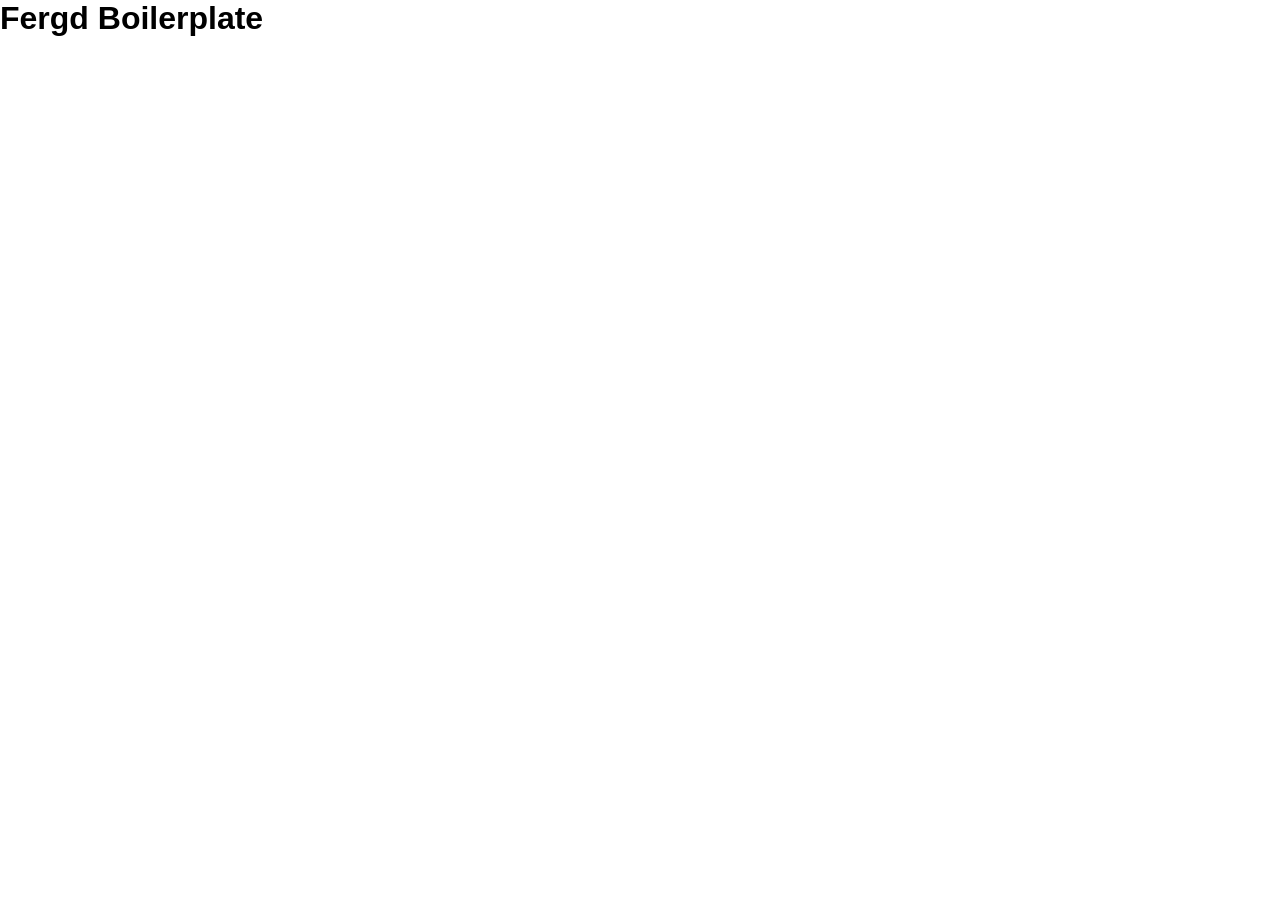
==== index.html @ c705deff "pushing the updated boilerplate code" ====
<!DOCTYPE html>
<html class="no-js">
<head>
	<meta charset="utf-8">
	<meta http-equiv="X-UA-Compatible" content="IE=edge">
	<meta name="viewport" content="width=device-width, initial-scale=1">
	<meta name="description" content="">
	<title>Fergd Boilerplate</title>
	<link rel="stylesheet" href="styles/css/main.css">

	<script src="scripts/vendors/modernizr-3.3.1.min.js"></script>
</head>
<body>
	<!--[if lte IE 9]>
	    <p class="chromeframe">You are using an outdated browser. Please <a href="http://browsehappy.com/">upgrade your browser</a> or <a href="http://www.google.com/chromeframe/?redirect=true">activate Google Chrome Frame</a> to improve your experience.</p>
	<![endif]-->
	<h1 class="toggle">Fergd Boilerplate</h1>


	<script src="https://code.jquery.com/jquery-3.0.0.min.js" integrity="sha256-JmvOoLtYsmqlsWxa7mDSLMwa6dZ9rrIdtrrVYRnDRH0=" crossorigin="anonymous"></script>
	<script src="dest/output.min.js"></script>
</body>
</html>
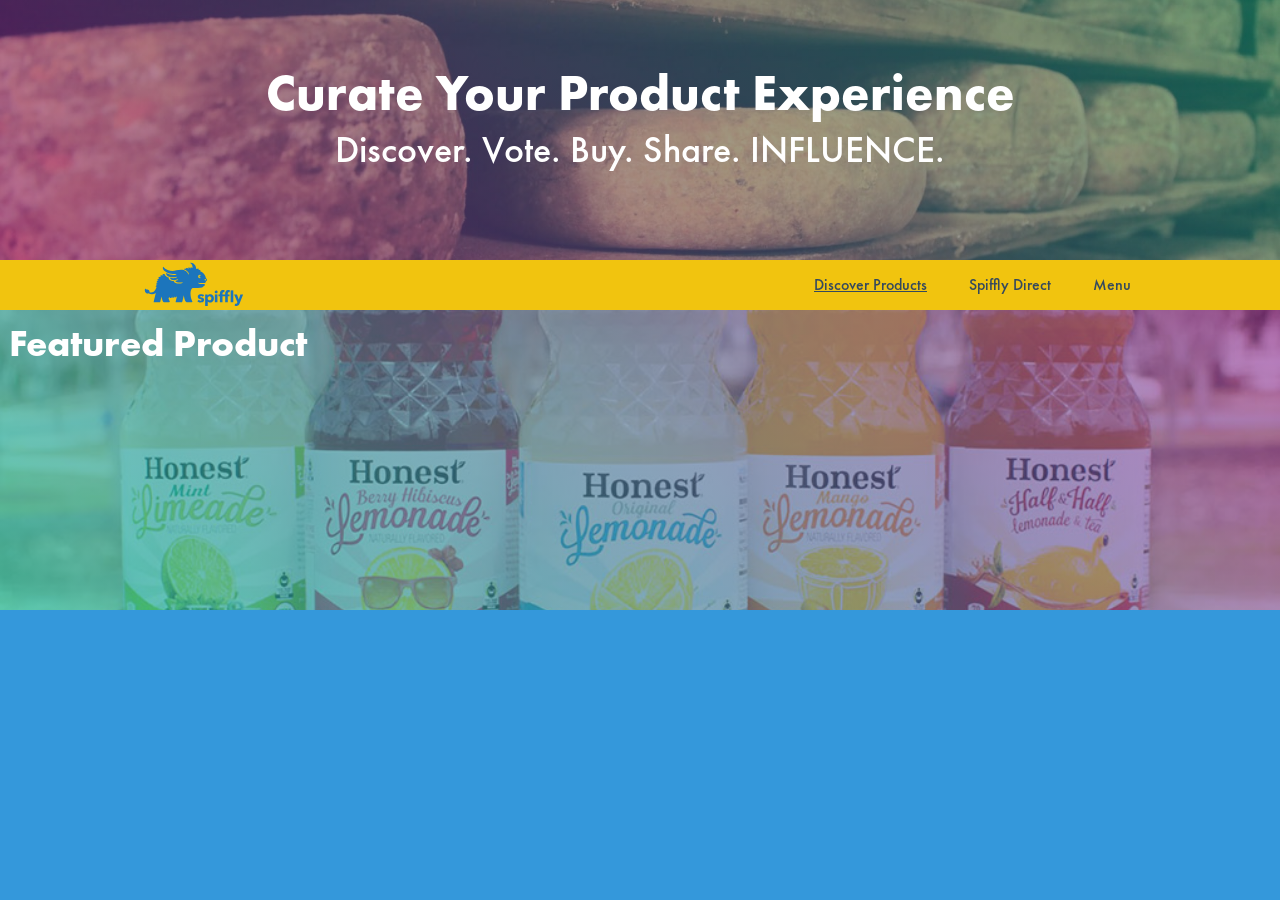
==== commit 85956874: "initial coding of site and design" ====
--- a/index.html
+++ b/index.html
@@ -1,5 +1,6 @@
 <!DOCTYPE html>
 <html class="no-js">
+
 <head>
 	<meta charset="utf-8">
 	<meta http-equiv="X-UA-Compatible" content="IE=edge">
@@ -7,17 +8,39 @@
 	<meta name="description" content="">
 	<title>Fergd Boilerplate</title>
 	<link rel="stylesheet" href="styles/css/main.css">
-
 	<script src="scripts/vendors/modernizr-3.3.1.min.js"></script>
 </head>
+
 <body>
 	<!--[if lte IE 9]>
-	    <p class="chromeframe">You are using an outdated browser. Please <a href="http://browsehappy.com/">upgrade your browser</a> or <a href="http://www.google.com/chromeframe/?redirect=true">activate Google Chrome Frame</a> to improve your experience.</p>
+		<p class="chromeframe">You are using an outdated browser. Please <a href="http://browsehappy.com/">upgrade your browser</a> or <a href="http://www.google.com/chromeframe/?redirect=true">activate Google Chrome Frame</a> to improve your experience.</p>
 	<![endif]-->
-	<h1 class="toggle">Fergd Boilerplate</h1>
+	<div id="skip"><a href="#content" class="is-visually-hidden focusable">Skip to Main Content</a></div>
+	<div id="content" class="content-wrapper" role="content">
+		<div class="hero-wrapper">
+			<h2>Curate Your Product Experience</h2>
+			<p>Discover. Vote. Buy. Share. INFLUENCE.</p>
+		</div>
+		<header id="waypoint" class="header-wrapper">
+			<div class="constrained centered-block">
+				<h1 class="">Spiffly</h1>
+				<nav class="navigation-wrapper">
+					<a href="#">Menu</a>
+					<a href="#" class="responsive-item">Spiffly Direct</a>
+					<a href="#" class="active responsive-item">Discover Products</a>
+				</nav>
+			</div>
+		</header>
+		<div class="featured-product-wrapper">
+		    <h2>Featured Product</h2>
+		    <!-- Prod item goes here -->
+		</div>
 
-
+	</div>
 	<script src="https://code.jquery.com/jquery-3.0.0.min.js" integrity="sha256-JmvOoLtYsmqlsWxa7mDSLMwa6dZ9rrIdtrrVYRnDRH0=" crossorigin="anonymous"></script>
+	<script src="scripts/vendors/jquery.waypoints.min.js"></script>
+	<script src="scripts/vendors/sticky.js"></script>
 	<script src="dest/output.min.js"></script>
 </body>
-</html>+
+</html>
--- a/styles/css/main.css
+++ b/styles/css/main.css
@@ -0,0 +1,2411 @@
+/* Uncomment and set these variables to customize the grid. */
+.container-fluid {
+  margin-right: auto;
+  margin-left: auto;
+  padding-right: 2rem;
+  padding-left: 2rem;
+}
+
+.row {
+  display: -webkit-flex;
+  display: -ms-flexbox;
+  display: -webkit-box;
+  display: flex;
+  -webkit-flex: 0 1 auto;
+  -ms-flex: 0 1 auto;
+  -webkit-box-flex: 0;
+  flex: 0 1 auto;
+  -webkit-flex-direction: row;
+  -ms-flex-direction: row;
+  -webkit-box-orient: horizontal;
+  -webkit-box-direction: normal;
+  flex-direction: row;
+  -webkit-flex-wrap: wrap;
+  -ms-flex-wrap: wrap;
+  flex-wrap: wrap;
+  margin-right: -1rem;
+  margin-left: -1rem;
+}
+
+.row.reverse {
+  -webkit-flex-direction: row-reverse;
+  -ms-flex-direction: row-reverse;
+  -webkit-box-orient: horizontal;
+  -webkit-box-direction: reverse;
+  flex-direction: row-reverse;
+}
+
+.col.reverse {
+  -webkit-flex-direction: column-reverse;
+  -ms-flex-direction: column-reverse;
+  -webkit-box-orient: vertical;
+  -webkit-box-direction: reverse;
+  flex-direction: column-reverse;
+}
+
+.col-xs,
+.col-xs-1,
+.col-xs-2,
+.col-xs-3,
+.col-xs-4,
+.col-xs-5,
+.col-xs-6,
+.col-xs-7,
+.col-xs-8,
+.col-xs-9,
+.col-xs-10,
+.col-xs-11,
+.col-xs-12 {
+  box-sizing: border-box;
+  -webkit-flex: 0 0 auto;
+  -ms-flex: 0 0 auto;
+  -webkit-box-flex: 0;
+  flex: 0 0 auto;
+  padding-right: 1rem;
+  padding-left: 1rem;
+}
+
+.col-xs {
+  -webkit-flex-grow: 1;
+  -ms-flex-positive: 1;
+  -webkit-box-flex: 1;
+  flex-grow: 1;
+  -ms-flex-preferred-size: 0;
+  -webkit-flex-basis: 0;
+  flex-basis: 0;
+  max-width: 100%;
+}
+
+.col-xs-1 {
+  -ms-flex-preferred-size: 8.333%;
+  -webkit-flex-basis: 8.333%;
+  flex-basis: 8.333%;
+  max-width: 8.333%;
+}
+
+.col-xs-2 {
+  -ms-flex-preferred-size: 16.667%;
+  -webkit-flex-basis: 16.667%;
+  flex-basis: 16.667%;
+  max-width: 16.667%;
+}
+
+.col-xs-3 {
+  -ms-flex-preferred-size: 25%;
+  -webkit-flex-basis: 25%;
+  flex-basis: 25%;
+  max-width: 25%;
+}
+
+.col-xs-4 {
+  -ms-flex-preferred-size: 33.333%;
+  -webkit-flex-basis: 33.333%;
+  flex-basis: 33.333%;
+  max-width: 33.333%;
+}
+
+.col-xs-5 {
+  -ms-flex-preferred-size: 41.667%;
+  -webkit-flex-basis: 41.667%;
+  flex-basis: 41.667%;
+  max-width: 41.667%;
+}
+
+.col-xs-6 {
+  -ms-flex-preferred-size: 50%;
+  -webkit-flex-basis: 50%;
+  flex-basis: 50%;
+  max-width: 50%;
+}
+
+.col-xs-7 {
+  -ms-flex-preferred-size: 58.333%;
+  -webkit-flex-basis: 58.333%;
+  flex-basis: 58.333%;
+  max-width: 58.333%;
+}
+
+.col-xs-8 {
+  -ms-flex-preferred-size: 66.667%;
+  -webkit-flex-basis: 66.667%;
+  flex-basis: 66.667%;
+  max-width: 66.667%;
+}
+
+.col-xs-9 {
+  -ms-flex-preferred-size: 75%;
+  -webkit-flex-basis: 75%;
+  flex-basis: 75%;
+  max-width: 75%;
+}
+
+.col-xs-10 {
+  -ms-flex-preferred-size: 83.333%;
+  -webkit-flex-basis: 83.333%;
+  flex-basis: 83.333%;
+  max-width: 83.333%;
+}
+
+.col-xs-11 {
+  -ms-flex-preferred-size: 91.667%;
+  -webkit-flex-basis: 91.667%;
+  flex-basis: 91.667%;
+  max-width: 91.667%;
+}
+
+.col-xs-12 {
+  -ms-flex-preferred-size: 100%;
+  -webkit-flex-basis: 100%;
+  flex-basis: 100%;
+  max-width: 100%;
+}
+
+.col-xs-offset-1 {
+  margin-left: 8.333%;
+}
+
+.col-xs-offset-2 {
+  margin-left: 16.667%;
+}
+
+.col-xs-offset-3 {
+  margin-left: 25%;
+}
+
+.col-xs-offset-4 {
+  margin-left: 33.333%;
+}
+
+.col-xs-offset-5 {
+  margin-left: 41.667%;
+}
+
+.col-xs-offset-6 {
+  margin-left: 50%;
+}
+
+.col-xs-offset-7 {
+  margin-left: 58.333%;
+}
+
+.col-xs-offset-8 {
+  margin-left: 66.667%;
+}
+
+.col-xs-offset-9 {
+  margin-left: 75%;
+}
+
+.col-xs-offset-10 {
+  margin-left: 83.333%;
+}
+
+.col-xs-offset-11 {
+  margin-left: 91.667%;
+}
+
+.start-xs {
+  -webkit-justify-content: flex-start;
+  -ms-flex-pack: start;
+  -webkit-box-pack: start;
+  justify-content: flex-start;
+  text-align: start;
+}
+
+.center-xs {
+  -webkit-justify-content: center;
+  -ms-flex-pack: center;
+  -webkit-box-pack: center;
+  justify-content: center;
+  text-align: center;
+}
+
+.end-xs {
+  -webkit-justify-content: flex-end;
+  -ms-flex-pack: end;
+  -webkit-box-pack: end;
+  justify-content: flex-end;
+  text-align: end;
+}
+
+.top-xs {
+  -webkit-align-items: flex-start;
+  -ms-flex-align: start;
+  -webkit-box-align: start;
+  align-items: flex-start;
+}
+
+.middle-xs {
+  -webkit-align-items: center;
+  -ms-flex-align: center;
+  -webkit-box-align: center;
+  align-items: center;
+}
+
+.bottom-xs {
+  -webkit-align-items: flex-end;
+  -ms-flex-align: end;
+  -webkit-box-align: end;
+  align-items: flex-end;
+}
+
+.around-xs {
+  -webkit-justify-content: space-around;
+  -ms-flex-pack: distribute;
+  justify-content: space-around;
+}
+
+.between-xs {
+  -webkit-justify-content: space-between;
+  -ms-flex-pack: justify;
+  -webkit-box-pack: justify;
+  justify-content: space-between;
+}
+
+.first-xs {
+  -webkit-order: -1;
+  -ms-flex-order: -1;
+  -webkit-box-ordinal-group: 0;
+  order: -1;
+}
+
+.last-xs {
+  -webkit-order: 1;
+  -ms-flex-order: 1;
+  -webkit-box-ordinal-group: 2;
+  order: 1;
+}
+
+@media only screen and (min-width: 48em) {
+  .container {
+    width: 46rem;
+  }
+  .col-sm,
+  .col-sm-1,
+  .col-sm-2,
+  .col-sm-3,
+  .col-sm-4,
+  .col-sm-5,
+  .col-sm-6,
+  .col-sm-7,
+  .col-sm-8,
+  .col-sm-9,
+  .col-sm-10,
+  .col-sm-11,
+  .col-sm-12 {
+    box-sizing: border-box;
+    -webkit-flex: 0 0 auto;
+    -ms-flex: 0 0 auto;
+    -webkit-box-flex: 0;
+    flex: 0 0 auto;
+    padding-right: 1rem;
+    padding-left: 1rem;
+  }
+  .col-sm {
+    -webkit-flex-grow: 1;
+    -ms-flex-positive: 1;
+    -webkit-box-flex: 1;
+    flex-grow: 1;
+    -ms-flex-preferred-size: 0;
+    -webkit-flex-basis: 0;
+    flex-basis: 0;
+    max-width: 100%;
+  }
+  .col-sm-1 {
+    -ms-flex-preferred-size: 8.333%;
+    -webkit-flex-basis: 8.333%;
+    flex-basis: 8.333%;
+    max-width: 8.333%;
+  }
+  .col-sm-2 {
+    -ms-flex-preferred-size: 16.667%;
+    -webkit-flex-basis: 16.667%;
+    flex-basis: 16.667%;
+    max-width: 16.667%;
+  }
+  .col-sm-3 {
+    -ms-flex-preferred-size: 25%;
+    -webkit-flex-basis: 25%;
+    flex-basis: 25%;
+    max-width: 25%;
+  }
+  .col-sm-4 {
+    -ms-flex-preferred-size: 33.333%;
+    -webkit-flex-basis: 33.333%;
+    flex-basis: 33.333%;
+    max-width: 33.333%;
+  }
+  .col-sm-5 {
+    -ms-flex-preferred-size: 41.667%;
+    -webkit-flex-basis: 41.667%;
+    flex-basis: 41.667%;
+    max-width: 41.667%;
+  }
+  .col-sm-6 {
+    -ms-flex-preferred-size: 50%;
+    -webkit-flex-basis: 50%;
+    flex-basis: 50%;
+    max-width: 50%;
+  }
+  .col-sm-7 {
+    -ms-flex-preferred-size: 58.333%;
+    -webkit-flex-basis: 58.333%;
+    flex-basis: 58.333%;
+    max-width: 58.333%;
+  }
+  .col-sm-8 {
+    -ms-flex-preferred-size: 66.667%;
+    -webkit-flex-basis: 66.667%;
+    flex-basis: 66.667%;
+    max-width: 66.667%;
+  }
+  .col-sm-9 {
+    -ms-flex-preferred-size: 75%;
+    -webkit-flex-basis: 75%;
+    flex-basis: 75%;
+    max-width: 75%;
+  }
+  .col-sm-10 {
+    -ms-flex-preferred-size: 83.333%;
+    -webkit-flex-basis: 83.333%;
+    flex-basis: 83.333%;
+    max-width: 83.333%;
+  }
+  .col-sm-11 {
+    -ms-flex-preferred-size: 91.667%;
+    -webkit-flex-basis: 91.667%;
+    flex-basis: 91.667%;
+    max-width: 91.667%;
+  }
+  .col-sm-12 {
+    -ms-flex-preferred-size: 100%;
+    -webkit-flex-basis: 100%;
+    flex-basis: 100%;
+    max-width: 100%;
+  }
+  .col-sm-offset-1 {
+    margin-left: 8.333%;
+  }
+  .col-sm-offset-2 {
+    margin-left: 16.667%;
+  }
+  .col-sm-offset-3 {
+    margin-left: 25%;
+  }
+  .col-sm-offset-4 {
+    margin-left: 33.333%;
+  }
+  .col-sm-offset-5 {
+    margin-left: 41.667%;
+  }
+  .col-sm-offset-6 {
+    margin-left: 50%;
+  }
+  .col-sm-offset-7 {
+    margin-left: 58.333%;
+  }
+  .col-sm-offset-8 {
+    margin-left: 66.667%;
+  }
+  .col-sm-offset-9 {
+    margin-left: 75%;
+  }
+  .col-sm-offset-10 {
+    margin-left: 83.333%;
+  }
+  .col-sm-offset-11 {
+    margin-left: 91.667%;
+  }
+  .start-sm {
+    -webkit-justify-content: flex-start;
+    -ms-flex-pack: start;
+    -webkit-box-pack: start;
+    justify-content: flex-start;
+    text-align: start;
+  }
+  .center-sm {
+    -webkit-justify-content: center;
+    -ms-flex-pack: center;
+    -webkit-box-pack: center;
+    justify-content: center;
+    text-align: center;
+  }
+  .end-sm {
+    -webkit-justify-content: flex-end;
+    -ms-flex-pack: end;
+    -webkit-box-pack: end;
+    justify-content: flex-end;
+    text-align: end;
+  }
+  .top-sm {
+    -webkit-align-items: flex-start;
+    -ms-flex-align: start;
+    -webkit-box-align: start;
+    align-items: flex-start;
+  }
+  .middle-sm {
+    -webkit-align-items: center;
+    -ms-flex-align: center;
+    -webkit-box-align: center;
+    align-items: center;
+  }
+  .bottom-sm {
+    -webkit-align-items: flex-end;
+    -ms-flex-align: end;
+    -webkit-box-align: end;
+    align-items: flex-end;
+  }
+  .around-sm {
+    -webkit-justify-content: space-around;
+    -ms-flex-pack: distribute;
+    justify-content: space-around;
+  }
+  .between-sm {
+    -webkit-justify-content: space-between;
+    -ms-flex-pack: justify;
+    -webkit-box-pack: justify;
+    justify-content: space-between;
+  }
+  .first-sm {
+    -webkit-order: -1;
+    -ms-flex-order: -1;
+    -webkit-box-ordinal-group: 0;
+    order: -1;
+  }
+  .last-sm {
+    -webkit-order: 1;
+    -ms-flex-order: 1;
+    -webkit-box-ordinal-group: 2;
+    order: 1;
+  }
+}
+
+@media only screen and (min-width: 62em) {
+  .container {
+    width: 61rem;
+  }
+  .col-md,
+  .col-md-1,
+  .col-md-2,
+  .col-md-3,
+  .col-md-4,
+  .col-md-5,
+  .col-md-6,
+  .col-md-7,
+  .col-md-8,
+  .col-md-9,
+  .col-md-10,
+  .col-md-11,
+  .col-md-12 {
+    box-sizing: border-box;
+    -webkit-flex: 0 0 auto;
+    -ms-flex: 0 0 auto;
+    -webkit-box-flex: 0;
+    flex: 0 0 auto;
+    padding-right: 1rem;
+    padding-left: 1rem;
+  }
+  .col-md {
+    -webkit-flex-grow: 1;
+    -ms-flex-positive: 1;
+    -webkit-box-flex: 1;
+    flex-grow: 1;
+    -ms-flex-preferred-size: 0;
+    -webkit-flex-basis: 0;
+    flex-basis: 0;
+    max-width: 100%;
+  }
+  .col-md-1 {
+    -ms-flex-preferred-size: 8.333%;
+    -webkit-flex-basis: 8.333%;
+    flex-basis: 8.333%;
+    max-width: 8.333%;
+  }
+  .col-md-2 {
+    -ms-flex-preferred-size: 16.667%;
+    -webkit-flex-basis: 16.667%;
+    flex-basis: 16.667%;
+    max-width: 16.667%;
+  }
+  .col-md-3 {
+    -ms-flex-preferred-size: 25%;
+    -webkit-flex-basis: 25%;
+    flex-basis: 25%;
+    max-width: 25%;
+  }
+  .col-md-4 {
+    -ms-flex-preferred-size: 33.333%;
+    -webkit-flex-basis: 33.333%;
+    flex-basis: 33.333%;
+    max-width: 33.333%;
+  }
+  .col-md-5 {
+    -ms-flex-preferred-size: 41.667%;
+    -webkit-flex-basis: 41.667%;
+    flex-basis: 41.667%;
+    max-width: 41.667%;
+  }
+  .col-md-6 {
+    -ms-flex-preferred-size: 50%;
+    -webkit-flex-basis: 50%;
+    flex-basis: 50%;
+    max-width: 50%;
+  }
+  .col-md-7 {
+    -ms-flex-preferred-size: 58.333%;
+    -webkit-flex-basis: 58.333%;
+    flex-basis: 58.333%;
+    max-width: 58.333%;
+  }
+  .col-md-8 {
+    -ms-flex-preferred-size: 66.667%;
+    -webkit-flex-basis: 66.667%;
+    flex-basis: 66.667%;
+    max-width: 66.667%;
+  }
+  .col-md-9 {
+    -ms-flex-preferred-size: 75%;
+    -webkit-flex-basis: 75%;
+    flex-basis: 75%;
+    max-width: 75%;
+  }
+  .col-md-10 {
+    -ms-flex-preferred-size: 83.333%;
+    -webkit-flex-basis: 83.333%;
+    flex-basis: 83.333%;
+    max-width: 83.333%;
+  }
+  .col-md-11 {
+    -ms-flex-preferred-size: 91.667%;
+    -webkit-flex-basis: 91.667%;
+    flex-basis: 91.667%;
+    max-width: 91.667%;
+  }
+  .col-md-12 {
+    -ms-flex-preferred-size: 100%;
+    -webkit-flex-basis: 100%;
+    flex-basis: 100%;
+    max-width: 100%;
+  }
+  .col-md-offset-1 {
+    margin-left: 8.333%;
+  }
+  .col-md-offset-2 {
+    margin-left: 16.667%;
+  }
+  .col-md-offset-3 {
+    margin-left: 25%;
+  }
+  .col-md-offset-4 {
+    margin-left: 33.333%;
+  }
+  .col-md-offset-5 {
+    margin-left: 41.667%;
+  }
+  .col-md-offset-6 {
+    margin-left: 50%;
+  }
+  .col-md-offset-7 {
+    margin-left: 58.333%;
+  }
+  .col-md-offset-8 {
+    margin-left: 66.667%;
+  }
+  .col-md-offset-9 {
+    margin-left: 75%;
+  }
+  .col-md-offset-10 {
+    margin-left: 83.333%;
+  }
+  .col-md-offset-11 {
+    margin-left: 91.667%;
+  }
+  .start-md {
+    -webkit-justify-content: flex-start;
+    -ms-flex-pack: start;
+    -webkit-box-pack: start;
+    justify-content: flex-start;
+    text-align: start;
+  }
+  .center-md {
+    -webkit-justify-content: center;
+    -ms-flex-pack: center;
+    -webkit-box-pack: center;
+    justify-content: center;
+    text-align: center;
+  }
+  .end-md {
+    -webkit-justify-content: flex-end;
+    -ms-flex-pack: end;
+    -webkit-box-pack: end;
+    justify-content: flex-end;
+    text-align: end;
+  }
+  .top-md {
+    -webkit-align-items: flex-start;
+    -ms-flex-align: start;
+    -webkit-box-align: start;
+    align-items: flex-start;
+  }
+  .middle-md {
+    -webkit-align-items: center;
+    -ms-flex-align: center;
+    -webkit-box-align: center;
+    align-items: center;
+  }
+  .bottom-md {
+    -webkit-align-items: flex-end;
+    -ms-flex-align: end;
+    -webkit-box-align: end;
+    align-items: flex-end;
+  }
+  .around-md {
+    -webkit-justify-content: space-around;
+    -ms-flex-pack: distribute;
+    justify-content: space-around;
+  }
+  .between-md {
+    -webkit-justify-content: space-between;
+    -ms-flex-pack: justify;
+    -webkit-box-pack: justify;
+    justify-content: space-between;
+  }
+  .first-md {
+    -webkit-order: -1;
+    -ms-flex-order: -1;
+    -webkit-box-ordinal-group: 0;
+    order: -1;
+  }
+  .last-md {
+    -webkit-order: 1;
+    -ms-flex-order: 1;
+    -webkit-box-ordinal-group: 2;
+    order: 1;
+  }
+}
+
+@media only screen and (min-width: 75em) {
+  .container {
+    width: 71rem;
+  }
+  .col-lg,
+  .col-lg-1,
+  .col-lg-2,
+  .col-lg-3,
+  .col-lg-4,
+  .col-lg-5,
+  .col-lg-6,
+  .col-lg-7,
+  .col-lg-8,
+  .col-lg-9,
+  .col-lg-10,
+  .col-lg-11,
+  .col-lg-12 {
+    box-sizing: border-box;
+    -webkit-flex: 0 0 auto;
+    -ms-flex: 0 0 auto;
+    -webkit-box-flex: 0;
+    flex: 0 0 auto;
+    padding-right: 1rem;
+    padding-left: 1rem;
+  }
+  .col-lg {
+    -webkit-flex-grow: 1;
+    -ms-flex-positive: 1;
+    -webkit-box-flex: 1;
+    flex-grow: 1;
+    -ms-flex-preferred-size: 0;
+    -webkit-flex-basis: 0;
+    flex-basis: 0;
+    max-width: 100%;
+  }
+  .col-lg-1 {
+    -ms-flex-preferred-size: 8.333%;
+    -webkit-flex-basis: 8.333%;
+    flex-basis: 8.333%;
+    max-width: 8.333%;
+  }
+  .col-lg-2 {
+    -ms-flex-preferred-size: 16.667%;
+    -webkit-flex-basis: 16.667%;
+    flex-basis: 16.667%;
+    max-width: 16.667%;
+  }
+  .col-lg-3 {
+    -ms-flex-preferred-size: 25%;
+    -webkit-flex-basis: 25%;
+    flex-basis: 25%;
+    max-width: 25%;
+  }
+  .col-lg-4 {
+    -ms-flex-preferred-size: 33.333%;
+    -webkit-flex-basis: 33.333%;
+    flex-basis: 33.333%;
+    max-width: 33.333%;
+  }
+  .col-lg-5 {
+    -ms-flex-preferred-size: 41.667%;
+    -webkit-flex-basis: 41.667%;
+    flex-basis: 41.667%;
+    max-width: 41.667%;
+  }
+  .col-lg-6 {
+    -ms-flex-preferred-size: 50%;
+    -webkit-flex-basis: 50%;
+    flex-basis: 50%;
+    max-width: 50%;
+  }
+  .col-lg-7 {
+    -ms-flex-preferred-size: 58.333%;
+    -webkit-flex-basis: 58.333%;
+    flex-basis: 58.333%;
+    max-width: 58.333%;
+  }
+  .col-lg-8 {
+    -ms-flex-preferred-size: 66.667%;
+    -webkit-flex-basis: 66.667%;
+    flex-basis: 66.667%;
+    max-width: 66.667%;
+  }
+  .col-lg-9 {
+    -ms-flex-preferred-size: 75%;
+    -webkit-flex-basis: 75%;
+    flex-basis: 75%;
+    max-width: 75%;
+  }
+  .col-lg-10 {
+    -ms-flex-preferred-size: 83.333%;
+    -webkit-flex-basis: 83.333%;
+    flex-basis: 83.333%;
+    max-width: 83.333%;
+  }
+  .col-lg-11 {
+    -ms-flex-preferred-size: 91.667%;
+    -webkit-flex-basis: 91.667%;
+    flex-basis: 91.667%;
+    max-width: 91.667%;
+  }
+  .col-lg-12 {
+    -ms-flex-preferred-size: 100%;
+    -webkit-flex-basis: 100%;
+    flex-basis: 100%;
+    max-width: 100%;
+  }
+  .col-lg-offset-1 {
+    margin-left: 8.333%;
+  }
+  .col-lg-offset-2 {
+    margin-left: 16.667%;
+  }
+  .col-lg-offset-3 {
+    margin-left: 25%;
+  }
+  .col-lg-offset-4 {
+    margin-left: 33.333%;
+  }
+  .col-lg-offset-5 {
+    margin-left: 41.667%;
+  }
+  .col-lg-offset-6 {
+    margin-left: 50%;
+  }
+  .col-lg-offset-7 {
+    margin-left: 58.333%;
+  }
+  .col-lg-offset-8 {
+    margin-left: 66.667%;
+  }
+  .col-lg-offset-9 {
+    margin-left: 75%;
+  }
+  .col-lg-offset-10 {
+    margin-left: 83.333%;
+  }
+  .col-lg-offset-11 {
+    margin-left: 91.667%;
+  }
+  .start-lg {
+    -webkit-justify-content: flex-start;
+    -ms-flex-pack: start;
+    -webkit-box-pack: start;
+    justify-content: flex-start;
+    text-align: start;
+  }
+  .center-lg {
+    -webkit-justify-content: center;
+    -ms-flex-pack: center;
+    -webkit-box-pack: center;
+    justify-content: center;
+    text-align: center;
+  }
+  .end-lg {
+    -webkit-justify-content: flex-end;
+    -ms-flex-pack: end;
+    -webkit-box-pack: end;
+    justify-content: flex-end;
+    text-align: end;
+  }
+  .top-lg {
+    -webkit-align-items: flex-start;
+    -ms-flex-align: start;
+    -webkit-box-align: start;
+    align-items: flex-start;
+  }
+  .middle-lg {
+    -webkit-align-items: center;
+    -ms-flex-align: center;
+    -webkit-box-align: center;
+    align-items: center;
+  }
+  .bottom-lg {
+    -webkit-align-items: flex-end;
+    -ms-flex-align: end;
+    -webkit-box-align: end;
+    align-items: flex-end;
+  }
+  .around-lg {
+    -webkit-justify-content: space-around;
+    -ms-flex-pack: distribute;
+    justify-content: space-around;
+  }
+  .between-lg {
+    -webkit-justify-content: space-between;
+    -ms-flex-pack: justify;
+    -webkit-box-pack: justify;
+    justify-content: space-between;
+  }
+  .first-lg {
+    -webkit-order: -1;
+    -ms-flex-order: -1;
+    -webkit-box-ordinal-group: 0;
+    order: -1;
+  }
+  .last-lg {
+    -webkit-order: 1;
+    -ms-flex-order: 1;
+    -webkit-box-ordinal-group: 2;
+    order: 1;
+  }
+}
+
+/*! normalize.css v4.1.1 | MIT License | github.com/necolas/normalize.css */
+* {
+  box-sizing: border-box;
+}
+
+/**
+ * 1. Change the default font family in all browsers (opinionated).
+ * 2. Prevent adjustments of font size after orientation changes in IE and iOS.
+ */
+html {
+  font-family: sans-serif;
+  /* 1 */
+  -ms-text-size-adjust: 100%;
+  /* 2 */
+  -webkit-text-size-adjust: 100%;
+  /* 2 */
+  -webkit-font-smoothing: antialiased;
+  -moz-osx-font-smoothing: grayscale;
+}
+
+/**
+ * Remove the margin in all browsers (opinionated).
+ */
+body {
+  margin: 0;
+}
+
+/* HTML5 display definitions
+   ========================================================================== */
+/**
+ * Add the correct display in IE 9-.
+ * 1. Add the correct display in Edge, IE, and Firefox.
+ * 2. Add the correct display in IE.
+ */
+article,
+aside,
+details,
+figcaption,
+figure,
+footer,
+header,
+main,
+menu,
+nav,
+section,
+summary {
+  /* 1 */
+  display: block;
+}
+
+/**
+ * Add the correct display in IE 9-.
+ */
+audio,
+canvas,
+progress,
+video {
+  display: inline-block;
+}
+
+/**
+ * Add the correct display in iOS 4-7.
+ */
+audio:not([controls]) {
+  display: none;
+  height: 0;
+}
+
+/**
+ * Add the correct vertical alignment in Chrome, Firefox, and Opera.
+ */
+progress {
+  vertical-align: baseline;
+}
+
+/**
+ * Add the correct display in IE 10-.
+ * 1. Add the correct display in IE.
+ */
+template,
+[hidden] {
+  display: none;
+}
+
+/* Links
+   ========================================================================== */
+/**
+ * 1. Remove the gray background on active links in IE 10.
+ * 2. Remove gaps in links underline in iOS 8+ and Safari 8+.
+ */
+a {
+  background-color: transparent;
+  /* 1 */
+  -webkit-text-decoration-skip: objects;
+  /* 2 */
+}
+
+/**
+ * Remove the outline on focused links when they are also active or hovered
+ * in all browsers (opinionated).
+ */
+a:active,
+a:hover {
+  outline-width: 0;
+}
+
+/* Text-level semantics
+   ========================================================================== */
+/**
+ * 1. Remove the bottom border in Firefox 39-.
+ * 2. Add the correct text decoration in Chrome, Edge, IE, Opera, and Safari.
+ */
+abbr[title] {
+  border-bottom: none;
+  /* 1 */
+  text-decoration: underline;
+  /* 2 */
+  text-decoration: underline dotted;
+  /* 2 */
+}
+
+/**
+ * Prevent the duplicate application of `bolder` by the next rule in Safari 6.
+ */
+b,
+strong {
+  font-weight: inherit;
+}
+
+/**
+ * Add the correct font weight in Chrome, Edge, and Safari.
+ */
+b,
+strong {
+  font-weight: bolder;
+}
+
+/**
+ * Add the correct font style in Android 4.3-.
+ */
+dfn {
+  font-style: italic;
+}
+
+/**
+ * Correct the font size and margin on `h1` elements within `section` and
+ * `article` contexts in Chrome, Firefox, and Safari.
+ */
+h1 {
+  font-size: 2em;
+  margin: 0.67em 0;
+}
+
+/**
+ * Add the correct background and color in IE 9-.
+ */
+mark {
+  background-color: #ff0;
+  color: #000;
+}
+
+/**
+ * Add the correct font size in all browsers.
+ */
+small {
+  font-size: 80%;
+}
+
+/**
+ * Prevent `sub` and `sup` elements from affecting the line height in
+ * all browsers.
+ */
+sub,
+sup {
+  font-size: 75%;
+  line-height: 0;
+  position: relative;
+  vertical-align: baseline;
+}
+
+sub {
+  bottom: -0.25em;
+}
+
+sup {
+  top: -0.5em;
+}
+
+/* Embedded content
+   ========================================================================== */
+/**
+ * Remove the border on images inside links in IE 10-.
+ */
+img {
+  border-style: none;
+}
+
+/**
+ * Hide the overflow in IE.
+ */
+svg:not(:root) {
+  overflow: hidden;
+}
+
+/* Grouping content
+   ========================================================================== */
+/**
+ * 1. Correct the inheritance and scaling of font size in all browsers.
+ * 2. Correct the odd `em` font sizing in all browsers.
+ */
+code,
+kbd,
+pre,
+samp {
+  font-family: monospace, monospace;
+  /* 1 */
+  font-size: 1em;
+  /* 2 */
+}
+
+/**
+ * Add the correct margin in IE 8.
+ */
+figure {
+  margin: 1em 40px;
+}
+
+/**
+ * 1. Add the correct box sizing in Firefox.
+ * 2. Show the overflow in Edge and IE.
+ */
+hr {
+  box-sizing: content-box;
+  /* 1 */
+  height: 0;
+  /* 1 */
+  overflow: visible;
+  /* 2 */
+}
+
+/* Forms
+   ========================================================================== */
+/**
+ * 1. Change font properties to `inherit` in all browsers (opinionated).
+ * 2. Remove the margin in Firefox and Safari.
+ */
+button,
+input,
+select,
+textarea {
+  font: inherit;
+  /* 1 */
+  margin: 0;
+  /* 2 */
+}
+
+/**
+ * Restore the font weight unset by the previous rule.
+ */
+optgroup {
+  font-weight: bold;
+}
+
+/**
+ * Show the overflow in IE.
+ * 1. Show the overflow in Edge.
+ */
+button,
+input {
+  /* 1 */
+  overflow: visible;
+}
+
+/**
+ * Remove the inheritance of text transform in Edge, Firefox, and IE.
+ * 1. Remove the inheritance of text transform in Firefox.
+ */
+button,
+select {
+  /* 1 */
+  text-transform: none;
+}
+
+/**
+ * 1. Prevent a WebKit bug where (2) destroys native `audio` and `video`
+ *    controls in Android 4.
+ * 2. Correct the inability to style clickable types in iOS and Safari.
+ */
+button,
+html [type="button"],
+[type="reset"],
+[type="submit"] {
+  -webkit-appearance: button;
+  /* 2 */
+}
+
+/**
+ * Remove the inner border and padding in Firefox.
+ */
+button::-moz-focus-inner,
+[type="button"]::-moz-focus-inner,
+[type="reset"]::-moz-focus-inner,
+[type="submit"]::-moz-focus-inner {
+  border-style: none;
+  padding: 0;
+}
+
+/**
+ * Restore the focus styles unset by the previous rule.
+ */
+button:-moz-focusring,
+[type="button"]:-moz-focusring,
+[type="reset"]:-moz-focusring,
+[type="submit"]:-moz-focusring {
+  outline: 1px dotted ButtonText;
+}
+
+/**
+ * Change the border, margin, and padding in all browsers (opinionated).
+ */
+fieldset {
+  border: 1px solid #c0c0c0;
+  margin: 0 2px;
+  padding: 0.35em 0.625em 0.75em;
+}
+
+/**
+ * 1. Correct the text wrapping in Edge and IE.
+ * 2. Correct the color inheritance from `fieldset` elements in IE.
+ * 3. Remove the padding so developers are not caught out when they zero out
+ *    `fieldset` elements in all browsers.
+ */
+legend {
+  box-sizing: border-box;
+  /* 1 */
+  color: inherit;
+  /* 2 */
+  display: table;
+  /* 1 */
+  max-width: 100%;
+  /* 1 */
+  padding: 0;
+  /* 3 */
+  white-space: normal;
+  /* 1 */
+}
+
+/**
+ * Remove the default vertical scrollbar in IE.
+ */
+textarea {
+  overflow: auto;
+}
+
+/**
+ * 1. Add the correct box sizing in IE 10-.
+ * 2. Remove the padding in IE 10-.
+ */
+[type="checkbox"],
+[type="radio"] {
+  box-sizing: border-box;
+  /* 1 */
+  padding: 0;
+  /* 2 */
+}
+
+/**
+ * Correct the cursor style of increment and decrement buttons in Chrome.
+ */
+[type="number"]::-webkit-inner-spin-button,
+[type="number"]::-webkit-outer-spin-button {
+  height: auto;
+}
+
+/**
+ * 1. Correct the odd appearance in Chrome and Safari.
+ * 2. Correct the outline style in Safari.
+ */
+[type="search"] {
+  -webkit-appearance: textfield;
+  /* 1 */
+  outline-offset: -2px;
+  /* 2 */
+}
+
+/**
+ * Remove the inner padding and cancel buttons in Chrome and Safari on OS X.
+ */
+[type="search"]::-webkit-search-cancel-button,
+[type="search"]::-webkit-search-decoration {
+  -webkit-appearance: none;
+}
+
+/**
+ * Correct the text style of placeholders in Chrome, Edge, and Safari.
+ */
+::-webkit-input-placeholder {
+  color: inherit;
+  opacity: 0.54;
+}
+
+/**
+ * 1. Correct the inability to style clickable types in iOS and Safari.
+ * 2. Change font properties to `inherit` in Safari.
+ */
+::-webkit-file-upload-button {
+  -webkit-appearance: button;
+  /* 1 */
+  font: inherit;
+  /* 2 */
+}
+
+@font-face {
+  font-family: 'f-bold';
+  src: url("../../fonts/ParaType - Futura PT Bold.eot");
+  src: url("../../fonts/ParaType - Futura PT Bold.woff") format("woff"), url("../../fonts/ParaType - Futura PT Bold.ttf") format("truetype"), url("../../fonts/ParaType - Futura PT Bold.svg") format("svg");
+  font-weight: normal;
+  font-style: normal;
+}
+
+@font-face {
+  font-family: 'f-book';
+  src: url("../../fonts/ParaType - Futura PT Book.eot");
+  src: url("../../fonts/ParaType - Futura PT Book.woff") format("woff"), url("../../fonts/ParaType - Futura PT Book.ttf") format("truetype"), url("../../fonts/ParaType - Futura PT Book.svg") format("svg");
+  font-weight: normal;
+  font-style: normal;
+}
+
+@font-face {
+  font-family: 'f-medium';
+  src: url("../../fonts/ParaType - Futura PT Medium.eot");
+  src: url("../../fonts/ParaType - Futura PT Medium.woff") format("woff"), url("../../fonts/ParaType - Futura PT Medium.ttf") format("truetype"), url("../../fonts/ParaType - Futura PT Medium.svg") format("svg");
+  font-weight: normal;
+  font-style: normal;
+}
+
+.is-hidden-text, html.svg .header-wrapper h1 {
+  overflow: hidden;
+  text-indent: 100%;
+  white-space: nowrap;
+  float: none;
+}
+
+.is-visually-hidden {
+  border: 0;
+  clip: rect(0 0 0 0);
+  height: 1px;
+  margin: -1px;
+  overflow: hidden;
+  padding: 0;
+  position: absolute;
+  width: 1px;
+}
+
+.is-visually-hidden.focusable:active,
+.is-visually-hidden.focusable:focus {
+  clip: auto;
+  height: auto;
+  margin: 0;
+  overflow: visible;
+  position: static;
+  width: auto;
+}
+
+.stuck {
+  position: fixed;
+  top: 0;
+}
+
+.centered-block, .centered-containing-block, .hero-wrapper, .header-wrapper, .featured-product-wrapper {
+  margin: 0 auto;
+}
+
+.centered-containing-block {
+  overflow: hidden;
+}
+
+.content-wrapper {
+  height: 100vh;
+  background: #3498DB;
+}
+
+.constrained {
+  max-width: 1024px;
+}
+
+.icon-Light_Blue_Primary_Logo, html.svg .header-wrapper h1::after {
+  background-image: url("data:image/svg+xml;charset=US-ASCII,%3C%3Fxml%20version%3D%221.0%22%20encoding%3D%22UTF-8%22%20standalone%3D%22no%22%3F%3E%0A%3Csvg%0A%20%20%20xmlns%3Adc%3D%22http%3A//purl.org/dc/elements/1.1/%22%0A%20%20%20xmlns%3Acc%3D%22http%3A//creativecommons.org/ns%23%22%0A%20%20%20xmlns%3Ardf%3D%22http%3A//www.w3.org/1999/02/22-rdf-syntax-ns%23%22%0A%20%20%20xmlns%3Asvg%3D%22http%3A//www.w3.org/2000/svg%22%0A%20%20%20xmlns%3D%22http%3A//www.w3.org/2000/svg%22%0A%20%20%20viewBox%3D%220%200%20421.07068%20190.36932%22%0A%20%20%20height%3D%22190.36932%22%0A%20%20%20width%3D%22421.07068%22%0A%20%20%20xml%3Aspace%3D%22preserve%22%0A%20%20%20id%3D%22svg2%22%0A%20%20%20version%3D%221.1%22%3E%3Cmetadata%0A%20%20%20%20%20id%3D%22metadata8%22%3E%3Crdf%3ARDF%3E%3Ccc%3AWork%0A%20%20%20%20%20%20%20%20%20rdf%3Aabout%3D%22%22%3E%3Cdc%3Aformat%3Eimage/svg+xml%3C/dc%3Aformat%3E%3Cdc%3Atype%0A%20%20%20%20%20%20%20%20%20%20%20rdf%3Aresource%3D%22http%3A//purl.org/dc/dcmitype/StillImage%22%20/%3E%3C/cc%3AWork%3E%3C/rdf%3ARDF%3E%3C/metadata%3E%3Cdefs%0A%20%20%20%20%20id%3D%22defs6%22%3E%3CclipPath%0A%20%20%20%20%20%20%20id%3D%22clipPath18%22%0A%20%20%20%20%20%20%20clipPathUnits%3D%22userSpaceOnUse%22%3E%3Cpath%0A%20%20%20%20%20%20%20%20%20id%3D%22path16%22%0A%20%20%20%20%20%20%20%20%20d%3D%22M%200%2C142.777%20H%20315.803%20V%200%20H%200%20Z%22%20/%3E%3C/clipPath%3E%3C/defs%3E%3Cg%0A%20%20%20%20%20transform%3D%22matrix%281.3333333%2C0%2C0%2C-1.3333333%2C0%2C190.36933%29%22%0A%20%20%20%20%20id%3D%22g10%22%3E%3Cg%0A%20%20%20%20%20%20%20id%3D%22g12%22%3E%3Cg%0A%20%20%20%20%20%20%20%20%20clip-path%3D%22url%28%23clipPath18%29%22%0A%20%20%20%20%20%20%20%20%20id%3D%22g14%22%3E%3Cg%0A%20%20%20%20%20%20%20%20%20%20%20transform%3D%22translate%28193.6582%2C83.846%29%22%0A%20%20%20%20%20%20%20%20%20%20%20id%3D%22g20%22%3E%3Cpath%0A%20%20%20%20%20%20%20%20%20%20%20%20%20id%3D%22path22%22%0A%20%20%20%20%20%20%20%20%20%20%20%20%20style%3D%22fill%3A%231c75bc%3Bfill-opacity%3A1%3Bfill-rule%3Anonzero%3Bstroke%3Anone%22%0A%20%20%20%20%20%20%20%20%20%20%20%20%20d%3D%22m%200%2C0%20c%20-1.314%2C0%20-2.38%2C1.065%20-2.38%2C2.379%200%2C1.315%201.066%2C2.38%202.38%2C2.38%201.314%2C0%202.38%2C-1.065%202.38%2C-2.38%20C%202.38%2C1.065%201.314%2C0%200%2C0%20m%20-14.791%2C9.078%20c%200.743%2C0%201.432%2C0.223%202.009%2C0.603%20-0.976%2C-1.428%20-2.616%2C-2.366%20-4.477%2C-2.366%20-2.993%2C0%20-5.42%2C2.427%20-5.42%2C5.421%200%2C2.994%202.427%2C5.421%205.42%2C5.421%201.861%2C0%203.501%2C-0.938%204.477%2C-2.366%20-0.577%2C0.38%20-1.266%2C0.603%20-2.009%2C0.603%20-2.02%2C0%20-3.658%2C-1.638%20-3.658%2C-3.658%200%2C-2.02%201.638%2C-3.658%203.658%2C-3.658%20M%202.044%2C7.413%20c%20-1.698%2C9.114%20-7.87%2C18.898%20-19.428%2C22.613%200.906%2C0.737%201.951%2C1.229%203.092%2C1.496%20-2.52%2C2.28%20-5.375%2C2.983%20-8.13%2C2.593%200.694%2C1.07%201.635%2C1.899%202.751%2C2.509%20-3.23%2C1.618%20-6.347%2C1.416%20-9.004%2C0.096%20-0.171%2C9.584%20-7.074%2C19.453%20-16.822%2C19.453%20-0.917%2C0%20-1.723%2C-0.196%20-2.307%2C-0.511%206.408%2C-3.673%208.177%2C-10.058%207.302%2C-16.018%20-1.672%2C1.568%20-3.905%2C2.565%20-6.71%2C2.623%200.766%2C-1.156%201.219%2C-2.448%201.279%2C-3.853%20-2.073%2C2.011%20-4.898%2C3.143%20-8.388%2C2.674%200.852%2C-0.934%201.472%2C-2.015%201.784%2C-3.243%20-2.61%2C1.894%20-5.915%2C2.612%20-9.567%2C1.23%200.913%2C-0.629%201.67%2C-1.414%202.237%2C-2.357%20-2.505%2C0.993%20-5.352%2C1.005%20-8.274%2C-0.492%209.258%2C-2.74%2014.491%2C-9.008%2015.769%2C-13.178%200.232%2C-1.859%20-0.455%2C-3.598%20-1.314%2C-4.515%20-2.046%2C10.04%20-12.039%2C15.577%20-22.352%2C15.577%20-13.353%2C0%20-18.465%2C-3.482%20-27.72%2C-3.482%20-8.594%2C0%20-21.859%2C3.482%20-29.395%2C13.133%20-1.454%2C-2.027%20-1.61%2C-6.385%201.19%2C-10.18%205.95%2C-8.064%2023.666%2C-14.278%2040.488%2C-12.717%201.098%2C-4.59%20-20.857%2C-4.191%20-32.234%2C2.895%20-0.599%2C-3.294%200.92%2C-5.458%202.594%2C-7.286%203.433%2C-3.748%2015.968%2C-8.482%2031.636%2C-4.291%200.899%2C-3.094%20-8.981%2C-6.187%20-21.656%2C-3.393%20-0.519%2C-2.818%202.395%2C-5.189%204.192%2C-5.888%205.206%2C-2.025%2013.472%2C-2.495%2020.957%2C0.998%200.799%2C-2.096%20-2.876%2C-4.56%20-9.134%2C-5.089%202.291%2C-3.966%207.46%2C-5.29%2014.224%2C-5.29%203.605%2C0%206.82%2C0.438%209.668%2C1.202%200.061%2C-2.566%20-4.81%2C-4.373%20-11.993%2C-4.373%20-7.037%2C0%20-15.601%2C1.586%20-16.747%2C8.285%20-8.814%2C0.088%20-16.963%2C4.22%20-15.336%2C11.194%20-4.623%2C1.019%20-11.598%2C4.714%20-13.095%2C10.475%20-2.299%2C0.632%20-4.828%2C0.446%20-7.4%2C-0.935%201.593%2C-0.813%202.853%2C-2.068%203.581%2C-3.836%20-3.448%2C1.899%20-7.55%2C2.123%20-11.29%2C-0.689%201.456%2C-0.483%202.719%2C-1.325%203.672%2C-2.587%20-3.519%2C0.494%20-7.075%2C-0.577%20-9.638%2C-3.99%201.437%2C-0.055%202.797%2C-0.467%204.006%2C-1.298%20-3.036%2C-0.626%20-5.708%2C-2.486%20-7.204%2C-5.94%201.586%2C0.316%203.182%2C0.173%204.707%2C-0.547%20-2.869%2C-0.7%20-5.373%2C-2.543%20-6.806%2C-5.84%201.539%2C0.305%203.086%2C0.18%204.568%2C-0.486%20-2.722%2C-1.125%20-4.915%2C-3.32%20-5.835%2C-6.787%201.57%2C0.566%203.223%2C0.65%204.89%2C0.111%20-0.007%2C-0.019%20-0.014%2C-0.037%20-0.021%2C-0.055%20-2.965%2C-1.426%20-5.197%2C-4.052%20-5.662%2C-8.003%200.963%2C0.512%201.991%2C0.821%203.068%2C0.896%20-3.69%2C-10.194%20-7.12%2C-18.173%20-17.334%2C-18.173%20-1.787%2C0%20-3.693%2C0.426%20-5.372%2C0.995%201.004%2C2.573%20-0.147%2C5.258%20-2.59%2C7.181%20-3.793%2C2.985%20-7.57%2C0.322%20-10.868%2C4.683%20-2.064%2C-4.012%20-1.92%2C-10.35%202.808%2C-14.07%202.695%2C-2.121%205.364%2C-2.649%207.676%2C-1.261%206.525%2C-4.138%2016.078%2C-4.29%2022.907%2C0.612%20l%20-6.584%2C-27.182%20c%20-0.309%2C-1.279%200.088%2C-1.939%201.278%2C-1.939%20h%2016.636%20c%201.587%2C0%202.633%2C0.343%203.041%2C1.939%200.97%2C3.79%203.812%2C16.109%203.988%2C16.35%201.565%2C-9.542%203.636%2C-18.289%207.272%2C-18.289%20l%2016.328%2C0.022%20c%201.983%2C0%203.041%2C0.925%201.653%2C3.701%20-1.505%2C3.009%20-2.67%2C6.305%20-3.53%2C9.632%202.147%2C0.823%203.885%2C2.392%205.148%2C4.366%20-0.02%2C-1.687%20-0.589%2C-3.186%20-1.569%2C-4.474%204.417%2C-0.197%207.569%2C2.025%209.399%2C5.236%200.058%2C-1.647%20-0.422%2C-3.144%20-1.306%2C-4.462%204.114%2C0.061%207.008%2C2.15%208.709%2C5.109%200.036%2C-1.522%20-0.398%2C-2.924%20-1.186%2C-4.182%203.424%2C0.157%205.959%2C1.694%207.641%2C3.943%20l%20-4.104%2C-16.996%20c%20-0.229%2C-0.914%20-0.048%2C-1.895%201.341%2C-1.895%20h%2017.17%20c%201.657%2C0%202.098%2C0.418%202.462%2C1.905%20l%204.952%2C20.262%20c%200.882%2C-10.753%205.113%2C-22.167%208.814%2C-22.167%20l%2015.865%2C0.022%20c%201.984%2C0%203.041%2C0.925%201.653%2C3.701%20-3.658%2C7.317%20-5.354%2C16.321%20-5.354%2C23.38%200%2C7.15%201.512%2C12.6%204.032%2C15.49%202.247%2C2.578%204.826%2C2.358%206.412%2C2.358%20h%2012.648%20c%2012.473%2C0%2017.269%2C2.079%2018.905%2C6.32%201.923%2C0.515%203.009%2C1.783%203.347%2C3.331%200.481%2C2.204%20-0.93%2C3.648%20-3.173%2C3.648%20h%20-11.491%20c%20-3.869%2C0.131%20-6.189%2C1.806%20-6.189%2C3.646%200%2C0%201.951%2C-0.676%204.681%2C-0.676%20h%2015.338%20c%202.312%2C0%203.605%2C2.293%204.264%2C4.921%201.952%2C0.859%203.316%2C2.806%203.316%2C5.075%200%2C2.234%20-1.323%2C4.155%20-3.227%2C5.034%22%20/%3E%3C/g%3E%3Cg%0A%20%20%20%20%20%20%20%20%20%20%20transform%3D%22translate%28178.4146%2C34.3636%29%22%0A%20%20%20%20%20%20%20%20%20%20%20id%3D%22g24%22%3E%3Cpath%0A%20%20%20%20%20%20%20%20%20%20%20%20%20id%3D%22path26%22%0A%20%20%20%20%20%20%20%20%20%20%20%20%20style%3D%22fill%3A%231c75bc%3Bfill-opacity%3A1%3Bfill-rule%3Anonzero%3Bstroke%3Anone%22%0A%20%20%20%20%20%20%20%20%20%20%20%20%20d%3D%22m%200%2C0%20c%200.648%2C0.299%201.354%2C0.449%202.119%2C0.449%200.997%2C0%201.945%2C-0.217%202.842%2C-0.649%200.897%2C-0.432%201.678%2C-0.964%202.343%2C-1.595%20l%204.488%2C4.637%20C%2010.562%2C4.005%209.057%2C4.877%207.279%2C5.459%205.501%2C6.04%203.681%2C6.331%201.82%2C6.331%200.624%2C6.331%20-0.582%2C6.174%20-1.795%2C5.858%20-3.008%2C5.542%20-4.113%2C5.052%20-5.11%2C4.387%20-6.107%2C3.722%20-6.922%2C2.867%20-7.554%2C1.82%20-8.185%2C0.772%20-8.5%2C-0.499%20-8.5%2C-1.995%20c%200%2C-1.163%200.215%2C-2.16%200.648%2C-2.991%200.431%2C-0.831%200.988%2C-1.529%201.669%2C-2.094%200.682%2C-0.566%201.454%2C-1.014%202.319%2C-1.346%200.864%2C-0.333%201.728%2C-0.598%202.593%2C-0.798%201.695%2C-0.399%202.941%2C-0.781%203.739%2C-1.147%200.798%2C-0.366%201.197%2C-0.931%201.197%2C-1.695%200%2C-0.798%20-0.324%2C-1.355%20-0.973%2C-1.67%20-0.648%2C-0.316%20-1.304%2C-0.474%20-1.969%2C-0.474%20-1.197%2C0%20-2.327%2C0.266%20-3.39%2C0.798%20-1.064%2C0.531%20-1.962%2C1.196%20-2.692%2C1.995%20l%20-4.587%2C-4.837%20c%201.296%2C-1.264%202.916%2C-2.219%204.861%2C-2.867%201.944%2C-0.648%203.93%2C-0.972%205.958%2C-0.972%201.262%2C0%202.525%2C0.149%203.789%2C0.448%201.263%2C0.3%202.401%2C0.781%203.415%2C1.446%201.014%2C0.665%201.837%2C1.537%202.468%2C2.618%200.631%2C1.08%200.948%2C2.401%200.948%2C3.964%200%2C1.197%20-0.233%2C2.226%20-0.699%2C3.091%20-0.465%2C0.864%20-1.08%2C1.595%20-1.844%2C2.194%20-0.765%2C0.598%20-1.621%2C1.079%20-2.568%2C1.446%20-0.947%2C0.365%20-1.887%2C0.648%20-2.817%2C0.847%20-1.595%2C0.366%20-2.751%2C0.698%20-3.465%2C0.997%20-0.715%2C0.299%20-1.072%2C0.798%20-1.072%2C1.496%200%2C0.731%200.324%2C1.247%200.972%2C1.546%22%20/%3E%3C/g%3E%3Cg%0A%20%20%20%20%20%20%20%20%20%20%20transform%3D%22translate%28212.4673%2C25.2147%29%22%0A%20%20%20%20%20%20%20%20%20%20%20id%3D%22g28%22%3E%3Cpath%0A%20%20%20%20%20%20%20%20%20%20%20%20%20id%3D%22path30%22%0A%20%20%20%20%20%20%20%20%20%20%20%20%20style%3D%22fill%3A%231c75bc%3Bfill-opacity%3A1%3Bfill-rule%3Anonzero%3Bstroke%3Anone%22%0A%20%20%20%20%20%20%20%20%20%20%20%20%20d%3D%22m%200%2C0%20c%20-0.249%2C-0.782%20-0.616%2C-1.471%20-1.097%2C-2.069%20-0.482%2C-0.598%20-1.089%2C-1.081%20-1.82%2C-1.446%20-0.731%2C-0.366%20-1.579%2C-0.549%20-2.542%2C-0.549%20-0.932%2C0%20-1.763%2C0.183%20-2.494%2C0.549%20-0.731%2C0.365%20-1.354%2C0.848%20-1.869%2C1.446%20-0.516%2C0.598%20-0.914%2C1.279%20-1.196%2C2.044%20-0.283%2C0.764%20-0.424%2C1.545%20-0.424%2C2.343%200%2C0.798%200.141%2C1.578%200.424%2C2.344%200.282%2C0.764%200.68%2C1.445%201.196%2C2.044%200.515%2C0.598%201.138%2C1.079%201.869%2C1.445%200.731%2C0.366%201.562%2C0.549%202.494%2C0.549%200.963%2C0%201.811%2C-0.183%202.542%2C-0.549%200.731%2C-0.366%201.338%2C-0.839%201.82%2C-1.42%20C%20-0.616%2C6.149%20-0.249%2C5.476%200%2C4.711%200.249%2C3.946%200.374%2C3.166%200.374%2C2.368%200.374%2C1.57%200.249%2C0.78%200%2C0%20m%205.135%2C11.492%20c%20-1.014%2C1.197%20-2.252%2C2.144%20-3.714%2C2.842%20-1.463%2C0.698%20-3.091%2C1.047%20-4.886%2C1.047%20-1.828%2C0%20-3.415%2C-0.374%20-4.762%2C-1.122%20-1.346%2C-0.748%20-2.401%2C-1.62%20-3.166%2C-2.617%20h%20-0.149%20v%203.041%20h%20-7.778%20v%20-36.796%20h%208.177%20v%2014.709%20h%200.1%20c%200.764%2C-1.064%201.827%2C-1.903%203.19%2C-2.518%201.363%2C-0.615%202.809%2C-0.922%204.338%2C-0.922%201.861%2C0%203.523%2C0.366%204.986%2C1.096%201.462%2C0.731%202.7%2C1.704%203.715%2C2.917%201.013%2C1.213%201.786%2C2.618%202.318%2C4.213%200.531%2C1.596%200.798%2C3.257%200.798%2C4.986%200%2C1.728%20-0.275%2C3.382%20-0.823%2C4.961%20-0.548%2C1.578%20-1.33%2C2.966%20-2.344%2C4.163%22%20/%3E%3C/g%3E%3Cpath%0A%20%20%20%20%20%20%20%20%20%20%20id%3D%22path32%22%0A%20%20%20%20%20%20%20%20%20%20%20style%3D%22fill%3A%231c75bc%3Bfill-opacity%3A1%3Bfill-rule%3Anonzero%3Bstroke%3Anone%22%0A%20%20%20%20%20%20%20%20%20%20%20d%3D%22m%20223.76%2C15.068%20h%208.177%20v%2024.83%20h%20-8.177%20z%22%20/%3E%3Cg%0A%20%20%20%20%20%20%20%20%20%20%20transform%3D%22translate%28231.1641%2C51.0164%29%22%0A%20%20%20%20%20%20%20%20%20%20%20id%3D%22g34%22%3E%3Cpath%0A%20%20%20%20%20%20%20%20%20%20%20%20%20id%3D%22path36%22%0A%20%20%20%20%20%20%20%20%20%20%20%20%20style%3D%22fill%3A%231c75bc%3Bfill-opacity%3A1%3Bfill-rule%3Anonzero%3Bstroke%3Anone%22%0A%20%20%20%20%20%20%20%20%20%20%20%20%20d%3D%22m%200%2C0%20c%20-0.415%2C0.398%20-0.914%2C0.714%20-1.496%2C0.947%20-0.582%2C0.232%20-1.188%2C0.349%20-1.819%2C0.349%20-0.666%2C0%20-1.28%2C-0.125%20-1.845%2C-0.374%20-0.566%2C-0.249%20-1.065%2C-0.573%20-1.496%2C-0.972%20-0.432%2C-0.399%20-0.765%2C-0.872%20-0.997%2C-1.421%20-0.233%2C-0.549%20-0.349%2C-1.122%20-0.349%2C-1.72%200%2C-1.23%200.449%2C-2.286%201.346%2C-3.166%200.897%2C-0.881%202.011%2C-1.322%203.341%2C-1.322%200.631%2C0%201.237%2C0.117%201.819%2C0.349%200.582%2C0.233%201.081%2C0.549%201.496%2C0.948%200.416%2C0.399%200.748%2C0.873%200.997%2C1.421%200.25%2C0.548%200.374%2C1.138%200.374%2C1.77%200%2C0.631%20-0.124%2C1.221%20-0.374%2C1.77%20C%200.748%2C-0.872%200.416%2C-0.399%200%2C0%22%20/%3E%3C/g%3E%3Cg%0A%20%20%20%20%20%20%20%20%20%20%20transform%3D%22translate%28267.0865%2C53.7083%29%22%0A%20%20%20%20%20%20%20%20%20%20%20id%3D%22g38%22%3E%3Cpath%0A%20%20%20%20%20%20%20%20%20%20%20%20%20id%3D%22path40%22%0A%20%20%20%20%20%20%20%20%20%20%20%20%20style%3D%22fill%3A%231c75bc%3Bfill-opacity%3A1%3Bfill-rule%3Anonzero%3Bstroke%3Anone%22%0A%20%20%20%20%20%20%20%20%20%20%20%20%20d%3D%22m%200%2C0%20c%20-2.061%2C0%20-3.781%2C-0.308%20-5.16%2C-0.922%20-1.38%2C-0.616%20-2.477%2C-1.446%20-3.291%2C-2.493%20-0.815%2C-1.047%20-1.388%2C-2.261%20-1.72%2C-3.64%20-0.332%2C-1.38%20-0.498%2C-2.834%20-0.498%2C-4.362%20v%20-2.394%20h%20-8.477%20v%202.494%20c%200%2C0.564%200.051%2C1.129%200.15%2C1.694%200.1%2C0.565%200.283%2C1.073%200.549%2C1.521%200.265%2C0.449%200.631%2C0.806%201.097%2C1.072%200.465%2C0.266%201.079%2C0.399%201.845%2C0.399%200.398%2C0%200.797%2C-0.034%201.196%2C-0.099%200.399%2C-0.067%200.747%2C-0.15%201.047%2C-0.25%20l%200.548%2C6.481%20c%20-0.565%2C0.166%20-1.188%2C0.291%20-1.869%2C0.375%20-0.682%2C0.082%20-1.372%2C0.124%20-2.069%2C0.124%20-2.061%2C0%20-3.782%2C-0.308%20-5.161%2C-0.922%20-1.379%2C-0.616%20-2.476%2C-1.446%20-3.291%2C-2.493%20-0.815%2C-1.047%20-1.388%2C-2.261%20-1.719%2C-3.64%20-0.333%2C-1.38%20-0.499%2C-2.834%20-0.499%2C-4.362%20v%20-2.394%20h%20-4.537%20v%20-6.082%20h%204.537%20V%20-38.64%20h%208.176%20v%2018.747%20h%208.477%20V%20-38.64%20h%208.176%20v%2018.747%20h%205.535%20v%206.082%20h%20-5.535%20v%202.494%20c%200%2C0.564%200.05%2C1.129%200.15%2C1.694%200.099%2C0.565%200.282%2C1.073%200.548%2C1.521%200.266%2C0.449%200.631%2C0.806%201.097%2C1.072%200.465%2C0.266%201.08%2C0.399%201.845%2C0.399%200.399%2C0%200.797%2C-0.034%201.197%2C-0.099%200.399%2C-0.067%200.747%2C-0.15%201.047%2C-0.25%20l%200.548%2C6.481%20C%203.374%2C-0.333%202.75%2C-0.208%202.069%2C-0.124%201.388%2C-0.042%200.698%2C0%200%2C0%22%20/%3E%3C/g%3E%3Cpath%0A%20%20%20%20%20%20%20%20%20%20%20id%3D%22path42%22%0A%20%20%20%20%20%20%20%20%20%20%20style%3D%22fill%3A%231c75bc%3Bfill-opacity%3A1%3Bfill-rule%3Anonzero%3Bstroke%3Anone%22%0A%20%20%20%20%20%20%20%20%20%20%20d%3D%22m%20273.668%2C15.068%20h%208.326%20v%2037.693%20h%20-8.326%20z%22%20/%3E%3Cg%0A%20%20%20%20%20%20%20%20%20%20%20transform%3D%22translate%28304.3301%2C39.8978%29%22%0A%20%20%20%20%20%20%20%20%20%20%20id%3D%22g44%22%3E%3Cpath%0A%20%20%20%20%20%20%20%20%20%20%20%20%20id%3D%22path46%22%0A%20%20%20%20%20%20%20%20%20%20%20%20%20style%3D%22fill%3A%231c75bc%3Bfill-opacity%3A1%3Bfill-rule%3Anonzero%3Bstroke%3Anone%22%0A%20%20%20%20%20%20%20%20%20%20%20%20%20d%3D%22m%200%2C0%20-4.935%2C-15.955%20h%20-0.15%20L%20-10.62%2C0%20h%20-9.074%20l%2010.371%2C-24.431%20-0.798%2C-2.044%20c%20-0.399%2C-1.064%20-0.881%2C-1.886%20-1.446%2C-2.468%20-0.565%2C-0.581%20-1.479%2C-0.872%20-2.742%2C-0.872%20-0.399%2C0%20-0.84%2C0.042%20-1.321%2C0.124%20-0.483%2C0.084%20-0.923%2C0.192%20-1.322%2C0.324%20l%20-0.897%2C-6.88%20c%200.599%2C-0.166%201.304%2C-0.299%202.119%2C-0.399%200.814%2C-0.1%201.603%2C-0.15%202.368%2C-0.15%201.562%2C0%202.917%2C0.184%204.064%2C0.549%201.147%2C0.366%202.144%2C0.906%202.991%2C1.621%200.848%2C0.714%201.579%2C1.578%202.194%2C2.592%200.614%2C1.014%201.172%2C2.169%201.67%2C3.465%20L%208.676%2C0%20Z%22%20/%3E%3C/g%3E%3C/g%3E%3C/g%3E%3C/g%3E%3C/svg%3E");
+  background-repeat: no-repeat;
+}
+
+.hero-wrapper {
+  background: linear-gradient(45deg, rgba(140, 37, 149, 0.6), rgba(26, 188, 156, 0.5)), url(../../../../images/hero-img.jpg) left no-repeat;
+  background-size: cover;
+  height: 260px;
+  padding: 0.5625000003em;
+  text-align: center;
+}
+
+.hero-wrapper h2,
+.hero-wrapper p {
+  color: #FFFFFF;
+}
+
+.hero-wrapper h2 {
+  font-family: "f-bold", Frutiger, "Frutiger Linotype", Univers, Calibri, "Gill Sans", "Gill Sans MT", "Myriad Pro", Myriad, "DejaVu Sans Condensed", "Liberation Sans", "Nimbus Sans L", Tahoma, Geneva, "Helvetica Neue", Helvetica, Arial, sans-serif;
+  font-size: 2.3703703686em;
+}
+
+.hero-wrapper p {
+  font-family: "f-medium", Frutiger, "Frutiger Linotype", Univers, Calibri, "Gill Sans", "Gill Sans MT", "Myriad Pro", Myriad, "DejaVu Sans Condensed", "Liberation Sans", "Nimbus Sans L", Tahoma, Geneva, "Helvetica Neue", Helvetica, Arial, sans-serif;
+  font-size: 1.333333333em;
+}
+
+@media screen and (min-width: 375px) {
+  .hero-wrapper h2 {
+    margin-top: 1.333333333em;
+  }
+}
+
+@media screen and (min-width: 600px) {
+  .hero-wrapper h2 {
+    margin-top: 1.333333333em;
+  }
+}
+
+@media screen and (min-width: 769px) {
+  .hero-wrapper h2 {
+    margin-top: 1em;
+    font-size: 3.160493824em;
+  }
+  .hero-wrapper p {
+    font-size: 2.3703703686em;
+    margin: 0;
+  }
+}
+
+.header-wrapper {
+  height: 50px;
+  background: #F1C40F;
+  width: 100%;
+}
+
+.header-wrapper h1 {
+  font-family: "f-bold", Frutiger, "Frutiger Linotype", Univers, Calibri, "Gill Sans", "Gill Sans MT", "Myriad Pro", Myriad, "DejaVu Sans Condensed", "Liberation Sans", "Nimbus Sans L", Tahoma, Geneva, "Helvetica Neue", Helvetica, Arial, sans-serif;
+  width: 40%;
+  display: inline-block;
+  line-height: 50px;
+  vertical-align: middle;
+}
+
+.header-wrapper h1 {
+  color: #34495E;
+  margin-left: 16px;
+}
+
+html.svg .header-wrapper h1 {
+  position: relative;
+  height: 50px;
+}
+
+html.svg .header-wrapper h1::after {
+  content: '';
+  height: 50px;
+  width: 100%;
+  display: block;
+  background-size: 100px;
+  position: absolute;
+  top: 0;
+  left: 0;
+  background-position: center left;
+}
+
+.header-wrapper nav {
+  width: 50%;
+  float: right;
+  height: 100%;
+  overflow: hidden;
+}
+
+.header-wrapper nav a {
+  line-height: 50px;
+  display: block;
+  vertical-align: middle;
+  font-family: "f-medium", Frutiger, "Frutiger Linotype", Univers, Calibri, "Gill Sans", "Gill Sans MT", "Myriad Pro", Myriad, "DejaVu Sans Condensed", "Liberation Sans", "Nimbus Sans L", Tahoma, Geneva, "Helvetica Neue", Helvetica, Arial, sans-serif;
+  font-size: 1em;
+  text-decoration: none;
+  padding: 0 21px;
+  float: right;
+  color: #34495E;
+  text-align: center;
+}
+
+.header-wrapper nav a:hover {
+  background-color: #f5d657;
+}
+
+.header-wrapper nav a.active {
+  text-decoration: underline;
+}
+
+@media screen and (max-width: 720px) {
+  .header-wrapper nav a.responsive-item {
+    display: none;
+  }
+}
+
+.featured-product-wrapper {
+  background: linear-gradient(45deg, rgba(26, 188, 156, 0.7), rgba(140, 37, 149, 0.6)), url(../../../../images/feature.jpg) left no-repeat;
+  background-size: cover;
+  height: 300px;
+  padding: 0.5625000003em;
+}
+
+.featured-product-wrapper h2 {
+  font-family: "f-bold", Frutiger, "Frutiger Linotype", Univers, Calibri, "Gill Sans", "Gill Sans MT", "Myriad Pro", Myriad, "DejaVu Sans Condensed", "Liberation Sans", "Nimbus Sans L", Tahoma, Geneva, "Helvetica Neue", Helvetica, Arial, sans-serif;
+  font-size: 2.3703703686em;
+  color: #FFFFFF;
+}
+
+h1, h2, h3, h4, h5, h6 {
+  margin: 0;
+}
+
+body {
+  font-family: "f-book", Frutiger, "Frutiger Linotype", Univers, Calibri, "Gill Sans", "Gill Sans MT", "Myriad Pro", Myriad, "DejaVu Sans Condensed", "Liberation Sans", "Nimbus Sans L", Tahoma, Geneva, "Helvetica Neue", Helvetica, Arial, sans-serif;
+  font-size: 100%;
+  min-width: 320px;
+}
+
+/* Uncomment and set these variables to customize the grid. */
+.container-fluid {
+  margin-right: auto;
+  margin-left: auto;
+  padding-right: 2rem;
+  padding-left: 2rem;
+}
+
+.row {
+  display: -webkit-flex;
+  display: -ms-flexbox;
+  display: -webkit-box;
+  display: flex;
+  -webkit-flex: 0 1 auto;
+  -ms-flex: 0 1 auto;
+  -webkit-box-flex: 0;
+  flex: 0 1 auto;
+  -webkit-flex-direction: row;
+  -ms-flex-direction: row;
+  -webkit-box-orient: horizontal;
+  -webkit-box-direction: normal;
+  flex-direction: row;
+  -webkit-flex-wrap: wrap;
+  -ms-flex-wrap: wrap;
+  flex-wrap: wrap;
+  margin-right: -1rem;
+  margin-left: -1rem;
+}
+
+.row.reverse {
+  -webkit-flex-direction: row-reverse;
+  -ms-flex-direction: row-reverse;
+  -webkit-box-orient: horizontal;
+  -webkit-box-direction: reverse;
+  flex-direction: row-reverse;
+}
+
+.col.reverse {
+  -webkit-flex-direction: column-reverse;
+  -ms-flex-direction: column-reverse;
+  -webkit-box-orient: vertical;
+  -webkit-box-direction: reverse;
+  flex-direction: column-reverse;
+}
+
+.col-xs,
+.col-xs-1,
+.col-xs-2,
+.col-xs-3,
+.col-xs-4,
+.col-xs-5,
+.col-xs-6,
+.col-xs-7,
+.col-xs-8,
+.col-xs-9,
+.col-xs-10,
+.col-xs-11,
+.col-xs-12 {
+  box-sizing: border-box;
+  -webkit-flex: 0 0 auto;
+  -ms-flex: 0 0 auto;
+  -webkit-box-flex: 0;
+  flex: 0 0 auto;
+  padding-right: 1rem;
+  padding-left: 1rem;
+}
+
+.col-xs {
+  -webkit-flex-grow: 1;
+  -ms-flex-positive: 1;
+  -webkit-box-flex: 1;
+  flex-grow: 1;
+  -ms-flex-preferred-size: 0;
+  -webkit-flex-basis: 0;
+  flex-basis: 0;
+  max-width: 100%;
+}
+
+.col-xs-1 {
+  -ms-flex-preferred-size: 8.333%;
+  -webkit-flex-basis: 8.333%;
+  flex-basis: 8.333%;
+  max-width: 8.333%;
+}
+
+.col-xs-2 {
+  -ms-flex-preferred-size: 16.667%;
+  -webkit-flex-basis: 16.667%;
+  flex-basis: 16.667%;
+  max-width: 16.667%;
+}
+
+.col-xs-3 {
+  -ms-flex-preferred-size: 25%;
+  -webkit-flex-basis: 25%;
+  flex-basis: 25%;
+  max-width: 25%;
+}
+
+.col-xs-4 {
+  -ms-flex-preferred-size: 33.333%;
+  -webkit-flex-basis: 33.333%;
+  flex-basis: 33.333%;
+  max-width: 33.333%;
+}
+
+.col-xs-5 {
+  -ms-flex-preferred-size: 41.667%;
+  -webkit-flex-basis: 41.667%;
+  flex-basis: 41.667%;
+  max-width: 41.667%;
+}
+
+.col-xs-6 {
+  -ms-flex-preferred-size: 50%;
+  -webkit-flex-basis: 50%;
+  flex-basis: 50%;
+  max-width: 50%;
+}
+
+.col-xs-7 {
+  -ms-flex-preferred-size: 58.333%;
+  -webkit-flex-basis: 58.333%;
+  flex-basis: 58.333%;
+  max-width: 58.333%;
+}
+
+.col-xs-8 {
+  -ms-flex-preferred-size: 66.667%;
+  -webkit-flex-basis: 66.667%;
+  flex-basis: 66.667%;
+  max-width: 66.667%;
+}
+
+.col-xs-9 {
+  -ms-flex-preferred-size: 75%;
+  -webkit-flex-basis: 75%;
+  flex-basis: 75%;
+  max-width: 75%;
+}
+
+.col-xs-10 {
+  -ms-flex-preferred-size: 83.333%;
+  -webkit-flex-basis: 83.333%;
+  flex-basis: 83.333%;
+  max-width: 83.333%;
+}
+
+.col-xs-11 {
+  -ms-flex-preferred-size: 91.667%;
+  -webkit-flex-basis: 91.667%;
+  flex-basis: 91.667%;
+  max-width: 91.667%;
+}
+
+.col-xs-12 {
+  -ms-flex-preferred-size: 100%;
+  -webkit-flex-basis: 100%;
+  flex-basis: 100%;
+  max-width: 100%;
+}
+
+.col-xs-offset-1 {
+  margin-left: 8.333%;
+}
+
+.col-xs-offset-2 {
+  margin-left: 16.667%;
+}
+
+.col-xs-offset-3 {
+  margin-left: 25%;
+}
+
+.col-xs-offset-4 {
+  margin-left: 33.333%;
+}
+
+.col-xs-offset-5 {
+  margin-left: 41.667%;
+}
+
+.col-xs-offset-6 {
+  margin-left: 50%;
+}
+
+.col-xs-offset-7 {
+  margin-left: 58.333%;
+}
+
+.col-xs-offset-8 {
+  margin-left: 66.667%;
+}
+
+.col-xs-offset-9 {
+  margin-left: 75%;
+}
+
+.col-xs-offset-10 {
+  margin-left: 83.333%;
+}
+
+.col-xs-offset-11 {
+  margin-left: 91.667%;
+}
+
+.start-xs {
+  -webkit-justify-content: flex-start;
+  -ms-flex-pack: start;
+  -webkit-box-pack: start;
+  justify-content: flex-start;
+  text-align: start;
+}
+
+.center-xs {
+  -webkit-justify-content: center;
+  -ms-flex-pack: center;
+  -webkit-box-pack: center;
+  justify-content: center;
+  text-align: center;
+}
+
+.end-xs {
+  -webkit-justify-content: flex-end;
+  -ms-flex-pack: end;
+  -webkit-box-pack: end;
+  justify-content: flex-end;
+  text-align: end;
+}
+
+.top-xs {
+  -webkit-align-items: flex-start;
+  -ms-flex-align: start;
+  -webkit-box-align: start;
+  align-items: flex-start;
+}
+
+.middle-xs {
+  -webkit-align-items: center;
+  -ms-flex-align: center;
+  -webkit-box-align: center;
+  align-items: center;
+}
+
+.bottom-xs {
+  -webkit-align-items: flex-end;
+  -ms-flex-align: end;
+  -webkit-box-align: end;
+  align-items: flex-end;
+}
+
+.around-xs {
+  -webkit-justify-content: space-around;
+  -ms-flex-pack: distribute;
+  justify-content: space-around;
+}
+
+.between-xs {
+  -webkit-justify-content: space-between;
+  -ms-flex-pack: justify;
+  -webkit-box-pack: justify;
+  justify-content: space-between;
+}
+
+.first-xs {
+  -webkit-order: -1;
+  -ms-flex-order: -1;
+  -webkit-box-ordinal-group: 0;
+  order: -1;
+}
+
+.last-xs {
+  -webkit-order: 1;
+  -ms-flex-order: 1;
+  -webkit-box-ordinal-group: 2;
+  order: 1;
+}
+
+@media only screen and (min-width: 48em) {
+  .container {
+    width: 46rem;
+  }
+  .col-sm,
+  .col-sm-1,
+  .col-sm-2,
+  .col-sm-3,
+  .col-sm-4,
+  .col-sm-5,
+  .col-sm-6,
+  .col-sm-7,
+  .col-sm-8,
+  .col-sm-9,
+  .col-sm-10,
+  .col-sm-11,
+  .col-sm-12 {
+    box-sizing: border-box;
+    -webkit-flex: 0 0 auto;
+    -ms-flex: 0 0 auto;
+    -webkit-box-flex: 0;
+    flex: 0 0 auto;
+    padding-right: 1rem;
+    padding-left: 1rem;
+  }
+  .col-sm {
+    -webkit-flex-grow: 1;
+    -ms-flex-positive: 1;
+    -webkit-box-flex: 1;
+    flex-grow: 1;
+    -ms-flex-preferred-size: 0;
+    -webkit-flex-basis: 0;
+    flex-basis: 0;
+    max-width: 100%;
+  }
+  .col-sm-1 {
+    -ms-flex-preferred-size: 8.333%;
+    -webkit-flex-basis: 8.333%;
+    flex-basis: 8.333%;
+    max-width: 8.333%;
+  }
+  .col-sm-2 {
+    -ms-flex-preferred-size: 16.667%;
+    -webkit-flex-basis: 16.667%;
+    flex-basis: 16.667%;
+    max-width: 16.667%;
+  }
+  .col-sm-3 {
+    -ms-flex-preferred-size: 25%;
+    -webkit-flex-basis: 25%;
+    flex-basis: 25%;
+    max-width: 25%;
+  }
+  .col-sm-4 {
+    -ms-flex-preferred-size: 33.333%;
+    -webkit-flex-basis: 33.333%;
+    flex-basis: 33.333%;
+    max-width: 33.333%;
+  }
+  .col-sm-5 {
+    -ms-flex-preferred-size: 41.667%;
+    -webkit-flex-basis: 41.667%;
+    flex-basis: 41.667%;
+    max-width: 41.667%;
+  }
+  .col-sm-6 {
+    -ms-flex-preferred-size: 50%;
+    -webkit-flex-basis: 50%;
+    flex-basis: 50%;
+    max-width: 50%;
+  }
+  .col-sm-7 {
+    -ms-flex-preferred-size: 58.333%;
+    -webkit-flex-basis: 58.333%;
+    flex-basis: 58.333%;
+    max-width: 58.333%;
+  }
+  .col-sm-8 {
+    -ms-flex-preferred-size: 66.667%;
+    -webkit-flex-basis: 66.667%;
+    flex-basis: 66.667%;
+    max-width: 66.667%;
+  }
+  .col-sm-9 {
+    -ms-flex-preferred-size: 75%;
+    -webkit-flex-basis: 75%;
+    flex-basis: 75%;
+    max-width: 75%;
+  }
+  .col-sm-10 {
+    -ms-flex-preferred-size: 83.333%;
+    -webkit-flex-basis: 83.333%;
+    flex-basis: 83.333%;
+    max-width: 83.333%;
+  }
+  .col-sm-11 {
+    -ms-flex-preferred-size: 91.667%;
+    -webkit-flex-basis: 91.667%;
+    flex-basis: 91.667%;
+    max-width: 91.667%;
+  }
+  .col-sm-12 {
+    -ms-flex-preferred-size: 100%;
+    -webkit-flex-basis: 100%;
+    flex-basis: 100%;
+    max-width: 100%;
+  }
+  .col-sm-offset-1 {
+    margin-left: 8.333%;
+  }
+  .col-sm-offset-2 {
+    margin-left: 16.667%;
+  }
+  .col-sm-offset-3 {
+    margin-left: 25%;
+  }
+  .col-sm-offset-4 {
+    margin-left: 33.333%;
+  }
+  .col-sm-offset-5 {
+    margin-left: 41.667%;
+  }
+  .col-sm-offset-6 {
+    margin-left: 50%;
+  }
+  .col-sm-offset-7 {
+    margin-left: 58.333%;
+  }
+  .col-sm-offset-8 {
+    margin-left: 66.667%;
+  }
+  .col-sm-offset-9 {
+    margin-left: 75%;
+  }
+  .col-sm-offset-10 {
+    margin-left: 83.333%;
+  }
+  .col-sm-offset-11 {
+    margin-left: 91.667%;
+  }
+  .start-sm {
+    -webkit-justify-content: flex-start;
+    -ms-flex-pack: start;
+    -webkit-box-pack: start;
+    justify-content: flex-start;
+    text-align: start;
+  }
+  .center-sm {
+    -webkit-justify-content: center;
+    -ms-flex-pack: center;
+    -webkit-box-pack: center;
+    justify-content: center;
+    text-align: center;
+  }
+  .end-sm {
+    -webkit-justify-content: flex-end;
+    -ms-flex-pack: end;
+    -webkit-box-pack: end;
+    justify-content: flex-end;
+    text-align: end;
+  }
+  .top-sm {
+    -webkit-align-items: flex-start;
+    -ms-flex-align: start;
+    -webkit-box-align: start;
+    align-items: flex-start;
+  }
+  .middle-sm {
+    -webkit-align-items: center;
+    -ms-flex-align: center;
+    -webkit-box-align: center;
+    align-items: center;
+  }
+  .bottom-sm {
+    -webkit-align-items: flex-end;
+    -ms-flex-align: end;
+    -webkit-box-align: end;
+    align-items: flex-end;
+  }
+  .around-sm {
+    -webkit-justify-content: space-around;
+    -ms-flex-pack: distribute;
+    justify-content: space-around;
+  }
+  .between-sm {
+    -webkit-justify-content: space-between;
+    -ms-flex-pack: justify;
+    -webkit-box-pack: justify;
+    justify-content: space-between;
+  }
+  .first-sm {
+    -webkit-order: -1;
+    -ms-flex-order: -1;
+    -webkit-box-ordinal-group: 0;
+    order: -1;
+  }
+  .last-sm {
+    -webkit-order: 1;
+    -ms-flex-order: 1;
+    -webkit-box-ordinal-group: 2;
+    order: 1;
+  }
+}
+
+@media only screen and (min-width: 62em) {
+  .container {
+    width: 61rem;
+  }
+  .col-md,
+  .col-md-1,
+  .col-md-2,
+  .col-md-3,
+  .col-md-4,
+  .col-md-5,
+  .col-md-6,
+  .col-md-7,
+  .col-md-8,
+  .col-md-9,
+  .col-md-10,
+  .col-md-11,
+  .col-md-12 {
+    box-sizing: border-box;
+    -webkit-flex: 0 0 auto;
+    -ms-flex: 0 0 auto;
+    -webkit-box-flex: 0;
+    flex: 0 0 auto;
+    padding-right: 1rem;
+    padding-left: 1rem;
+  }
+  .col-md {
+    -webkit-flex-grow: 1;
+    -ms-flex-positive: 1;
+    -webkit-box-flex: 1;
+    flex-grow: 1;
+    -ms-flex-preferred-size: 0;
+    -webkit-flex-basis: 0;
+    flex-basis: 0;
+    max-width: 100%;
+  }
+  .col-md-1 {
+    -ms-flex-preferred-size: 8.333%;
+    -webkit-flex-basis: 8.333%;
+    flex-basis: 8.333%;
+    max-width: 8.333%;
+  }
+  .col-md-2 {
+    -ms-flex-preferred-size: 16.667%;
+    -webkit-flex-basis: 16.667%;
+    flex-basis: 16.667%;
+    max-width: 16.667%;
+  }
+  .col-md-3 {
+    -ms-flex-preferred-size: 25%;
+    -webkit-flex-basis: 25%;
+    flex-basis: 25%;
+    max-width: 25%;
+  }
+  .col-md-4 {
+    -ms-flex-preferred-size: 33.333%;
+    -webkit-flex-basis: 33.333%;
+    flex-basis: 33.333%;
+    max-width: 33.333%;
+  }
+  .col-md-5 {
+    -ms-flex-preferred-size: 41.667%;
+    -webkit-flex-basis: 41.667%;
+    flex-basis: 41.667%;
+    max-width: 41.667%;
+  }
+  .col-md-6 {
+    -ms-flex-preferred-size: 50%;
+    -webkit-flex-basis: 50%;
+    flex-basis: 50%;
+    max-width: 50%;
+  }
+  .col-md-7 {
+    -ms-flex-preferred-size: 58.333%;
+    -webkit-flex-basis: 58.333%;
+    flex-basis: 58.333%;
+    max-width: 58.333%;
+  }
+  .col-md-8 {
+    -ms-flex-preferred-size: 66.667%;
+    -webkit-flex-basis: 66.667%;
+    flex-basis: 66.667%;
+    max-width: 66.667%;
+  }
+  .col-md-9 {
+    -ms-flex-preferred-size: 75%;
+    -webkit-flex-basis: 75%;
+    flex-basis: 75%;
+    max-width: 75%;
+  }
+  .col-md-10 {
+    -ms-flex-preferred-size: 83.333%;
+    -webkit-flex-basis: 83.333%;
+    flex-basis: 83.333%;
+    max-width: 83.333%;
+  }
+  .col-md-11 {
+    -ms-flex-preferred-size: 91.667%;
+    -webkit-flex-basis: 91.667%;
+    flex-basis: 91.667%;
+    max-width: 91.667%;
+  }
+  .col-md-12 {
+    -ms-flex-preferred-size: 100%;
+    -webkit-flex-basis: 100%;
+    flex-basis: 100%;
+    max-width: 100%;
+  }
+  .col-md-offset-1 {
+    margin-left: 8.333%;
+  }
+  .col-md-offset-2 {
+    margin-left: 16.667%;
+  }
+  .col-md-offset-3 {
+    margin-left: 25%;
+  }
+  .col-md-offset-4 {
+    margin-left: 33.333%;
+  }
+  .col-md-offset-5 {
+    margin-left: 41.667%;
+  }
+  .col-md-offset-6 {
+    margin-left: 50%;
+  }
+  .col-md-offset-7 {
+    margin-left: 58.333%;
+  }
+  .col-md-offset-8 {
+    margin-left: 66.667%;
+  }
+  .col-md-offset-9 {
+    margin-left: 75%;
+  }
+  .col-md-offset-10 {
+    margin-left: 83.333%;
+  }
+  .col-md-offset-11 {
+    margin-left: 91.667%;
+  }
+  .start-md {
+    -webkit-justify-content: flex-start;
+    -ms-flex-pack: start;
+    -webkit-box-pack: start;
+    justify-content: flex-start;
+    text-align: start;
+  }
+  .center-md {
+    -webkit-justify-content: center;
+    -ms-flex-pack: center;
+    -webkit-box-pack: center;
+    justify-content: center;
+    text-align: center;
+  }
+  .end-md {
+    -webkit-justify-content: flex-end;
+    -ms-flex-pack: end;
+    -webkit-box-pack: end;
+    justify-content: flex-end;
+    text-align: end;
+  }
+  .top-md {
+    -webkit-align-items: flex-start;
+    -ms-flex-align: start;
+    -webkit-box-align: start;
+    align-items: flex-start;
+  }
+  .middle-md {
+    -webkit-align-items: center;
+    -ms-flex-align: center;
+    -webkit-box-align: center;
+    align-items: center;
+  }
+  .bottom-md {
+    -webkit-align-items: flex-end;
+    -ms-flex-align: end;
+    -webkit-box-align: end;
+    align-items: flex-end;
+  }
+  .around-md {
+    -webkit-justify-content: space-around;
+    -ms-flex-pack: distribute;
+    justify-content: space-around;
+  }
+  .between-md {
+    -webkit-justify-content: space-between;
+    -ms-flex-pack: justify;
+    -webkit-box-pack: justify;
+    justify-content: space-between;
+  }
+  .first-md {
+    -webkit-order: -1;
+    -ms-flex-order: -1;
+    -webkit-box-ordinal-group: 0;
+    order: -1;
+  }
+  .last-md {
+    -webkit-order: 1;
+    -ms-flex-order: 1;
+    -webkit-box-ordinal-group: 2;
+    order: 1;
+  }
+}
+
+@media only screen and (min-width: 75em) {
+  .container {
+    width: 71rem;
+  }
+  .col-lg,
+  .col-lg-1,
+  .col-lg-2,
+  .col-lg-3,
+  .col-lg-4,
+  .col-lg-5,
+  .col-lg-6,
+  .col-lg-7,
+  .col-lg-8,
+  .col-lg-9,
+  .col-lg-10,
+  .col-lg-11,
+  .col-lg-12 {
+    box-sizing: border-box;
+    -webkit-flex: 0 0 auto;
+    -ms-flex: 0 0 auto;
+    -webkit-box-flex: 0;
+    flex: 0 0 auto;
+    padding-right: 1rem;
+    padding-left: 1rem;
+  }
+  .col-lg {
+    -webkit-flex-grow: 1;
+    -ms-flex-positive: 1;
+    -webkit-box-flex: 1;
+    flex-grow: 1;
+    -ms-flex-preferred-size: 0;
+    -webkit-flex-basis: 0;
+    flex-basis: 0;
+    max-width: 100%;
+  }
+  .col-lg-1 {
+    -ms-flex-preferred-size: 8.333%;
+    -webkit-flex-basis: 8.333%;
+    flex-basis: 8.333%;
+    max-width: 8.333%;
+  }
+  .col-lg-2 {
+    -ms-flex-preferred-size: 16.667%;
+    -webkit-flex-basis: 16.667%;
+    flex-basis: 16.667%;
+    max-width: 16.667%;
+  }
+  .col-lg-3 {
+    -ms-flex-preferred-size: 25%;
+    -webkit-flex-basis: 25%;
+    flex-basis: 25%;
+    max-width: 25%;
+  }
+  .col-lg-4 {
+    -ms-flex-preferred-size: 33.333%;
+    -webkit-flex-basis: 33.333%;
+    flex-basis: 33.333%;
+    max-width: 33.333%;
+  }
+  .col-lg-5 {
+    -ms-flex-preferred-size: 41.667%;
+    -webkit-flex-basis: 41.667%;
+    flex-basis: 41.667%;
+    max-width: 41.667%;
+  }
+  .col-lg-6 {
+    -ms-flex-preferred-size: 50%;
+    -webkit-flex-basis: 50%;
+    flex-basis: 50%;
+    max-width: 50%;
+  }
+  .col-lg-7 {
+    -ms-flex-preferred-size: 58.333%;
+    -webkit-flex-basis: 58.333%;
+    flex-basis: 58.333%;
+    max-width: 58.333%;
+  }
+  .col-lg-8 {
+    -ms-flex-preferred-size: 66.667%;
+    -webkit-flex-basis: 66.667%;
+    flex-basis: 66.667%;
+    max-width: 66.667%;
+  }
+  .col-lg-9 {
+    -ms-flex-preferred-size: 75%;
+    -webkit-flex-basis: 75%;
+    flex-basis: 75%;
+    max-width: 75%;
+  }
+  .col-lg-10 {
+    -ms-flex-preferred-size: 83.333%;
+    -webkit-flex-basis: 83.333%;
+    flex-basis: 83.333%;
+    max-width: 83.333%;
+  }
+  .col-lg-11 {
+    -ms-flex-preferred-size: 91.667%;
+    -webkit-flex-basis: 91.667%;
+    flex-basis: 91.667%;
+    max-width: 91.667%;
+  }
+  .col-lg-12 {
+    -ms-flex-preferred-size: 100%;
+    -webkit-flex-basis: 100%;
+    flex-basis: 100%;
+    max-width: 100%;
+  }
+  .col-lg-offset-1 {
+    margin-left: 8.333%;
+  }
+  .col-lg-offset-2 {
+    margin-left: 16.667%;
+  }
+  .col-lg-offset-3 {
+    margin-left: 25%;
+  }
+  .col-lg-offset-4 {
+    margin-left: 33.333%;
+  }
+  .col-lg-offset-5 {
+    margin-left: 41.667%;
+  }
+  .col-lg-offset-6 {
+    margin-left: 50%;
+  }
+  .col-lg-offset-7 {
+    margin-left: 58.333%;
+  }
+  .col-lg-offset-8 {
+    margin-left: 66.667%;
+  }
+  .col-lg-offset-9 {
+    margin-left: 75%;
+  }
+  .col-lg-offset-10 {
+    margin-left: 83.333%;
+  }
+  .col-lg-offset-11 {
+    margin-left: 91.667%;
+  }
+  .start-lg {
+    -webkit-justify-content: flex-start;
+    -ms-flex-pack: start;
+    -webkit-box-pack: start;
+    justify-content: flex-start;
+    text-align: start;
+  }
+  .center-lg {
+    -webkit-justify-content: center;
+    -ms-flex-pack: center;
+    -webkit-box-pack: center;
+    justify-content: center;
+    text-align: center;
+  }
+  .end-lg {
+    -webkit-justify-content: flex-end;
+    -ms-flex-pack: end;
+    -webkit-box-pack: end;
+    justify-content: flex-end;
+    text-align: end;
+  }
+  .top-lg {
+    -webkit-align-items: flex-start;
+    -ms-flex-align: start;
+    -webkit-box-align: start;
+    align-items: flex-start;
+  }
+  .middle-lg {
+    -webkit-align-items: center;
+    -ms-flex-align: center;
+    -webkit-box-align: center;
+    align-items: center;
+  }
+  .bottom-lg {
+    -webkit-align-items: flex-end;
+    -ms-flex-align: end;
+    -webkit-box-align: end;
+    align-items: flex-end;
+  }
+  .around-lg {
+    -webkit-justify-content: space-around;
+    -ms-flex-pack: distribute;
+    justify-content: space-around;
+  }
+  .between-lg {
+    -webkit-justify-content: space-between;
+    -ms-flex-pack: justify;
+    -webkit-box-pack: justify;
+    justify-content: space-between;
+  }
+  .first-lg {
+    -webkit-order: -1;
+    -ms-flex-order: -1;
+    -webkit-box-ordinal-group: 0;
+    order: -1;
+  }
+  .last-lg {
+    -webkit-order: 1;
+    -ms-flex-order: 1;
+    -webkit-box-ordinal-group: 2;
+    order: 1;
+  }
+}
+
+/*# sourceMappingURL=main.css.map */
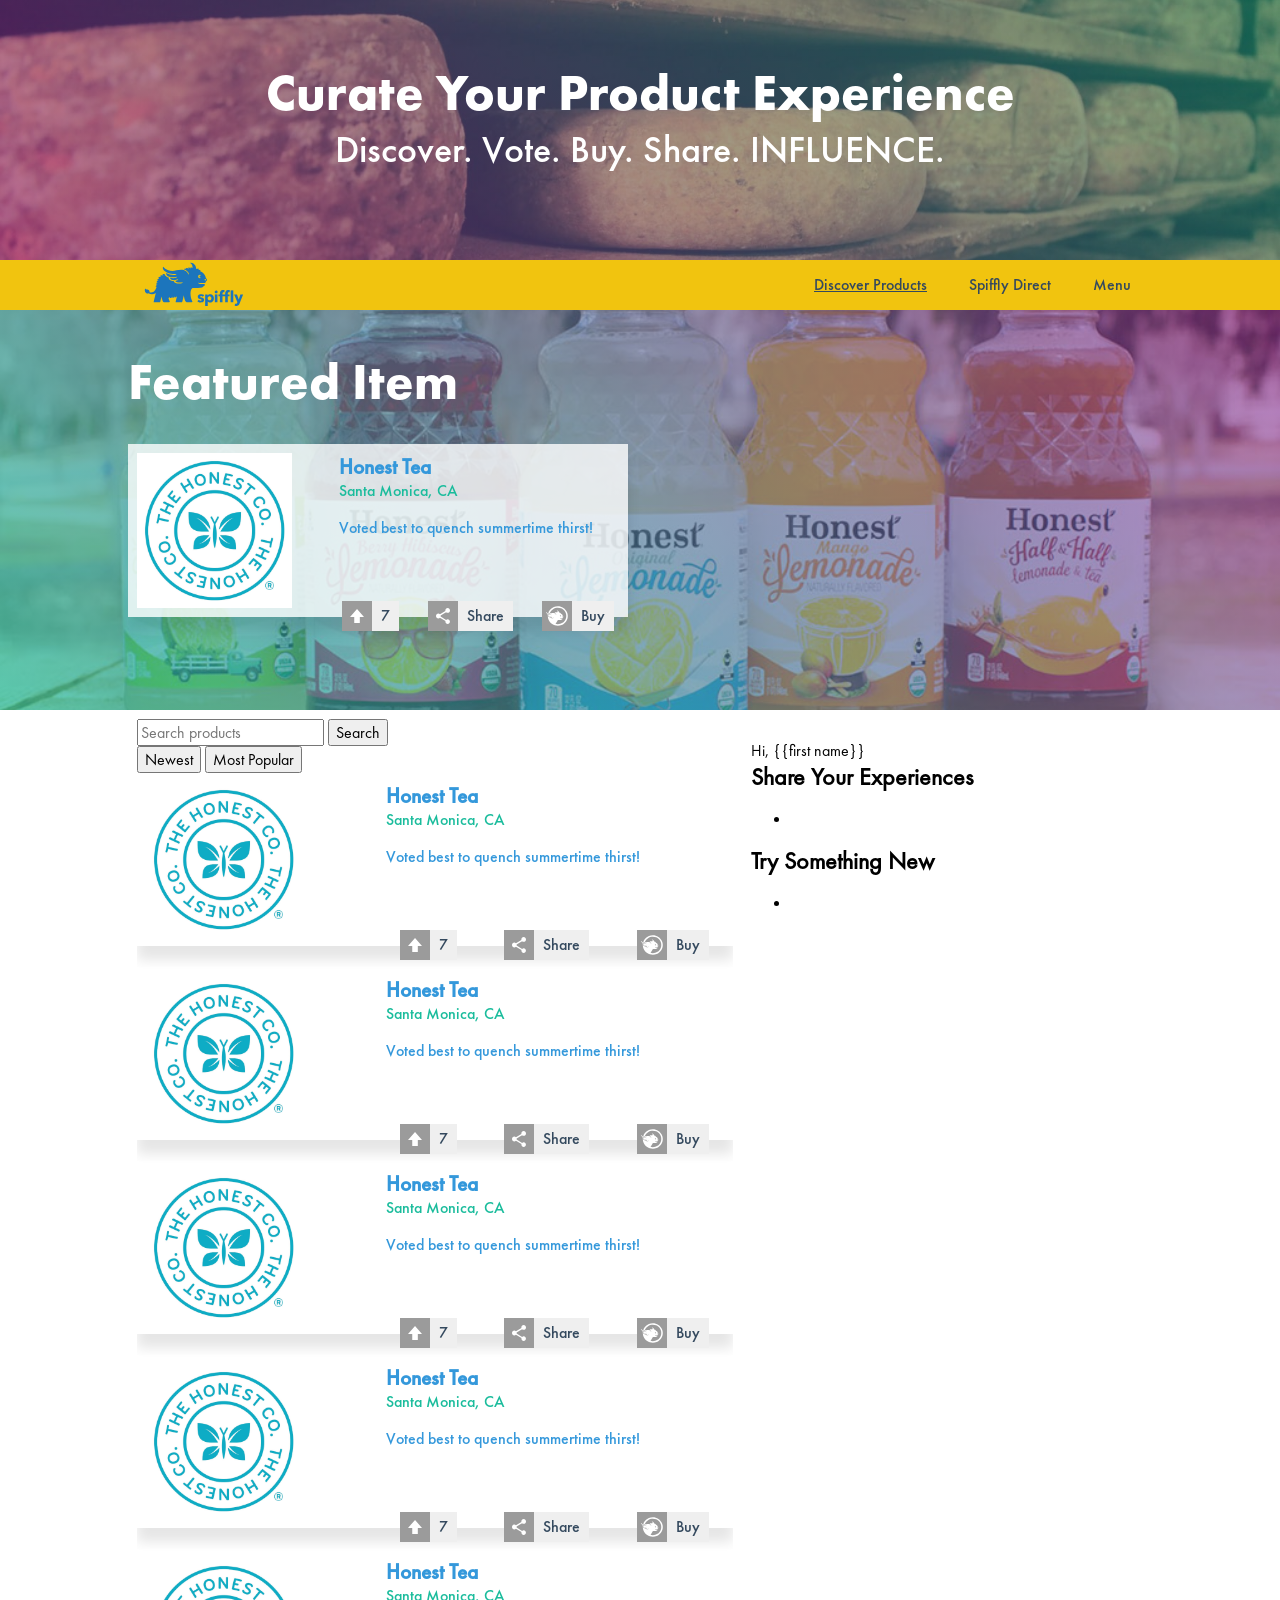
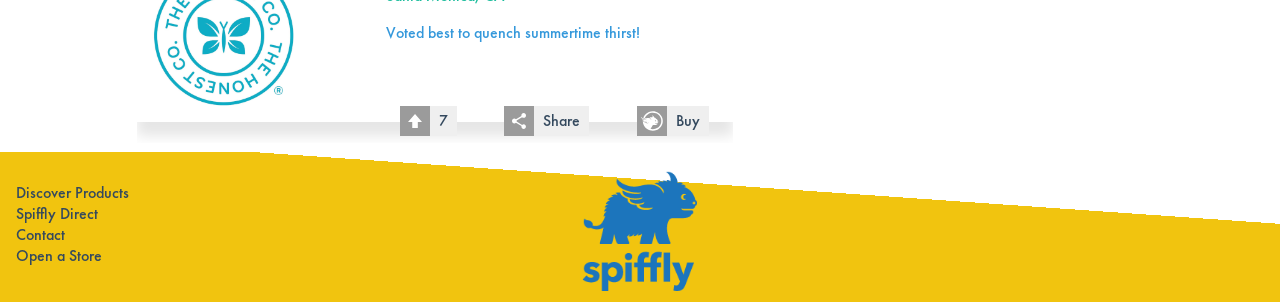
==== commit c55775a5: "Major work done to the page for styling and layout" ====
--- a/index.html
+++ b/index.html
@@ -2,45 +2,194 @@
 <html class="no-js">
 
 <head>
-	<meta charset="utf-8">
-	<meta http-equiv="X-UA-Compatible" content="IE=edge">
-	<meta name="viewport" content="width=device-width, initial-scale=1">
-	<meta name="description" content="">
-	<title>Fergd Boilerplate</title>
-	<link rel="stylesheet" href="styles/css/main.css">
-	<script src="scripts/vendors/modernizr-3.3.1.min.js"></script>
+    <meta charset="utf-8">
+    <meta http-equiv="X-UA-Compatible" content="IE=edge">
+    <meta name="viewport" content="width=device-width, initial-scale=1">
+    <meta name="description" content="">
+    <title>Fergd Boilerplate</title>
+    <link rel="stylesheet" href="styles/css/main.css">
+    <script src="scripts/vendors/modernizr-3.3.1.min.js"></script>
 </head>
 
 <body>
-	<!--[if lte IE 9]>
+    <!--[if lte IE 9]>
 		<p class="chromeframe">You are using an outdated browser. Please <a href="http://browsehappy.com/">upgrade your browser</a> or <a href="http://www.google.com/chromeframe/?redirect=true">activate Google Chrome Frame</a> to improve your experience.</p>
 	<![endif]-->
-	<div id="skip"><a href="#content" class="is-visually-hidden focusable">Skip to Main Content</a></div>
-	<div id="content" class="content-wrapper" role="content">
-		<div class="hero-wrapper">
-			<h2>Curate Your Product Experience</h2>
-			<p>Discover. Vote. Buy. Share. INFLUENCE.</p>
-		</div>
-		<header id="waypoint" class="header-wrapper">
-			<div class="constrained centered-block">
-				<h1 class="">Spiffly</h1>
-				<nav class="navigation-wrapper">
-					<a href="#">Menu</a>
-					<a href="#" class="responsive-item">Spiffly Direct</a>
-					<a href="#" class="active responsive-item">Discover Products</a>
-				</nav>
+    <div id="skip"><a href="#content" class="is-visually-hidden focusable">Skip to Main Content</a></div>
+    <div id="content" class="content-wrapper" role="content">
+        <div class="hero-wrapper">
+            <h2>Curate Your Product Experience</h2>
+            <p>Discover. Vote. Buy. Share. INFLUENCE.</p>
+        </div>
+
+        <header id="waypoint" class="header-wrapper">
+            <div class="constrained centered-block">
+                <h1 class="">Spiffly</h1>
+                <nav class="navigation-wrapper">
+                    <a href="#">Menu</a>
+                    <a href="#" class="responsive-item">Spiffly Direct</a>
+                    <a href="#" class="active responsive-item">Discover Products</a>
+                </nav>
+            </div>
+        </header>
+
+        <div class="featured-item-wrapper">
+        	<div class="inner-wrapper">
+	            <h2>Featured Item</h2>
+	            <!-- Prod item goes here -->
+	            <div class="item-wrapper">
+	                <div class="item-inner-wrapper">
+	                    <img class="thumb" src="images/item-thumbs/honesttea.png" alt="">
+	                    <div class="info-wrapper">
+	                        <h2 class="item-title">Honest Tea</h2>
+	                        <p class="item-home">Santa Monica, CA</p>
+	                        <p class="item-description">Voted best to quench summertime thirst!</p>
+	                    </div>
+	                </div>
+	                <div class="item-actions-wrapper">
+	                    <button class="action-button upvote"><i class="icon-arrow"></i><span>7</span></button>
+	                    <button class="action-button share"><i class="icon-share"></i><span>Share</span></button>
+	                    <button class="action-button buy"><i class="icon-beast-head"></i><span>Buy</span></button>
+	                </div>
+	            </div>
+	        </div>
+        </div>
+		
+        <div class="primary-content">
+        	<div class="right">
+				<div class="profile-content">
+		        	<div class="profile-wrapper">
+					    <div class="profile-header">
+					        <img src="" class="profile-image" alt="">
+					        <p>Hi, {{first name}}</p>
+					    </div>
+					    <section class="share-items-wrapper">
+					        <h2>Share Your Experiences</h2>
+					        <ul>
+					            <li>
+					            </li>
+					        </ul>
+					    </section>
+					    <section class="curated-items-wrapper">
+					        <h2>Try Something New</h2>
+					        <ul>
+					            <li>
+					            </li>
+					        </ul>
+					    </section>
+					</div>
+				</div>
 			</div>
-		</header>
-		<div class="featured-product-wrapper">
-		    <h2>Featured Product</h2>
-		    <!-- Prod item goes here -->
-		</div>
+        	<div class="left">
+	        	<div class="search-sort-wrapper">
+				    <div class="search-wrap">
+					    <input type="text" placeholder="Search products">
+					    <button class="search-button hidden-text">Search</button>
+					</div>
+				    <div class="sort-wrapper">
+				        <button>Newest</button>
+				        <button>Most Popular</button>
+				    </div>
+				</div>
+				<div class="item-primary-wrapper">
+					<div class="item-wrapper">
+		                <div class="item-inner-wrapper">
+		                    <img class="thumb" src="images/item-thumbs/honesttea.png" alt="">
+		                    <div class="info-wrapper">
+		                        <h2 class="item-title">Honest Tea</h2>
+		                        <p class="item-home">Santa Monica, CA</p>
+		                        <p class="item-description">Voted best to quench summertime thirst!</p>
+		                    </div>
+		                </div>
+		                <div class="item-actions-wrapper">
+		                    <button class="action-button upvote"><i class="icon-arrow"></i><span>7</span></button>
+		                    <button class="action-button share"><i class="icon-share"></i><span>Share</span></button>
+		                    <button class="action-button buy"><i class="icon-beast-head"></i><span>Buy</span></button>
+		                </div>
+		            </div>
+		            <div class="item-wrapper">
+		                <div class="item-inner-wrapper">
+		                    <img class="thumb" src="images/item-thumbs/honesttea.png" alt="">
+		                    <div class="info-wrapper">
+		                        <h2 class="item-title">Honest Tea</h2>
+		                        <p class="item-home">Santa Monica, CA</p>
+		                        <p class="item-description">Voted best to quench summertime thirst!</p>
+		                    </div>
+		                </div>
+		                <div class="item-actions-wrapper">
+		                    <button class="action-button upvote"><i class="icon-arrow"></i><span>7</span></button>
+		                    <button class="action-button share"><i class="icon-share"></i><span>Share</span></button>
+		                    <button class="action-button buy"><i class="icon-beast-head"></i><span>Buy</span></button>
+		                </div>
+		            </div>
+		            <div class="item-wrapper">
+		                <div class="item-inner-wrapper">
+		                    <img class="thumb" src="images/item-thumbs/honesttea.png" alt="">
+		                    <div class="info-wrapper">
+		                        <h2 class="item-title">Honest Tea</h2>
+		                        <p class="item-home">Santa Monica, CA</p>
+		                        <p class="item-description">Voted best to quench summertime thirst!</p>
+		                    </div>
+		                </div>
+		                <div class="item-actions-wrapper">
+		                    <button class="action-button upvote"><i class="icon-arrow"></i><span>7</span></button>
+		                    <button class="action-button share"><i class="icon-share"></i><span>Share</span></button>
+		                    <button class="action-button buy"><i class="icon-beast-head"></i><span>Buy</span></button>
+		                </div>
+		            </div>
+		            <div class="item-wrapper">
+		                <div class="item-inner-wrapper">
+		                    <img class="thumb" src="images/item-thumbs/honesttea.png" alt="">
+		                    <div class="info-wrapper">
+		                        <h2 class="item-title">Honest Tea</h2>
+		                        <p class="item-home">Santa Monica, CA</p>
+		                        <p class="item-description">Voted best to quench summertime thirst!</p>
+		                    </div>
+		                </div>
+		                <div class="item-actions-wrapper">
+		                    <button class="action-button upvote"><i class="icon-arrow"></i><span>7</span></button>
+		                    <button class="action-button share"><i class="icon-share"></i><span>Share</span></button>
+		                    <button class="action-button buy"><i class="icon-beast-head"></i><span>Buy</span></button>
+		                </div>
+		            </div>
+		            <div class="item-wrapper">
+		                <div class="item-inner-wrapper">
+		                    <img class="thumb" src="images/item-thumbs/honesttea.png" alt="">
+		                    <div class="info-wrapper">
+		                        <h2 class="item-title">Honest Tea</h2>
+		                        <p class="item-home">Santa Monica, CA</p>
+		                        <p class="item-description">Voted best to quench summertime thirst!</p>
+		                    </div>
+		                </div>
+		                <div class="item-actions-wrapper">
+		                    <button class="action-button upvote"><i class="icon-arrow"></i><span>7</span></button>
+		                    <button class="action-button share"><i class="icon-share"></i><span>Share</span></button>
+		                    <button class="action-button buy"><i class="icon-beast-head"></i><span>Buy</span></button>
+		                </div>
+		            </div>
+				</div>
+			</div>
+        </div>
+		
+		<footer>
+	    	<ul class="naked-list links">
+	    		<li><a href="#">Discover Products</a></li>
+	    		<li><a href="#">Spiffly Direct</a></li>
+	    		<li><a href="#">Contact</a></li>
+	    		<li><a href="#">Open a Store</a></li>
+	    	</ul>
+			<div class="logo-wrapper">
+				<img src="images/Light_Blue_Vertical_Logo.png" alt="">
+			</div>
+   		</footer>
 
-	</div>
-	<script src="https://code.jquery.com/jquery-3.0.0.min.js" integrity="sha256-JmvOoLtYsmqlsWxa7mDSLMwa6dZ9rrIdtrrVYRnDRH0=" crossorigin="anonymous"></script>
-	<script src="scripts/vendors/jquery.waypoints.min.js"></script>
-	<script src="scripts/vendors/sticky.js"></script>
-	<script src="dest/output.min.js"></script>
+    </div>
+
+    
+    <script src="https://code.jquery.com/jquery-3.0.0.min.js" integrity="sha256-JmvOoLtYsmqlsWxa7mDSLMwa6dZ9rrIdtrrVYRnDRH0=" crossorigin="anonymous"></script>
+    <script src="scripts/vendors/jquery.waypoints.min.js"></script>
+    <script src="scripts/vendors/sticky.js"></script>
+    <script src="dest/output.min.js"></script>
 </body>
 
 </html>
--- a/styles/css/main.css
+++ b/styles/css/main.css
@@ -1300,6 +1300,10 @@
   /* 2 */
 }
 
+h1, h2, h3, h4, h5, h6, p {
+  margin: 0;
+}
+
 @font-face {
   font-family: 'f-bold';
   src: url("../../fonts/ParaType - Futura PT Bold.eot");
@@ -1357,7 +1361,12 @@
   top: 0;
 }
 
-.centered-block, .centered-containing-block, .hero-wrapper, .header-wrapper, .featured-product-wrapper {
+.naked-list {
+  list-style-type: none;
+  list-style-position: outside;
+}
+
+.centered-block, .centered-containing-block, .hero-wrapper, .header-wrapper, .featured-item-wrapper, .featured-item-wrapper .inner-wrapper {
   margin: 0 auto;
 }
 
@@ -1365,17 +1374,58 @@
   overflow: hidden;
 }
 
-.content-wrapper {
-  height: 100vh;
-  background: #3498DB;
-}
-
-.constrained {
+.constrained, .primary-content, .featured-item-wrapper .inner-wrapper {
   max-width: 1024px;
+}
+
+.primary-content {
+  width: 100%;
+  overflow: hidden;
+  margin: 0 auto;
+}
+
+.left, .right {
+  float: right;
+  width: 100%;
+  padding: 9px;
+}
+
+.item-primary-wrapper {
+  width: 100%;
+  overflow: hidden;
+}
+
+@media screen and (min-width: 768px) {
+  .left {
+    width: 60%;
+  }
+  .right {
+    width: 40%;
+  }
 }
 
 .icon-Light_Blue_Primary_Logo, html.svg .header-wrapper h1::after {
   background-image: url("data:image/svg+xml;charset=US-ASCII,%3C%3Fxml%20version%3D%221.0%22%20encoding%3D%22UTF-8%22%20standalone%3D%22no%22%3F%3E%0A%3Csvg%0A%20%20%20xmlns%3Adc%3D%22http%3A//purl.org/dc/elements/1.1/%22%0A%20%20%20xmlns%3Acc%3D%22http%3A//creativecommons.org/ns%23%22%0A%20%20%20xmlns%3Ardf%3D%22http%3A//www.w3.org/1999/02/22-rdf-syntax-ns%23%22%0A%20%20%20xmlns%3Asvg%3D%22http%3A//www.w3.org/2000/svg%22%0A%20%20%20xmlns%3D%22http%3A//www.w3.org/2000/svg%22%0A%20%20%20viewBox%3D%220%200%20421.07068%20190.36932%22%0A%20%20%20height%3D%22190.36932%22%0A%20%20%20width%3D%22421.07068%22%0A%20%20%20xml%3Aspace%3D%22preserve%22%0A%20%20%20id%3D%22svg2%22%0A%20%20%20version%3D%221.1%22%3E%3Cmetadata%0A%20%20%20%20%20id%3D%22metadata8%22%3E%3Crdf%3ARDF%3E%3Ccc%3AWork%0A%20%20%20%20%20%20%20%20%20rdf%3Aabout%3D%22%22%3E%3Cdc%3Aformat%3Eimage/svg+xml%3C/dc%3Aformat%3E%3Cdc%3Atype%0A%20%20%20%20%20%20%20%20%20%20%20rdf%3Aresource%3D%22http%3A//purl.org/dc/dcmitype/StillImage%22%20/%3E%3C/cc%3AWork%3E%3C/rdf%3ARDF%3E%3C/metadata%3E%3Cdefs%0A%20%20%20%20%20id%3D%22defs6%22%3E%3CclipPath%0A%20%20%20%20%20%20%20id%3D%22clipPath18%22%0A%20%20%20%20%20%20%20clipPathUnits%3D%22userSpaceOnUse%22%3E%3Cpath%0A%20%20%20%20%20%20%20%20%20id%3D%22path16%22%0A%20%20%20%20%20%20%20%20%20d%3D%22M%200%2C142.777%20H%20315.803%20V%200%20H%200%20Z%22%20/%3E%3C/clipPath%3E%3C/defs%3E%3Cg%0A%20%20%20%20%20transform%3D%22matrix%281.3333333%2C0%2C0%2C-1.3333333%2C0%2C190.36933%29%22%0A%20%20%20%20%20id%3D%22g10%22%3E%3Cg%0A%20%20%20%20%20%20%20id%3D%22g12%22%3E%3Cg%0A%20%20%20%20%20%20%20%20%20clip-path%3D%22url%28%23clipPath18%29%22%0A%20%20%20%20%20%20%20%20%20id%3D%22g14%22%3E%3Cg%0A%20%20%20%20%20%20%20%20%20%20%20transform%3D%22translate%28193.6582%2C83.846%29%22%0A%20%20%20%20%20%20%20%20%20%20%20id%3D%22g20%22%3E%3Cpath%0A%20%20%20%20%20%20%20%20%20%20%20%20%20id%3D%22path22%22%0A%20%20%20%20%20%20%20%20%20%20%20%20%20style%3D%22fill%3A%231c75bc%3Bfill-opacity%3A1%3Bfill-rule%3Anonzero%3Bstroke%3Anone%22%0A%20%20%20%20%20%20%20%20%20%20%20%20%20d%3D%22m%200%2C0%20c%20-1.314%2C0%20-2.38%2C1.065%20-2.38%2C2.379%200%2C1.315%201.066%2C2.38%202.38%2C2.38%201.314%2C0%202.38%2C-1.065%202.38%2C-2.38%20C%202.38%2C1.065%201.314%2C0%200%2C0%20m%20-14.791%2C9.078%20c%200.743%2C0%201.432%2C0.223%202.009%2C0.603%20-0.976%2C-1.428%20-2.616%2C-2.366%20-4.477%2C-2.366%20-2.993%2C0%20-5.42%2C2.427%20-5.42%2C5.421%200%2C2.994%202.427%2C5.421%205.42%2C5.421%201.861%2C0%203.501%2C-0.938%204.477%2C-2.366%20-0.577%2C0.38%20-1.266%2C0.603%20-2.009%2C0.603%20-2.02%2C0%20-3.658%2C-1.638%20-3.658%2C-3.658%200%2C-2.02%201.638%2C-3.658%203.658%2C-3.658%20M%202.044%2C7.413%20c%20-1.698%2C9.114%20-7.87%2C18.898%20-19.428%2C22.613%200.906%2C0.737%201.951%2C1.229%203.092%2C1.496%20-2.52%2C2.28%20-5.375%2C2.983%20-8.13%2C2.593%200.694%2C1.07%201.635%2C1.899%202.751%2C2.509%20-3.23%2C1.618%20-6.347%2C1.416%20-9.004%2C0.096%20-0.171%2C9.584%20-7.074%2C19.453%20-16.822%2C19.453%20-0.917%2C0%20-1.723%2C-0.196%20-2.307%2C-0.511%206.408%2C-3.673%208.177%2C-10.058%207.302%2C-16.018%20-1.672%2C1.568%20-3.905%2C2.565%20-6.71%2C2.623%200.766%2C-1.156%201.219%2C-2.448%201.279%2C-3.853%20-2.073%2C2.011%20-4.898%2C3.143%20-8.388%2C2.674%200.852%2C-0.934%201.472%2C-2.015%201.784%2C-3.243%20-2.61%2C1.894%20-5.915%2C2.612%20-9.567%2C1.23%200.913%2C-0.629%201.67%2C-1.414%202.237%2C-2.357%20-2.505%2C0.993%20-5.352%2C1.005%20-8.274%2C-0.492%209.258%2C-2.74%2014.491%2C-9.008%2015.769%2C-13.178%200.232%2C-1.859%20-0.455%2C-3.598%20-1.314%2C-4.515%20-2.046%2C10.04%20-12.039%2C15.577%20-22.352%2C15.577%20-13.353%2C0%20-18.465%2C-3.482%20-27.72%2C-3.482%20-8.594%2C0%20-21.859%2C3.482%20-29.395%2C13.133%20-1.454%2C-2.027%20-1.61%2C-6.385%201.19%2C-10.18%205.95%2C-8.064%2023.666%2C-14.278%2040.488%2C-12.717%201.098%2C-4.59%20-20.857%2C-4.191%20-32.234%2C2.895%20-0.599%2C-3.294%200.92%2C-5.458%202.594%2C-7.286%203.433%2C-3.748%2015.968%2C-8.482%2031.636%2C-4.291%200.899%2C-3.094%20-8.981%2C-6.187%20-21.656%2C-3.393%20-0.519%2C-2.818%202.395%2C-5.189%204.192%2C-5.888%205.206%2C-2.025%2013.472%2C-2.495%2020.957%2C0.998%200.799%2C-2.096%20-2.876%2C-4.56%20-9.134%2C-5.089%202.291%2C-3.966%207.46%2C-5.29%2014.224%2C-5.29%203.605%2C0%206.82%2C0.438%209.668%2C1.202%200.061%2C-2.566%20-4.81%2C-4.373%20-11.993%2C-4.373%20-7.037%2C0%20-15.601%2C1.586%20-16.747%2C8.285%20-8.814%2C0.088%20-16.963%2C4.22%20-15.336%2C11.194%20-4.623%2C1.019%20-11.598%2C4.714%20-13.095%2C10.475%20-2.299%2C0.632%20-4.828%2C0.446%20-7.4%2C-0.935%201.593%2C-0.813%202.853%2C-2.068%203.581%2C-3.836%20-3.448%2C1.899%20-7.55%2C2.123%20-11.29%2C-0.689%201.456%2C-0.483%202.719%2C-1.325%203.672%2C-2.587%20-3.519%2C0.494%20-7.075%2C-0.577%20-9.638%2C-3.99%201.437%2C-0.055%202.797%2C-0.467%204.006%2C-1.298%20-3.036%2C-0.626%20-5.708%2C-2.486%20-7.204%2C-5.94%201.586%2C0.316%203.182%2C0.173%204.707%2C-0.547%20-2.869%2C-0.7%20-5.373%2C-2.543%20-6.806%2C-5.84%201.539%2C0.305%203.086%2C0.18%204.568%2C-0.486%20-2.722%2C-1.125%20-4.915%2C-3.32%20-5.835%2C-6.787%201.57%2C0.566%203.223%2C0.65%204.89%2C0.111%20-0.007%2C-0.019%20-0.014%2C-0.037%20-0.021%2C-0.055%20-2.965%2C-1.426%20-5.197%2C-4.052%20-5.662%2C-8.003%200.963%2C0.512%201.991%2C0.821%203.068%2C0.896%20-3.69%2C-10.194%20-7.12%2C-18.173%20-17.334%2C-18.173%20-1.787%2C0%20-3.693%2C0.426%20-5.372%2C0.995%201.004%2C2.573%20-0.147%2C5.258%20-2.59%2C7.181%20-3.793%2C2.985%20-7.57%2C0.322%20-10.868%2C4.683%20-2.064%2C-4.012%20-1.92%2C-10.35%202.808%2C-14.07%202.695%2C-2.121%205.364%2C-2.649%207.676%2C-1.261%206.525%2C-4.138%2016.078%2C-4.29%2022.907%2C0.612%20l%20-6.584%2C-27.182%20c%20-0.309%2C-1.279%200.088%2C-1.939%201.278%2C-1.939%20h%2016.636%20c%201.587%2C0%202.633%2C0.343%203.041%2C1.939%200.97%2C3.79%203.812%2C16.109%203.988%2C16.35%201.565%2C-9.542%203.636%2C-18.289%207.272%2C-18.289%20l%2016.328%2C0.022%20c%201.983%2C0%203.041%2C0.925%201.653%2C3.701%20-1.505%2C3.009%20-2.67%2C6.305%20-3.53%2C9.632%202.147%2C0.823%203.885%2C2.392%205.148%2C4.366%20-0.02%2C-1.687%20-0.589%2C-3.186%20-1.569%2C-4.474%204.417%2C-0.197%207.569%2C2.025%209.399%2C5.236%200.058%2C-1.647%20-0.422%2C-3.144%20-1.306%2C-4.462%204.114%2C0.061%207.008%2C2.15%208.709%2C5.109%200.036%2C-1.522%20-0.398%2C-2.924%20-1.186%2C-4.182%203.424%2C0.157%205.959%2C1.694%207.641%2C3.943%20l%20-4.104%2C-16.996%20c%20-0.229%2C-0.914%20-0.048%2C-1.895%201.341%2C-1.895%20h%2017.17%20c%201.657%2C0%202.098%2C0.418%202.462%2C1.905%20l%204.952%2C20.262%20c%200.882%2C-10.753%205.113%2C-22.167%208.814%2C-22.167%20l%2015.865%2C0.022%20c%201.984%2C0%203.041%2C0.925%201.653%2C3.701%20-3.658%2C7.317%20-5.354%2C16.321%20-5.354%2C23.38%200%2C7.15%201.512%2C12.6%204.032%2C15.49%202.247%2C2.578%204.826%2C2.358%206.412%2C2.358%20h%2012.648%20c%2012.473%2C0%2017.269%2C2.079%2018.905%2C6.32%201.923%2C0.515%203.009%2C1.783%203.347%2C3.331%200.481%2C2.204%20-0.93%2C3.648%20-3.173%2C3.648%20h%20-11.491%20c%20-3.869%2C0.131%20-6.189%2C1.806%20-6.189%2C3.646%200%2C0%201.951%2C-0.676%204.681%2C-0.676%20h%2015.338%20c%202.312%2C0%203.605%2C2.293%204.264%2C4.921%201.952%2C0.859%203.316%2C2.806%203.316%2C5.075%200%2C2.234%20-1.323%2C4.155%20-3.227%2C5.034%22%20/%3E%3C/g%3E%3Cg%0A%20%20%20%20%20%20%20%20%20%20%20transform%3D%22translate%28178.4146%2C34.3636%29%22%0A%20%20%20%20%20%20%20%20%20%20%20id%3D%22g24%22%3E%3Cpath%0A%20%20%20%20%20%20%20%20%20%20%20%20%20id%3D%22path26%22%0A%20%20%20%20%20%20%20%20%20%20%20%20%20style%3D%22fill%3A%231c75bc%3Bfill-opacity%3A1%3Bfill-rule%3Anonzero%3Bstroke%3Anone%22%0A%20%20%20%20%20%20%20%20%20%20%20%20%20d%3D%22m%200%2C0%20c%200.648%2C0.299%201.354%2C0.449%202.119%2C0.449%200.997%2C0%201.945%2C-0.217%202.842%2C-0.649%200.897%2C-0.432%201.678%2C-0.964%202.343%2C-1.595%20l%204.488%2C4.637%20C%2010.562%2C4.005%209.057%2C4.877%207.279%2C5.459%205.501%2C6.04%203.681%2C6.331%201.82%2C6.331%200.624%2C6.331%20-0.582%2C6.174%20-1.795%2C5.858%20-3.008%2C5.542%20-4.113%2C5.052%20-5.11%2C4.387%20-6.107%2C3.722%20-6.922%2C2.867%20-7.554%2C1.82%20-8.185%2C0.772%20-8.5%2C-0.499%20-8.5%2C-1.995%20c%200%2C-1.163%200.215%2C-2.16%200.648%2C-2.991%200.431%2C-0.831%200.988%2C-1.529%201.669%2C-2.094%200.682%2C-0.566%201.454%2C-1.014%202.319%2C-1.346%200.864%2C-0.333%201.728%2C-0.598%202.593%2C-0.798%201.695%2C-0.399%202.941%2C-0.781%203.739%2C-1.147%200.798%2C-0.366%201.197%2C-0.931%201.197%2C-1.695%200%2C-0.798%20-0.324%2C-1.355%20-0.973%2C-1.67%20-0.648%2C-0.316%20-1.304%2C-0.474%20-1.969%2C-0.474%20-1.197%2C0%20-2.327%2C0.266%20-3.39%2C0.798%20-1.064%2C0.531%20-1.962%2C1.196%20-2.692%2C1.995%20l%20-4.587%2C-4.837%20c%201.296%2C-1.264%202.916%2C-2.219%204.861%2C-2.867%201.944%2C-0.648%203.93%2C-0.972%205.958%2C-0.972%201.262%2C0%202.525%2C0.149%203.789%2C0.448%201.263%2C0.3%202.401%2C0.781%203.415%2C1.446%201.014%2C0.665%201.837%2C1.537%202.468%2C2.618%200.631%2C1.08%200.948%2C2.401%200.948%2C3.964%200%2C1.197%20-0.233%2C2.226%20-0.699%2C3.091%20-0.465%2C0.864%20-1.08%2C1.595%20-1.844%2C2.194%20-0.765%2C0.598%20-1.621%2C1.079%20-2.568%2C1.446%20-0.947%2C0.365%20-1.887%2C0.648%20-2.817%2C0.847%20-1.595%2C0.366%20-2.751%2C0.698%20-3.465%2C0.997%20-0.715%2C0.299%20-1.072%2C0.798%20-1.072%2C1.496%200%2C0.731%200.324%2C1.247%200.972%2C1.546%22%20/%3E%3C/g%3E%3Cg%0A%20%20%20%20%20%20%20%20%20%20%20transform%3D%22translate%28212.4673%2C25.2147%29%22%0A%20%20%20%20%20%20%20%20%20%20%20id%3D%22g28%22%3E%3Cpath%0A%20%20%20%20%20%20%20%20%20%20%20%20%20id%3D%22path30%22%0A%20%20%20%20%20%20%20%20%20%20%20%20%20style%3D%22fill%3A%231c75bc%3Bfill-opacity%3A1%3Bfill-rule%3Anonzero%3Bstroke%3Anone%22%0A%20%20%20%20%20%20%20%20%20%20%20%20%20d%3D%22m%200%2C0%20c%20-0.249%2C-0.782%20-0.616%2C-1.471%20-1.097%2C-2.069%20-0.482%2C-0.598%20-1.089%2C-1.081%20-1.82%2C-1.446%20-0.731%2C-0.366%20-1.579%2C-0.549%20-2.542%2C-0.549%20-0.932%2C0%20-1.763%2C0.183%20-2.494%2C0.549%20-0.731%2C0.365%20-1.354%2C0.848%20-1.869%2C1.446%20-0.516%2C0.598%20-0.914%2C1.279%20-1.196%2C2.044%20-0.283%2C0.764%20-0.424%2C1.545%20-0.424%2C2.343%200%2C0.798%200.141%2C1.578%200.424%2C2.344%200.282%2C0.764%200.68%2C1.445%201.196%2C2.044%200.515%2C0.598%201.138%2C1.079%201.869%2C1.445%200.731%2C0.366%201.562%2C0.549%202.494%2C0.549%200.963%2C0%201.811%2C-0.183%202.542%2C-0.549%200.731%2C-0.366%201.338%2C-0.839%201.82%2C-1.42%20C%20-0.616%2C6.149%20-0.249%2C5.476%200%2C4.711%200.249%2C3.946%200.374%2C3.166%200.374%2C2.368%200.374%2C1.57%200.249%2C0.78%200%2C0%20m%205.135%2C11.492%20c%20-1.014%2C1.197%20-2.252%2C2.144%20-3.714%2C2.842%20-1.463%2C0.698%20-3.091%2C1.047%20-4.886%2C1.047%20-1.828%2C0%20-3.415%2C-0.374%20-4.762%2C-1.122%20-1.346%2C-0.748%20-2.401%2C-1.62%20-3.166%2C-2.617%20h%20-0.149%20v%203.041%20h%20-7.778%20v%20-36.796%20h%208.177%20v%2014.709%20h%200.1%20c%200.764%2C-1.064%201.827%2C-1.903%203.19%2C-2.518%201.363%2C-0.615%202.809%2C-0.922%204.338%2C-0.922%201.861%2C0%203.523%2C0.366%204.986%2C1.096%201.462%2C0.731%202.7%2C1.704%203.715%2C2.917%201.013%2C1.213%201.786%2C2.618%202.318%2C4.213%200.531%2C1.596%200.798%2C3.257%200.798%2C4.986%200%2C1.728%20-0.275%2C3.382%20-0.823%2C4.961%20-0.548%2C1.578%20-1.33%2C2.966%20-2.344%2C4.163%22%20/%3E%3C/g%3E%3Cpath%0A%20%20%20%20%20%20%20%20%20%20%20id%3D%22path32%22%0A%20%20%20%20%20%20%20%20%20%20%20style%3D%22fill%3A%231c75bc%3Bfill-opacity%3A1%3Bfill-rule%3Anonzero%3Bstroke%3Anone%22%0A%20%20%20%20%20%20%20%20%20%20%20d%3D%22m%20223.76%2C15.068%20h%208.177%20v%2024.83%20h%20-8.177%20z%22%20/%3E%3Cg%0A%20%20%20%20%20%20%20%20%20%20%20transform%3D%22translate%28231.1641%2C51.0164%29%22%0A%20%20%20%20%20%20%20%20%20%20%20id%3D%22g34%22%3E%3Cpath%0A%20%20%20%20%20%20%20%20%20%20%20%20%20id%3D%22path36%22%0A%20%20%20%20%20%20%20%20%20%20%20%20%20style%3D%22fill%3A%231c75bc%3Bfill-opacity%3A1%3Bfill-rule%3Anonzero%3Bstroke%3Anone%22%0A%20%20%20%20%20%20%20%20%20%20%20%20%20d%3D%22m%200%2C0%20c%20-0.415%2C0.398%20-0.914%2C0.714%20-1.496%2C0.947%20-0.582%2C0.232%20-1.188%2C0.349%20-1.819%2C0.349%20-0.666%2C0%20-1.28%2C-0.125%20-1.845%2C-0.374%20-0.566%2C-0.249%20-1.065%2C-0.573%20-1.496%2C-0.972%20-0.432%2C-0.399%20-0.765%2C-0.872%20-0.997%2C-1.421%20-0.233%2C-0.549%20-0.349%2C-1.122%20-0.349%2C-1.72%200%2C-1.23%200.449%2C-2.286%201.346%2C-3.166%200.897%2C-0.881%202.011%2C-1.322%203.341%2C-1.322%200.631%2C0%201.237%2C0.117%201.819%2C0.349%200.582%2C0.233%201.081%2C0.549%201.496%2C0.948%200.416%2C0.399%200.748%2C0.873%200.997%2C1.421%200.25%2C0.548%200.374%2C1.138%200.374%2C1.77%200%2C0.631%20-0.124%2C1.221%20-0.374%2C1.77%20C%200.748%2C-0.872%200.416%2C-0.399%200%2C0%22%20/%3E%3C/g%3E%3Cg%0A%20%20%20%20%20%20%20%20%20%20%20transform%3D%22translate%28267.0865%2C53.7083%29%22%0A%20%20%20%20%20%20%20%20%20%20%20id%3D%22g38%22%3E%3Cpath%0A%20%20%20%20%20%20%20%20%20%20%20%20%20id%3D%22path40%22%0A%20%20%20%20%20%20%20%20%20%20%20%20%20style%3D%22fill%3A%231c75bc%3Bfill-opacity%3A1%3Bfill-rule%3Anonzero%3Bstroke%3Anone%22%0A%20%20%20%20%20%20%20%20%20%20%20%20%20d%3D%22m%200%2C0%20c%20-2.061%2C0%20-3.781%2C-0.308%20-5.16%2C-0.922%20-1.38%2C-0.616%20-2.477%2C-1.446%20-3.291%2C-2.493%20-0.815%2C-1.047%20-1.388%2C-2.261%20-1.72%2C-3.64%20-0.332%2C-1.38%20-0.498%2C-2.834%20-0.498%2C-4.362%20v%20-2.394%20h%20-8.477%20v%202.494%20c%200%2C0.564%200.051%2C1.129%200.15%2C1.694%200.1%2C0.565%200.283%2C1.073%200.549%2C1.521%200.265%2C0.449%200.631%2C0.806%201.097%2C1.072%200.465%2C0.266%201.079%2C0.399%201.845%2C0.399%200.398%2C0%200.797%2C-0.034%201.196%2C-0.099%200.399%2C-0.067%200.747%2C-0.15%201.047%2C-0.25%20l%200.548%2C6.481%20c%20-0.565%2C0.166%20-1.188%2C0.291%20-1.869%2C0.375%20-0.682%2C0.082%20-1.372%2C0.124%20-2.069%2C0.124%20-2.061%2C0%20-3.782%2C-0.308%20-5.161%2C-0.922%20-1.379%2C-0.616%20-2.476%2C-1.446%20-3.291%2C-2.493%20-0.815%2C-1.047%20-1.388%2C-2.261%20-1.719%2C-3.64%20-0.333%2C-1.38%20-0.499%2C-2.834%20-0.499%2C-4.362%20v%20-2.394%20h%20-4.537%20v%20-6.082%20h%204.537%20V%20-38.64%20h%208.176%20v%2018.747%20h%208.477%20V%20-38.64%20h%208.176%20v%2018.747%20h%205.535%20v%206.082%20h%20-5.535%20v%202.494%20c%200%2C0.564%200.05%2C1.129%200.15%2C1.694%200.099%2C0.565%200.282%2C1.073%200.548%2C1.521%200.266%2C0.449%200.631%2C0.806%201.097%2C1.072%200.465%2C0.266%201.08%2C0.399%201.845%2C0.399%200.399%2C0%200.797%2C-0.034%201.197%2C-0.099%200.399%2C-0.067%200.747%2C-0.15%201.047%2C-0.25%20l%200.548%2C6.481%20C%203.374%2C-0.333%202.75%2C-0.208%202.069%2C-0.124%201.388%2C-0.042%200.698%2C0%200%2C0%22%20/%3E%3C/g%3E%3Cpath%0A%20%20%20%20%20%20%20%20%20%20%20id%3D%22path42%22%0A%20%20%20%20%20%20%20%20%20%20%20style%3D%22fill%3A%231c75bc%3Bfill-opacity%3A1%3Bfill-rule%3Anonzero%3Bstroke%3Anone%22%0A%20%20%20%20%20%20%20%20%20%20%20d%3D%22m%20273.668%2C15.068%20h%208.326%20v%2037.693%20h%20-8.326%20z%22%20/%3E%3Cg%0A%20%20%20%20%20%20%20%20%20%20%20transform%3D%22translate%28304.3301%2C39.8978%29%22%0A%20%20%20%20%20%20%20%20%20%20%20id%3D%22g44%22%3E%3Cpath%0A%20%20%20%20%20%20%20%20%20%20%20%20%20id%3D%22path46%22%0A%20%20%20%20%20%20%20%20%20%20%20%20%20style%3D%22fill%3A%231c75bc%3Bfill-opacity%3A1%3Bfill-rule%3Anonzero%3Bstroke%3Anone%22%0A%20%20%20%20%20%20%20%20%20%20%20%20%20d%3D%22m%200%2C0%20-4.935%2C-15.955%20h%20-0.15%20L%20-10.62%2C0%20h%20-9.074%20l%2010.371%2C-24.431%20-0.798%2C-2.044%20c%20-0.399%2C-1.064%20-0.881%2C-1.886%20-1.446%2C-2.468%20-0.565%2C-0.581%20-1.479%2C-0.872%20-2.742%2C-0.872%20-0.399%2C0%20-0.84%2C0.042%20-1.321%2C0.124%20-0.483%2C0.084%20-0.923%2C0.192%20-1.322%2C0.324%20l%20-0.897%2C-6.88%20c%200.599%2C-0.166%201.304%2C-0.299%202.119%2C-0.399%200.814%2C-0.1%201.603%2C-0.15%202.368%2C-0.15%201.562%2C0%202.917%2C0.184%204.064%2C0.549%201.147%2C0.366%202.144%2C0.906%202.991%2C1.621%200.848%2C0.714%201.579%2C1.578%202.194%2C2.592%200.614%2C1.014%201.172%2C2.169%201.67%2C3.465%20L%208.676%2C0%20Z%22%20/%3E%3C/g%3E%3C/g%3E%3C/g%3E%3C/g%3E%3C/svg%3E");
+  background-repeat: no-repeat;
+}
+
+.icon-share {
+  background-image: url("data:image/svg+xml;charset=US-ASCII,%3C%3Fxml%20version%3D%221.0%22%20encoding%3D%22UTF-8%22%20standalone%3D%22no%22%3F%3E%0A%3Csvg%20width%3D%2218px%22%20height%3D%2220px%22%20viewBox%3D%220%200%2018%2020%22%20version%3D%221.1%22%20xmlns%3D%22http%3A//www.w3.org/2000/svg%22%20xmlns%3Axlink%3D%22http%3A//www.w3.org/1999/xlink%22%3E%0A%20%20%20%20%3C%21--%20Generator%3A%20Sketch%203.8.3%20%2829802%29%20-%20http%3A//www.bohemiancoding.com/sketch%20--%3E%0A%20%20%20%20%3Ctitle%3ESlice%201%3C/title%3E%0A%20%20%20%20%3Cdesc%3ECreated%20with%20Sketch.%3C/desc%3E%0A%20%20%20%20%3Cdefs%3E%3C/defs%3E%0A%20%20%20%20%3Cg%20id%3D%22Page-1%22%20stroke%3D%22none%22%20stroke-width%3D%221%22%20fill%3D%22none%22%20fill-rule%3D%22evenodd%22%3E%0A%20%20%20%20%20%20%20%20%3Cg%20id%3D%22ic_share_black_24px%22%20transform%3D%22translate%28-3.000000%2C%20-2.000000%29%22%3E%0A%20%20%20%20%20%20%20%20%20%20%20%20%3Cpolygon%20id%3D%22Shape%22%20points%3D%220%200%2024%200%2024%2024%200%2024%22%3E%3C/polygon%3E%0A%20%20%20%20%20%20%20%20%20%20%20%20%3Cpath%20d%3D%22M18%2C16.08%20C17.24%2C16.08%2016.56%2C16.38%2016.04%2C16.85%20L8.91%2C12.7%20C8.96%2C12.47%209%2C12.24%209%2C12%20C9%2C11.76%208.96%2C11.53%208.91%2C11.3%20L15.96%2C7.19%20C16.5%2C7.69%2017.21%2C8%2018%2C8%20C19.66%2C8%2021%2C6.66%2021%2C5%20C21%2C3.34%2019.66%2C2%2018%2C2%20C16.34%2C2%2015%2C3.34%2015%2C5%20C15%2C5.24%2015.04%2C5.47%2015.09%2C5.7%20L8.04%2C9.81%20C7.5%2C9.31%206.79%2C9%206%2C9%20C4.34%2C9%203%2C10.34%203%2C12%20C3%2C13.66%204.34%2C15%206%2C15%20C6.79%2C15%207.5%2C14.69%208.04%2C14.19%20L15.16%2C18.35%20C15.11%2C18.56%2015.08%2C18.78%2015.08%2C19%20C15.08%2C20.61%2016.39%2C21.92%2018%2C21.92%20C19.61%2C21.92%2020.92%2C20.61%2020.92%2C19%20C20.92%2C17.39%2019.61%2C16.08%2018%2C16.08%20L18%2C16.08%20Z%22%20id%3D%22Shape%22%20fill%3D%22%23FFFFFF%22%3E%3C/path%3E%0A%20%20%20%20%20%20%20%20%3C/g%3E%0A%20%20%20%20%3C/g%3E%0A%3C/svg%3E");
+  background-repeat: no-repeat;
+}
+
+.icon-arrow {
+  background-image: url("data:image/svg+xml;charset=US-ASCII,%3C%3Fxml%20version%3D%221.0%22%20encoding%3D%22UTF-8%22%20standalone%3D%22no%22%3F%3E%0A%3Csvg%20width%3D%2220px%22%20height%3D%2220px%22%20viewBox%3D%220%200%2020%2020%22%20version%3D%221.1%22%20xmlns%3D%22http%3A//www.w3.org/2000/svg%22%20xmlns%3Axlink%3D%22http%3A//www.w3.org/1999/xlink%22%3E%0A%20%20%20%20%3C%21--%20Generator%3A%20Sketch%203.8.3%20%2829802%29%20-%20http%3A//www.bohemiancoding.com/sketch%20--%3E%0A%20%20%20%20%3Ctitle%3ESlice%201%3C/title%3E%0A%20%20%20%20%3Cdesc%3ECreated%20with%20Sketch.%3C/desc%3E%0A%20%20%20%20%3Cdefs%3E%3C/defs%3E%0A%20%20%20%20%3Cg%20id%3D%22Page-1%22%20stroke%3D%22none%22%20stroke-width%3D%221%22%20fill%3D%22none%22%20fill-rule%3D%22evenodd%22%3E%0A%20%20%20%20%20%20%20%20%3Cpolygon%20id%3D%22Path-26%22%20fill%3D%22%23FFFFFF%22%20points%3D%220%2011.2691337%2010.0420393%200%2020%2011.2691337%2014.0233767%2011.2691337%2014.0233767%2020%206.06070179%2020%206.06070179%2011.2691337%22%3E%3C/polygon%3E%0A%20%20%20%20%3C/g%3E%0A%3C/svg%3E");
+  background-repeat: no-repeat;
+}
+
+.icon-beast-head {
+  background-image: url("data:image/svg+xml;charset=US-ASCII,%3C%3Fxml%20version%3D%221.0%22%20encoding%3D%22UTF-8%22%20standalone%3D%22no%22%3F%3E%0A%3Csvg%20width%3D%2238px%22%20height%3D%2235px%22%20viewBox%3D%220%200%2038%2035%22%20version%3D%221.1%22%20xmlns%3D%22http%3A//www.w3.org/2000/svg%22%20xmlns%3Axlink%3D%22http%3A//www.w3.org/1999/xlink%22%3E%0A%20%20%20%20%3C%21--%20Generator%3A%20Sketch%203.8.3%20%2829802%29%20-%20http%3A//www.bohemiancoding.com/sketch%20--%3E%0A%20%20%20%20%3Ctitle%3ESlice%201%3C/title%3E%0A%20%20%20%20%3Cdesc%3ECreated%20with%20Sketch.%3C/desc%3E%0A%20%20%20%20%3Cdefs%3E%0A%20%20%20%20%20%20%20%20%3Cpolygon%20id%3D%22path-1%22%20points%3D%220%2033.6800763%2037.8117192%2033.6800763%2037.8117192%200%200%200%22%3E%3C/polygon%3E%0A%20%20%20%20%3C/defs%3E%0A%20%20%20%20%3Cg%20id%3D%22Page-1%22%20stroke%3D%22none%22%20stroke-width%3D%221%22%20fill%3D%22none%22%20fill-rule%3D%22evenodd%22%3E%0A%20%20%20%20%20%20%20%20%3Cg%20id%3D%22svg2%22%3E%0A%20%20%20%20%20%20%20%20%20%20%20%20%3Cg%20id%3D%22g10%22%20transform%3D%22translate%2819.000000%2C%2017.784103%29%20scale%281%2C%20-1%29%20translate%28-19.000000%2C%20-17.784103%29%20translate%280.000000%2C%200.784103%29%22%3E%0A%20%20%20%20%20%20%20%20%20%20%20%20%20%20%20%20%3Cg%20id%3D%22g12%22%3E%0A%20%20%20%20%20%20%20%20%20%20%20%20%20%20%20%20%20%20%20%20%3Cg%20id%3D%22g14-Clipped%22%3E%0A%20%20%20%20%20%20%20%20%20%20%20%20%20%20%20%20%20%20%20%20%20%20%20%20%3Cmask%20id%3D%22mask-2%22%20fill%3D%22white%22%3E%0A%20%20%20%20%20%20%20%20%20%20%20%20%20%20%20%20%20%20%20%20%20%20%20%20%20%20%20%20%3Cuse%20xlink%3Ahref%3D%22%23path-1%22%3E%3C/use%3E%0A%20%20%20%20%20%20%20%20%20%20%20%20%20%20%20%20%20%20%20%20%20%20%20%20%3C/mask%3E%0A%20%20%20%20%20%20%20%20%20%20%20%20%20%20%20%20%20%20%20%20%20%20%20%20%3Cg%20id%3D%22path16%22%3E%3C/g%3E%0A%20%20%20%20%20%20%20%20%20%20%20%20%20%20%20%20%20%20%20%20%20%20%20%20%3Cg%20id%3D%22g14%22%20mask%3D%22url%28%23mask-2%29%22%3E%0A%20%20%20%20%20%20%20%20%20%20%20%20%20%20%20%20%20%20%20%20%20%20%20%20%20%20%20%20%3Cg%20transform%3D%22translate%281.251029%2C%201.526846%29%22%20id%3D%22g20%22%3E%0A%20%20%20%20%20%20%20%20%20%20%20%20%20%20%20%20%20%20%20%20%20%20%20%20%20%20%20%20%20%20%20%20%3Cg%20transform%3D%22translate%280.247704%2C%200.288818%29%22%3E%0A%20%20%20%20%20%20%20%20%20%20%20%20%20%20%20%20%20%20%20%20%20%20%20%20%20%20%20%20%20%20%20%20%20%20%20%20%3Cpath%20d%3D%22M23.1440323%2C17.1006707%20C23.5096455%2C17.1006707%2023.8320982%2C16.9208083%2024.0238183%2C16.6465868%20C23.9106002%2C16.7195701%2023.7754891%2C16.7623217%2023.6294315%2C16.7623217%20C23.2322299%2C16.7623217%2022.91009%2C16.4480969%2022.91009%2C16.0602781%20C22.91009%2C15.6724593%2023.2322299%2C15.3582345%2023.6294315%2C15.3582345%20C23.7754891%2C15.3582345%2023.9106002%2C15.4009862%2024.0238183%2C15.473664%20C23.8320982%2C15.1997479%2023.5096455%2C15.0198855%2023.1440323%2C15.0198855%20C22.5554233%2C15.0198855%2022.0784686%2C15.4855734%2022.0784686%2C16.0602781%20C22.0784686%2C16.6349828%2022.5554233%2C17.1006707%2023.1440323%2C17.1006707%20M26.5368224%2C14.5291574%20C26.7951598%2C14.5291574%2027.0047071%2C14.3248654%2027.0047071%2C14.0723252%20C27.0047071%2C13.8200903%2026.7951598%2C13.6157983%2026.5368224%2C13.6157983%20C26.2781722%2C13.6157983%2026.0689376%2C13.8200903%2026.0689376%2C14.0723252%20C26.0689376%2C14.3248654%2026.2781722%2C14.5291574%2026.5368224%2C14.5291574%20M33.3618099%2C21.5590599%20C32.1586329%2C24.3360866%2030.1513573%2C26.6953685%2027.6239664%2C28.3626839%20C25.097201%2C30.0303046%2022.043127%2C31.0053482%2018.7663699%2C31.0050428%20C16.5823864%2C31.0050428%2014.4959832%2C30.5720294%2012.6003618%2C29.789063%20C9.75583515%2C28.614308%207.33978582%2C26.6547544%205.63181879%2C24.1867611%20C4.86306161%2C23.0761337%204.23973652%2C21.8607646%203.7846748%2C20.5687478%20C4.47711923%2C20.3220096%205.25651016%2C20.1671874%206.11065005%2C20.1839827%20C6.14911919%2C20.1839827%206.18602454%2C20.1848988%206.2235554%2C20.1852042%20C6.28235375%2C20.3366673%206.34302865%2C20.4869089%206.40745663%2C20.6356236%20C7.42454302%2C22.9842175%209.12719319%2C24.9862175%2011.2680162%2C26.3982443%20C13.410403%2C27.8105765%2015.9847074%2C28.6338516%2018.7663699%2C28.634157%20C20.6216456%2C28.6338516%2022.3827813%2C28.2677141%2023.986913%2C27.6053684%20C26.3923286%2C26.6123081%2028.442452%2C24.9504893%2029.888954%2C22.8596269%20C31.3351432%2C20.7681538%2032.1786494%2C18.2546606%2032.1789622%2C15.5387077%20C32.1789622%2C13.7275634%2031.8036535%2C12.0077245%2031.1255959%2C10.4414863%20C30.1081968%2C8.09289242%2028.4058594%2C6.09119783%2026.2650364%2C4.67886565%20C24.1226496%2C3.26683884%2021.5480324%2C2.4435637%2018.7663699%2C2.44325833%20C17.488444%2C2.44325833%2016.2552424%2C2.6176241%2015.0870943%2C2.94223147%20C15.0870943%2C2.94223147%2017.8815798%2C6.94287231%2018.6787979%2C8.64316757%20C18.8464357%2C9.00075481%2019.1053987%2C9.0245736%2019.3602958%2C9.02365749%20C19.3696785%2C9.02762729%2019.3787485%2C9.03129172%2019.3862547%2C9.03129172%20L21.8726744%2C9.03129172%20C24.324378%2C9.03129172%2025.2670282%2C9.43040916%2025.5888553%2C10.2442179%20C25.9669788%2C10.3431575%2026.1802792%2C10.5865366%2026.2468965%2C10.8836608%20C26.3413491%2C11.306597%2026.0642463%2C11.5838722%2025.6232586%2C11.5838722%20L23.3642134%2C11.5838722%20C22.6035879%2C11.6089125%2022.1475879%2C11.9304661%2022.1475879%2C12.2834728%20C22.1475879%2C12.2834728%2022.5310282%2C12.153691%2023.0677196%2C12.153691%20L26.0830117%2C12.153691%20C26.5374479%2C12.153691%2026.7917195%2C12.5940332%2026.921201%2C13.0981977%20C27.304954%2C13.263097%2027.572987%2C13.6368688%2027.572987%2C14.0723252%20C27.572987%2C14.5013688%2027.312773%2C14.8699493%2026.9387154%2C15.038513%20C26.6046907%2C16.7879727%2025.3915055%2C18.6656875%2023.1193245%2C19.3787243%20C23.2975961%2C19.5201103%2023.5027648%2C19.6147747%2023.7273245%2C19.6660767%20C23.2319171%2C20.1033653%2022.6708307%2C20.2383384%2022.1291352%2C20.163523%20C22.2654974%2C20.3690364%2022.4506496%2C20.5281337%2022.6698924%2C20.6450901%20C22.0349953%2C20.9556505%2021.422304%2C20.9168686%2020.8996867%2C20.6634122%20C20.8665345%2C22.5029558%2019.509481%2C24.3971605%2017.5932177%2C24.3971605%20C17.4127568%2C24.3971605%2017.2545016%2C24.3596001%2017.1397197%2C24.299137%20C18.399193%2C23.5940397%2018.7466662%2C22.3688988%2018.5752753%2C21.2246807%20C18.2465674%2C21.5257746%2017.8071436%2C21.7172411%2017.2560654%2C21.7282344%20C17.4065016%2C21.506231%2017.4953247%2C21.2582713%2017.5072094%2C20.9886303%20C17.0999996%2C21.3746169%2016.54423%2C21.5920397%2015.8586663%2C21.5019558%20C16.0259914%2C21.3227042%2016.1479667%2C21.1150532%2016.2089543%2C20.8793082%20C15.6960325%2C21.2430028%2015.0464358%2C21.3810297%2014.3283453%2C21.1156639%20C14.5081807%2C20.9947377%2014.6567404%2C20.8438854%2014.7683947%2C20.6634122%20C14.2758021%2C20.8536572%2013.7159667%2C20.8561001%2013.1420573%2C20.5687478%20C14.9616786%2C20.0429022%2015.990337%2C18.8397479%2016.2417938%2C18.0396808%20C16.2871436%2C17.6827043%2016.1523453%2C17.3489358%2015.9831436%2C17.1727378%20C15.5809379%2C19.0999223%2013.6168227%2C20.1626069%2011.5895306%2C20.1626069%20C8.96455945%2C20.1626069%207.95935783%2C19.4944592%206.14036199%2C19.4944592%20C4.45084763%2C19.4944592%201.8433909%2C20.1626069%200.361860073%2C22.014976%20C0.0759999981%2C21.6259357%200.0453497931%2C20.7895297%200.595802454%2C20.0612243%20C1.76551436%2C18.5133083%205.24775296%2C17.3205365%208.55516028%2C17.620409%20C8.77064999%2C16.7391137%204.45460071%2C16.8157613%202.21838678%2C18.1758754%20C2.10047731%2C17.5437613%202.39916043%2C17.1284593%202.72849376%2C16.7775902%20C3.40311103%2C16.0581405%205.86732496%2C15.149362%208.94704504%2C15.9540097%20C9.12375286%2C15.3600667%207.18153068%2C14.7664292%204.69010688%2C15.3026573%20C4.58814803%2C14.7618486%205.16080646%2C14.3065433%205.51390933%2C14.1724862%20C6.53725087%2C13.7840567%208.16265%2C13.6936674%209.63385984%2C14.364258%20C9.79086395%2C13.9617815%209.06839484%2C13.4887648%207.83800803%2C13.3873822%20C8.28869115%2C12.626097%209.30483927%2C12.3720299%2010.6343701%2C12.3720299%20C11.3430779%2C12.3720299%2011.9748474%2C12.4560064%2012.5349956%2C12.6025836%20C12.5465676%2C12.1103286%2011.5892178%2C11.787248%2010.1774318%2C11.7634292%20C8.9167076%2C11.7420534%207.43079817%2C12.2242312%206.98011505%2C13.3660064%20C5.15267477%2C13.3660064%203.57168715%2C14.1556909%203.87568715%2C15.5148889%20C3.59076534%2C15.5762681%203.26049375%2C15.6886439%202.93178593%2C15.8471305%20C2.92959663%2C15.7445265%202.92553079%2C15.6419224%202.92553079%2C15.5387077%20C2.92553079%2C13.4063151%203.36902049%2C11.3688923%204.17124269%2C9.5180501%20C5.37441962%2C6.74132869%207.38169529%2C4.38204687%209.90908617%2C2.71442611%20C12.4358515%2C1.04680534%2015.4896128%2C0.0717617432%2018.7663699%2C0.0723724814%20C20.9503534%2C0.0720671123%2023.0367566%2C0.505080524%2024.9326907%2C1.28835232%20C27.7769047%2C2.46310732%2030.1932667%2C4.42266096%2031.9012338%2C6.89034882%20C33.608888%2C9.35742594%2034.6075218%2C12.3393554%2034.6068963%2C15.5387077%20C34.607209%2C17.6711002%2034.1637193%2C19.7082176%2033.3618099%2C21.5590599%22%20id%3D%22path22%22%20fill%3D%22%23FFFFFF%22%3E%3C/path%3E%0A%20%20%20%20%20%20%20%20%20%20%20%20%20%20%20%20%20%20%20%20%20%20%20%20%20%20%20%20%20%20%20%20%3C/g%3E%0A%20%20%20%20%20%20%20%20%20%20%20%20%20%20%20%20%20%20%20%20%20%20%20%20%20%20%20%20%3C/g%3E%0A%20%20%20%20%20%20%20%20%20%20%20%20%20%20%20%20%20%20%20%20%20%20%20%20%3C/g%3E%0A%20%20%20%20%20%20%20%20%20%20%20%20%20%20%20%20%20%20%20%20%3C/g%3E%0A%20%20%20%20%20%20%20%20%20%20%20%20%20%20%20%20%3C/g%3E%0A%20%20%20%20%20%20%20%20%20%20%20%20%3C/g%3E%0A%20%20%20%20%20%20%20%20%3C/g%3E%0A%20%20%20%20%3C/g%3E%0A%3C/svg%3E");
+  background-repeat: no-repeat;
+}
+
+.icon-search {
+  background-image: url("data:image/svg+xml;charset=US-ASCII,%3C%3Fxml%20version%3D%221.0%22%20encoding%3D%22UTF-8%22%20standalone%3D%22no%22%3F%3E%0A%3Csvg%20width%3D%2224px%22%20height%3D%2224px%22%20viewBox%3D%220%200%2024%2024%22%20version%3D%221.1%22%20xmlns%3D%22http%3A//www.w3.org/2000/svg%22%20xmlns%3Axlink%3D%22http%3A//www.w3.org/1999/xlink%22%3E%0A%20%20%20%20%3C%21--%20Generator%3A%20Sketch%203.8.3%20%2829802%29%20-%20http%3A//www.bohemiancoding.com/sketch%20--%3E%0A%20%20%20%20%3Ctitle%3ESlice%201%3C/title%3E%0A%20%20%20%20%3Cdesc%3ECreated%20with%20Sketch.%3C/desc%3E%0A%20%20%20%20%3Cdefs%3E%3C/defs%3E%0A%20%20%20%20%3Cg%20id%3D%22Page-1%22%20stroke%3D%22none%22%20stroke-width%3D%221%22%20fill%3D%22none%22%20fill-rule%3D%22evenodd%22%3E%0A%20%20%20%20%20%20%20%20%3Cg%20id%3D%22ic_search_black_24px%22%3E%0A%20%20%20%20%20%20%20%20%20%20%20%20%3Cg%20id%3D%22Group%22%3E%0A%20%20%20%20%20%20%20%20%20%20%20%20%20%20%20%20%3Cpath%20d%3D%22M15.5%2C14%20L14.71%2C14%20L14.43%2C13.73%20C15.41%2C12.59%2016%2C11.11%2016%2C9.5%20C16%2C5.91%2013.09%2C3%209.5%2C3%20C5.91%2C3%203%2C5.91%203%2C9.5%20C3%2C13.09%205.91%2C16%209.5%2C16%20C11.11%2C16%2012.59%2C15.41%2013.73%2C14.43%20L14%2C14.71%20L14%2C15.5%20L19%2C20.49%20L20.49%2C19%20L15.5%2C14%20L15.5%2C14%20Z%20M9.5%2C14%20C7.01%2C14%205%2C11.99%205%2C9.5%20C5%2C7.01%207.01%2C5%209.5%2C5%20C11.99%2C5%2014%2C7.01%2014%2C9.5%20C14%2C11.99%2011.99%2C14%209.5%2C14%20L9.5%2C14%20Z%22%20id%3D%22Shape%22%20fill%3D%22%23FFFFFF%22%3E%3C/path%3E%0A%20%20%20%20%20%20%20%20%20%20%20%20%20%20%20%20%3Cpolygon%20id%3D%22Shape%22%20points%3D%220%200%2024%200%2024%2024%200%2024%22%3E%3C/polygon%3E%0A%20%20%20%20%20%20%20%20%20%20%20%20%3C/g%3E%0A%20%20%20%20%20%20%20%20%3C/g%3E%0A%20%20%20%20%3C/g%3E%0A%3C/svg%3E");
   background-repeat: no-repeat;
 }
 
@@ -1429,6 +1479,7 @@
   height: 50px;
   background: #F1C40F;
   width: 100%;
+  z-index: 9999;
 }
 
 .header-wrapper h1 {
@@ -1495,21 +1546,276 @@
   }
 }
 
-.featured-product-wrapper {
+.featured-item-wrapper {
   background: linear-gradient(45deg, rgba(26, 188, 156, 0.7), rgba(140, 37, 149, 0.6)), url(../../../../images/feature.jpg) left no-repeat;
   background-size: cover;
-  height: 300px;
+  height: 400px;
   padding: 0.5625000003em;
 }
 
-.featured-product-wrapper h2 {
+.featured-item-wrapper h2 {
   font-family: "f-bold", Frutiger, "Frutiger Linotype", Univers, Calibri, "Gill Sans", "Gill Sans MT", "Myriad Pro", Myriad, "DejaVu Sans Condensed", "Liberation Sans", "Nimbus Sans L", Tahoma, Geneva, "Helvetica Neue", Helvetica, Arial, sans-serif;
   font-size: 2.3703703686em;
   color: #FFFFFF;
 }
 
-h1, h2, h3, h4, h5, h6 {
+@media screen and (min-width: 768px) {
+  .featured-item-wrapper h2 {
+    font-size: 3.160493824em;
+    margin-top: 30px;
+  }
+}
+
+.featured-item-wrapper .item-wrapper {
+  max-width: 500px;
+  margin-top: 30px;
+}
+
+.item-wrapper {
+  width: 100%;
+  margin-bottom: 21px;
+}
+
+.item-wrapper h2, .item-wrapper p {
   margin: 0;
+  color: #3498DB;
+  font-family: "f-medium", Frutiger, "Frutiger Linotype", Univers, Calibri, "Gill Sans", "Gill Sans MT", "Myriad Pro", Myriad, "DejaVu Sans Condensed", "Liberation Sans", "Nimbus Sans L", Tahoma, Geneva, "Helvetica Neue", Helvetica, Arial, sans-serif;
+  font-size: 1em;
+}
+
+.item-wrapper h2 {
+  font-size: 1.333333333em;
+}
+
+.item-wrapper p {
+  font-size: 1em;
+}
+
+.item-wrapper p.item-home {
+  color: #1ABC9C;
+}
+
+.item-wrapper p.item-description {
+  margin-top: 16px;
+}
+
+.item-wrapper .item-inner-wrapper {
+  width: 100%;
+  background-color: rgba(255, 255, 255, 0.8);
+  padding: 9px;
+  overflow: hidden;
+  box-shadow: 0 14px 12px 0 rgba(0, 0, 0, 0.1);
+}
+
+.item-wrapper .item-inner-wrapper img {
+  width: 40%;
+  max-width: 155px;
+  display: block;
+  float: left;
+}
+
+.item-wrapper .item-inner-wrapper .info-wrapper {
+  display: block;
+  float: right;
+  overflow: hidden;
+  width: 60%;
+  padding-left: 9px;
+}
+
+.item-wrapper .item-actions-wrapper {
+  width: 80%;
+  height: 30px;
+  margin: -9px auto 0 auto;
+  display: flex;
+  flex-flow: row wrap;
+  justify-content: space-around;
+}
+
+@media screen and (min-width: 425px) {
+  .item-wrapper .item-actions-wrapper {
+    width: 60%;
+    height: 30px;
+    margin-top: -16px;
+    float: right;
+  }
+}
+
+button.action-button {
+  outline: none;
+  border: none;
+  height: 100%;
+  position: relative;
+  padding: 0 9px 0 0;
+  display: inline-block;
+  overflow: hidden;
+  transition: all ease 0.5s;
+}
+
+button.action-button i {
+  width: 30px;
+  height: 30px;
+  display: inline-block;
+  background-color: #9B9B9B;
+  margin-right: 9px;
+  float: left;
+}
+
+button.action-button i[class^="icon-"] {
+  background-position: center;
+}
+
+button.action-button i.icon-arrow,
+button.action-button i.icon-share {
+  background-size: 14px;
+}
+
+button.action-button i.icon-beast-head {
+  background-size: 24px;
+}
+
+button.action-button.upvote:hover, button.action-button.upvote.active {
+  background-color: #F1C40F;
+}
+
+button.action-button.upvote:hover i, button.action-button.upvote.active i {
+  background-color: #c29d0b;
+}
+
+button.action-button.share:hover, button.action-button.share.active {
+  background-color: #1ABC9C;
+}
+
+button.action-button.share:hover span, button.action-button.share.active span {
+  color: #FFFFFF;
+}
+
+button.action-button.share:hover i, button.action-button.share.active i {
+  background-color: #148f77;
+}
+
+button.action-button.buy:hover, button.action-button.buy.active {
+  background-color: #E74C3C;
+}
+
+button.action-button.buy:hover span, button.action-button.buy.active span {
+  color: #FFFFFF;
+}
+
+button.action-button.buy:hover i, button.action-button.buy.active i {
+  background-color: #d62c1a;
+}
+
+button.action-button span {
+  display: inline-block;
+  line-height: 30px;
+  vertical-align: middle;
+  font-family: "f-medium", Frutiger, "Frutiger Linotype", Univers, Calibri, "Gill Sans", "Gill Sans MT", "Myriad Pro", Myriad, "DejaVu Sans Condensed", "Liberation Sans", "Nimbus Sans L", Tahoma, Geneva, "Helvetica Neue", Helvetica, Arial, sans-serif;
+  color: #34495E;
+}
+
+footer {
+  overflow: hidden;
+  height: 150px;
+  background: linear-gradient(4deg, #F1C40F 70%, #F1C40F 30%, #FFF 30%);
+}
+
+footer .links, footer .logo-wrapper {
+  width: 50%;
+  height: 100%;
+  padding: 16px;
+  margin: 0;
+  float: left;
+}
+
+footer .logo-wrapper {
+  text-align: center;
+}
+
+footer .logo-wrapper img {
+  width: 90px;
+}
+
+footer .social-wrapper {
+  width: 100%;
+  height: 48px;
+}
+
+footer .social-wrapper ul.social-list {
+  height: 100%;
+  width: 100%;
+  position: absolute;
+  top: 0;
+  left: 0;
+}
+
+footer .links a {
+  text-decoration: none;
+  font-family: "f-medium", Frutiger, "Frutiger Linotype", Univers, Calibri, "Gill Sans", "Gill Sans MT", "Myriad Pro", Myriad, "DejaVu Sans Condensed", "Liberation Sans", "Nimbus Sans L", Tahoma, Geneva, "Helvetica Neue", Helvetica, Arial, sans-serif;
+  color: #34495E;
+}
+
+footer .links a:hover {
+  text-decoration: underline;
+}
+
+footer .links div {
+  text-align: center;
+}
+
+footer .links div img {
+  max-height: 120px;
+  margin-top: 16px;
+}
+
+@media screen and (min-width: 600px) {
+  footer .links, footer .logo-wrapper {
+    display: inline-block;
+    position: relative;
+    width: 33.33%;
+    height: 100%;
+    float: left;
+  }
+  footer .links {
+    padding-top: 30px;
+  }
+  footer .social-list {
+    height: 48px;
+    width: 100%;
+    position: absolute;
+    top: 50%;
+    left: 50%;
+    transform: translate(-50%, -50%);
+  }
+  footer .social-list li {
+    float: left;
+    width: 33.33%;
+  }
+  footer .social-list li:last-child {
+    margin-right: 0;
+  }
+  footer .social-list li button {
+    display: block;
+    height: 48px;
+    width: 100%;
+    outline: none;
+    border: none;
+  }
+  footer .social-list li button.twitter {
+    background: url(../../../images/twitter.svg) center no-repeat;
+  }
+  footer .social-list li button.facebook {
+    background: url(../../../images/facebook.svg) center no-repeat;
+  }
+  footer .social-list li button.instagram {
+    background: url(../../../images/instagram.svg) center no-repeat;
+  }
+  footer div.logo-wrapper {
+    text-align: center;
+  }
+  footer div.logo-wrapper img {
+    width: 120px;
+    margin-top: 0;
+  }
 }
 
 body {
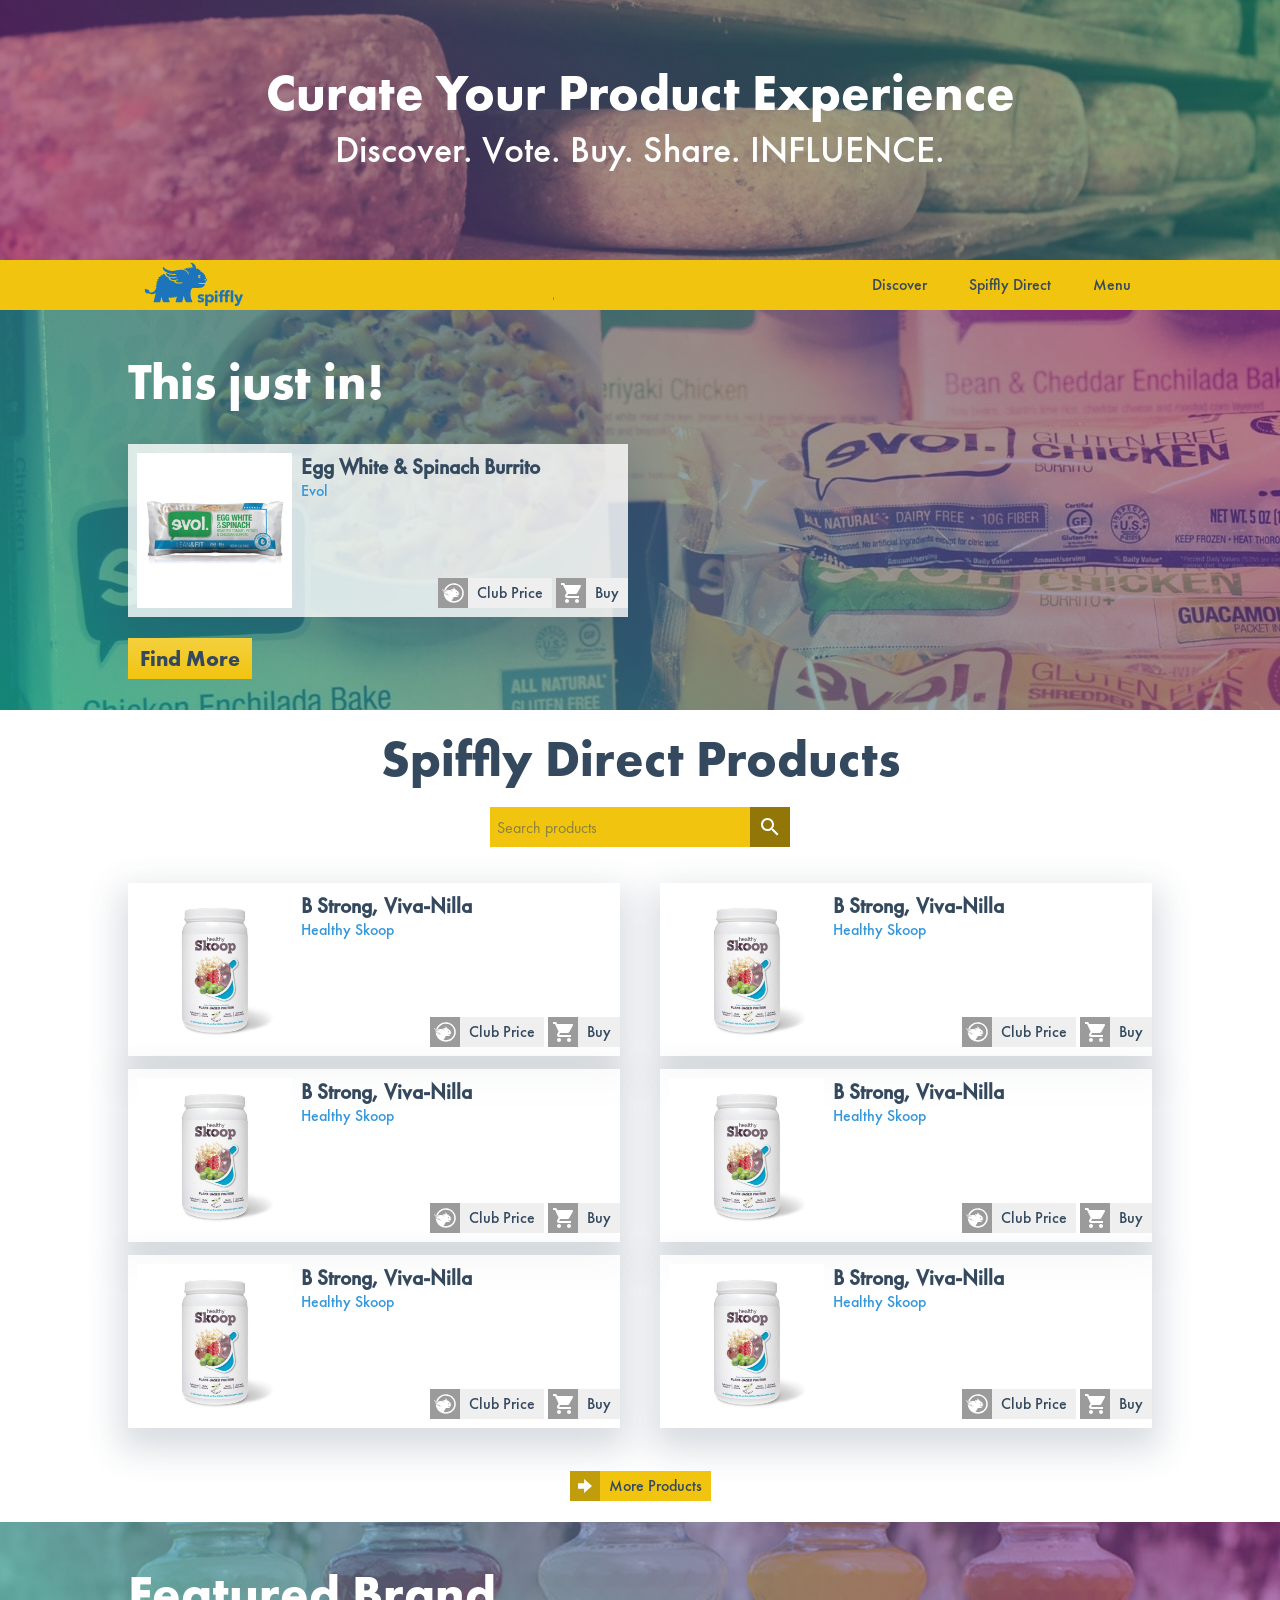
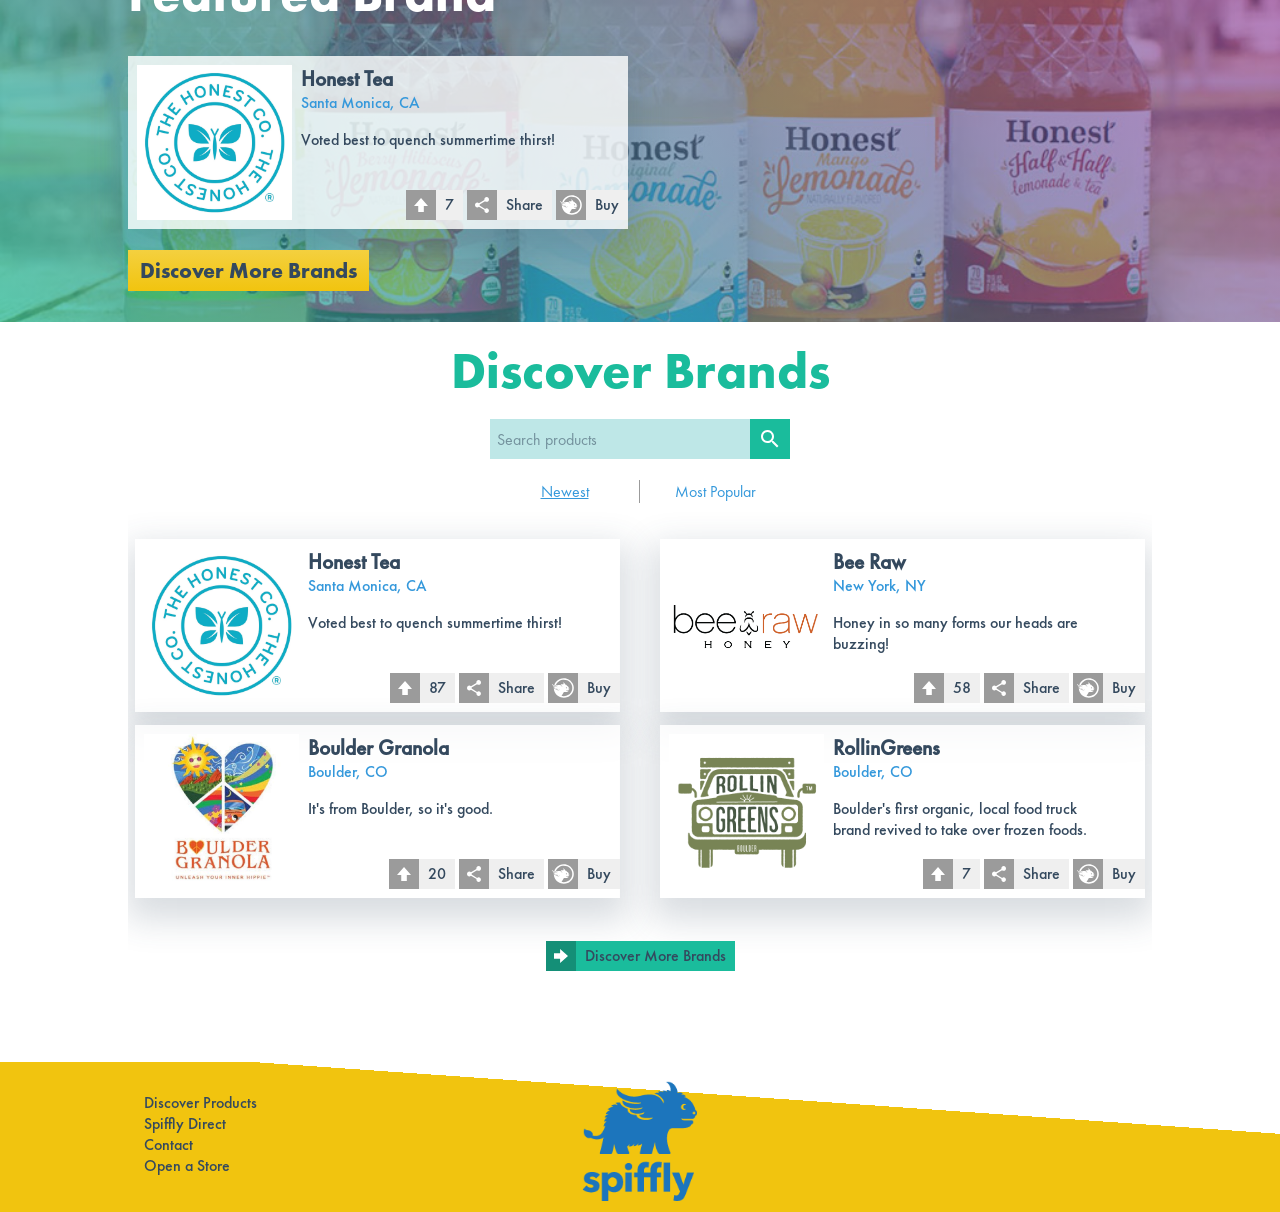
==== commit 21a584ad: "final touches to design" ====
--- a/index.html
+++ b/index.html
@@ -21,171 +21,250 @@
             <h2>Curate Your Product Experience</h2>
             <p>Discover. Vote. Buy. Share. INFLUENCE.</p>
         </div>
-
         <header id="waypoint" class="header-wrapper">
             <div class="constrained centered-block">
-                <h1 class="">Spiffly</h1>
+                <h1><a href="index.html">Spiffly</a></h1>
                 <nav class="navigation-wrapper">
                     <a href="#">Menu</a>
                     <a href="#" class="responsive-item">Spiffly Direct</a>
-                    <a href="#" class="active responsive-item">Discover Products</a>
+                    <a href="discover.html" class="responsive-item">Discover</a>
                 </nav>
             </div>
         </header>
-
-        <div class="featured-item-wrapper">
-        	<div class="inner-wrapper">
-	            <h2>Featured Item</h2>
-	            <!-- Prod item goes here -->
-	            <div class="item-wrapper">
-	                <div class="item-inner-wrapper">
-	                    <img class="thumb" src="images/item-thumbs/honesttea.png" alt="">
-	                    <div class="info-wrapper">
-	                        <h2 class="item-title">Honest Tea</h2>
-	                        <p class="item-home">Santa Monica, CA</p>
-	                        <p class="item-description">Voted best to quench summertime thirst!</p>
-	                    </div>
-	                </div>
-	                <div class="item-actions-wrapper">
-	                    <button class="action-button upvote"><i class="icon-arrow"></i><span>7</span></button>
-	                    <button class="action-button share"><i class="icon-share"></i><span>Share</span></button>
-	                    <button class="action-button buy"><i class="icon-beast-head"></i><span>Buy</span></button>
+        <div class="featured-item-wrapper product">
+            <div class="inner-wrapper">
+                <h2>This just in!</h2>
+                <!-- Prod item goes here -->
+                <div class="item-wrapper">
+	                    <div class="item-inner-wrapper">
+	                        <img class="thumb" src="images/item-thumbs/evol.jpg" alt="">
+	                        <div class="info-wrapper">
+	                            <h2 class="item-title">Egg White &amp; Spinach Burrito</h2>
+	                            <p class="item-home">Evol</p>
+	                        </div>
+	                    </div>
+	                    <div class="item-actions-wrapper">
+	                        <button class="action-button share"><i class="icon-beast-head"></i><span>Club Price</span></button>
+	                        <button class="action-button buy"><i class="icon-cart"></i><span>Buy</span></button>
+	                    </div>
+	                </div>
+                <a href="" class="cta">Find More</a>
+            </div>
+        </div>
+        
+        <div class="product-wrap">
+        	<div class="constrained centered-block">
+	            <h2 class="section-title">Spiffly Direct Products</h2>
+	            <div class="search-sort-wrapper">
+	                <div class="search-wrap">
+	                    <input type="text" class="prod-search" placeholder="Search products">
+	                    <input type="submit" class="search-button icon-search">
 	                </div>
 	            </div>
+	            <div>
+	                <div class="item-wrapper">
+	                    <div class="item-inner-wrapper">
+	                        <img class="thumb" src="images/item-thumbs/bstrong.jpg" alt="">
+	                        <div class="info-wrapper">
+	                            <h2 class="item-title">B Strong, Viva-Nilla</h2>
+	                            <p class="item-home">Healthy Skoop</p>
+	                        </div>
+	                    </div>
+	                    <div class="item-actions-wrapper">
+	                        <button class="action-button share"><i class="icon-beast-head"></i><span>Club Price</span></button>
+	                        <button class="action-button buy"><i class="icon-cart"></i><span>Buy</span></button>
+	                    </div>
+	                </div>
+	                <div class="item-wrapper">
+	                    <div class="item-inner-wrapper">
+	                        <img class="thumb" src="images/item-thumbs/bstrong.jpg" alt="">
+	                        <div class="info-wrapper">
+	                            <h2 class="item-title">B Strong, Viva-Nilla</h2>
+	                            <p class="item-home">Healthy Skoop</p>
+	                        </div>
+	                    </div>
+	                    <div class="item-actions-wrapper">
+	                        <button class="action-button share"><i class="icon-beast-head"></i><span>Club Price</span></button>
+	                        <button class="action-button buy"><i class="icon-cart"></i><span>Buy</span></button>
+	                    </div>
+	                </div>
+	                <div class="item-wrapper">
+	                    <div class="item-inner-wrapper">
+	                        <img class="thumb" src="images/item-thumbs/bstrong.jpg" alt="">
+	                        <div class="info-wrapper">
+	                            <h2 class="item-title">B Strong, Viva-Nilla</h2>
+	                            <p class="item-home">Healthy Skoop</p>
+	                        </div>
+	                    </div>
+	                    <div class="item-actions-wrapper">
+	                        <button class="action-button share"><i class="icon-beast-head"></i><span>Club Price</span></button>
+	                        <button class="action-button buy"><i class="icon-cart"></i><span>Buy</span></button>
+	                    </div>
+	                </div>
+	                <div class="item-wrapper">
+	                    <div class="item-inner-wrapper">
+	                        <img class="thumb" src="images/item-thumbs/bstrong.jpg" alt="">
+	                        <div class="info-wrapper">
+	                            <h2 class="item-title">B Strong, Viva-Nilla</h2>
+	                            <p class="item-home">Healthy Skoop</p>
+	                        </div>
+	                    </div>
+	                    <div class="item-actions-wrapper">
+	                        <button class="action-button share"><i class="icon-beast-head"></i><span>Club Price</span></button>
+	                        <button class="action-button buy"><i class="icon-cart"></i><span>Buy</span></button>
+	                    </div>
+	                </div>
+	                <div class="item-wrapper">
+	                    <div class="item-inner-wrapper">
+	                        <img class="thumb" src="images/item-thumbs/bstrong.jpg" alt="">
+	                        <div class="info-wrapper">
+	                            <h2 class="item-title">B Strong, Viva-Nilla</h2>
+	                            <p class="item-home">Healthy Skoop</p>
+	                        </div>
+	                    </div>
+	                    <div class="item-actions-wrapper">
+	                        <button class="action-button share"><i class="icon-beast-head"></i><span>Club Price</span></button>
+	                        <button class="action-button buy"><i class="icon-cart"></i><span>Buy</span></button>
+	                    </div>
+	                </div>
+	                <div class="item-wrapper">
+	                    <div class="item-inner-wrapper">
+	                        <img class="thumb" src="images/item-thumbs/bstrong.jpg" alt="">
+	                        <div class="info-wrapper">
+	                            <h2 class="item-title">B Strong, Viva-Nilla</h2>
+	                            <p class="item-home">Healthy Skoop</p>
+	                        </div>
+	                    </div>
+	                    <div class="item-actions-wrapper">
+	                        <button class="action-button share"><i class="icon-beast-head"></i><span>Club Price</span></button>
+	                        <button class="action-button buy"><i class="icon-cart"></i><span>Buy</span></button>
+	                    </div>
+	                </div>
+	            </div>
+	            <a href="direct.html" class="action-button loadmore"><i class="icon-arrow"></i><span>More Products</span></a>
 	        </div>
-        </div>
-		
-        <div class="primary-content">
-        	<div class="right">
-				<div class="profile-content">
-		        	<div class="profile-wrapper">
-					    <div class="profile-header">
-					        <img src="" class="profile-image" alt="">
-					        <p>Hi, {{first name}}</p>
-					    </div>
-					    <section class="share-items-wrapper">
-					        <h2>Share Your Experiences</h2>
-					        <ul>
-					            <li>
-					            </li>
-					        </ul>
-					    </section>
-					    <section class="curated-items-wrapper">
-					        <h2>Try Something New</h2>
-					        <ul>
-					            <li>
-					            </li>
-					        </ul>
-					    </section>
-					</div>
-				</div>
-			</div>
-        	<div class="left">
-	        	<div class="search-sort-wrapper">
-				    <div class="search-wrap">
-					    <input type="text" placeholder="Search products">
-					    <button class="search-button hidden-text">Search</button>
-					</div>
-				    <div class="sort-wrapper">
-				        <button>Newest</button>
-				        <button>Most Popular</button>
-				    </div>
-				</div>
-				<div class="item-primary-wrapper">
-					<div class="item-wrapper">
-		                <div class="item-inner-wrapper">
-		                    <img class="thumb" src="images/item-thumbs/honesttea.png" alt="">
-		                    <div class="info-wrapper">
-		                        <h2 class="item-title">Honest Tea</h2>
-		                        <p class="item-home">Santa Monica, CA</p>
-		                        <p class="item-description">Voted best to quench summertime thirst!</p>
-		                    </div>
-		                </div>
-		                <div class="item-actions-wrapper">
-		                    <button class="action-button upvote"><i class="icon-arrow"></i><span>7</span></button>
-		                    <button class="action-button share"><i class="icon-share"></i><span>Share</span></button>
-		                    <button class="action-button buy"><i class="icon-beast-head"></i><span>Buy</span></button>
-		                </div>
-		            </div>
-		            <div class="item-wrapper">
-		                <div class="item-inner-wrapper">
-		                    <img class="thumb" src="images/item-thumbs/honesttea.png" alt="">
-		                    <div class="info-wrapper">
-		                        <h2 class="item-title">Honest Tea</h2>
-		                        <p class="item-home">Santa Monica, CA</p>
-		                        <p class="item-description">Voted best to quench summertime thirst!</p>
-		                    </div>
-		                </div>
-		                <div class="item-actions-wrapper">
-		                    <button class="action-button upvote"><i class="icon-arrow"></i><span>7</span></button>
-		                    <button class="action-button share"><i class="icon-share"></i><span>Share</span></button>
-		                    <button class="action-button buy"><i class="icon-beast-head"></i><span>Buy</span></button>
-		                </div>
-		            </div>
-		            <div class="item-wrapper">
-		                <div class="item-inner-wrapper">
-		                    <img class="thumb" src="images/item-thumbs/honesttea.png" alt="">
-		                    <div class="info-wrapper">
-		                        <h2 class="item-title">Honest Tea</h2>
-		                        <p class="item-home">Santa Monica, CA</p>
-		                        <p class="item-description">Voted best to quench summertime thirst!</p>
-		                    </div>
-		                </div>
-		                <div class="item-actions-wrapper">
-		                    <button class="action-button upvote"><i class="icon-arrow"></i><span>7</span></button>
-		                    <button class="action-button share"><i class="icon-share"></i><span>Share</span></button>
-		                    <button class="action-button buy"><i class="icon-beast-head"></i><span>Buy</span></button>
-		                </div>
-		            </div>
-		            <div class="item-wrapper">
-		                <div class="item-inner-wrapper">
-		                    <img class="thumb" src="images/item-thumbs/honesttea.png" alt="">
-		                    <div class="info-wrapper">
-		                        <h2 class="item-title">Honest Tea</h2>
-		                        <p class="item-home">Santa Monica, CA</p>
-		                        <p class="item-description">Voted best to quench summertime thirst!</p>
-		                    </div>
-		                </div>
-		                <div class="item-actions-wrapper">
-		                    <button class="action-button upvote"><i class="icon-arrow"></i><span>7</span></button>
-		                    <button class="action-button share"><i class="icon-share"></i><span>Share</span></button>
-		                    <button class="action-button buy"><i class="icon-beast-head"></i><span>Buy</span></button>
-		                </div>
-		            </div>
-		            <div class="item-wrapper">
-		                <div class="item-inner-wrapper">
-		                    <img class="thumb" src="images/item-thumbs/honesttea.png" alt="">
-		                    <div class="info-wrapper">
-		                        <h2 class="item-title">Honest Tea</h2>
-		                        <p class="item-home">Santa Monica, CA</p>
-		                        <p class="item-description">Voted best to quench summertime thirst!</p>
-		                    </div>
-		                </div>
-		                <div class="item-actions-wrapper">
-		                    <button class="action-button upvote"><i class="icon-arrow"></i><span>7</span></button>
-		                    <button class="action-button share"><i class="icon-share"></i><span>Share</span></button>
-		                    <button class="action-button buy"><i class="icon-beast-head"></i><span>Buy</span></button>
-		                </div>
-		            </div>
-				</div>
-			</div>
-        </div>
-		
-		<footer>
-	    	<ul class="naked-list links">
-	    		<li><a href="#">Discover Products</a></li>
-	    		<li><a href="#">Spiffly Direct</a></li>
-	    		<li><a href="#">Contact</a></li>
-	    		<li><a href="#">Open a Store</a></li>
-	    	</ul>
-			<div class="logo-wrapper">
-				<img src="images/Light_Blue_Vertical_Logo.png" alt="">
-			</div>
-   		</footer>
-
+	    </div>
+	    <div class="featured-item-wrapper">
+            <div class="inner-wrapper">
+                <h2>Featured Brand</h2>
+                <!-- Prod item goes here -->
+                <div class="item-wrapper">
+                    <div class="item-inner-wrapper">
+                        <img class="thumb" src="images/item-thumbs/honesttea.png" alt="">
+                        <div class="info-wrapper">
+                            <h2 class="item-title">Honest Tea</h2>
+                            <p class="item-home">Santa Monica, CA</p>
+                            <p class="item-description">Voted best to quench summertime thirst!</p>
+                        </div>
+                    </div>
+                    <div class="item-actions-wrapper">
+                        <button class="action-button upvote"><i class="icon-arrow"></i><span>7</span></button>
+                        <button class="action-button share"><i class="icon-share"></i><span>Share</span></button>
+                        <button class="action-button buy"><i class="icon-beast-head"></i><span>Buy</span></button>
+                    </div>
+                </div>
+                <a href="" class="cta">Discover More Brands</a>
+            </div>
+        </div>
+	    <div class="primary-content">
+            <div class="brand-wrap">
+                <h2 class="section-title">Discover Brands</h2>
+                <div class="search-sort-wrapper">
+                    <div class="search-wrap">
+                        <input type="text" placeholder="Search products">
+                        <input type="submit" class="search-button icon-search">
+                    </div>
+                    <div class="sort-wrapper">
+                        <ul class="naked-list">
+                            <li>
+                                <button class="active">Newest</button>
+                            </li><!--
+				    		--><li>
+                                <button>Most Popular</button>
+                            </li>
+                        </ul>
+                    </div>
+                </div>
+                <div>
+                    <div class="item-wrapper">
+                        <div class="item-inner-wrapper">
+                            <img class="thumb" src="images/item-thumbs/honesttea.png" alt="">
+                            <div class="info-wrapper">
+                                <h2 class="item-title">Honest Tea</h2>
+                                <p class="item-home">Santa Monica, CA</p>
+                                <p class="item-description">Voted best to quench summertime thirst!</p>
+                            </div>
+                        </div>
+                        <div class="item-actions-wrapper">
+                            <button class="action-button upvote"><i class="icon-arrow"></i><span>87</span></button>
+                            <button class="action-button share"><i class="icon-share"></i><span>Share</span></button>
+                            <button class="action-button buy"><i class="icon-beast-head"></i><span>Buy</span></button>
+                        </div>
+                    </div>
+                    <div class="item-wrapper">
+                        <div class="item-inner-wrapper">
+                            <img class="thumb" src="images/item-thumbs/beeraw.png" alt="">
+                            <div class="info-wrapper">
+                                <h2 class="item-title">Bee Raw</h2>
+                                <p class="item-home">New York, NY</p>
+                                <p class="item-description">Honey in so many forms our heads are buzzing!</p>
+                            </div>
+                        </div>
+                        <div class="item-actions-wrapper">
+                            <button class="action-button upvote"><i class="icon-arrow"></i><span>58</span></button>
+                            <button class="action-button share"><i class="icon-share"></i><span>Share</span></button>
+                            <button class="action-button buy"><i class="icon-beast-head"></i><span>Buy</span></button>
+                        </div>
+                    </div>
+                    <div class="item-wrapper">
+                        <div class="item-inner-wrapper">
+                            <img class="thumb" src="images/item-thumbs/EkaZfqqU.jpg" alt="">
+                            <div class="info-wrapper">
+                                <h2 class="item-title">Boulder Granola</h2>
+                                <p class="item-home">Boulder, CO</p>
+                                <p class="item-description">It's from Boulder, so it's good.</p>
+                            </div>
+                        </div>
+                        <div class="item-actions-wrapper">
+                            <button class="action-button upvote"><i class="icon-arrow"></i><span>20</span></button>
+                            <button class="action-button share"><i class="icon-share"></i><span>Share</span></button>
+                            <button class="action-button buy"><i class="icon-beast-head"></i><span>Buy</span></button>
+                        </div>
+                    </div>
+                    <div class="item-wrapper">
+                        <div class="item-inner-wrapper">
+                            <img class="thumb" src="images/item-thumbs/rollingreens.png" alt="">
+                            <div class="info-wrapper">
+                                <h2 class="item-title">RollinGreens</h2>
+                                <p class="item-home">Boulder, CO</p>
+                                <p class="item-description">Boulder's first organic, local food truck brand revived to take over frozen foods.</p>
+                            </div>
+                        </div>
+                        <div class="item-actions-wrapper">
+                            <button class="action-button upvote"><i class="icon-arrow"></i><span>7</span></button>
+                            <button class="action-button share"><i class="icon-share"></i><span>Share</span></button>
+                            <button class="action-button buy"><i class="icon-beast-head"></i><span>Buy</span></button>
+                        </div>
+                    </div>
+                </div>
+                <a href="#" class="action-button loadmore"><i class="icon-arrow"></i><span>Discover More Brands</span></a>
+            </div>
+            
+        </div>
+        <footer>
+            <div class="constrained centered-block">
+                <ul class="naked-list links">
+                    <li><a href="#">Discover Products</a></li>
+                    <li><a href="#">Spiffly Direct</a></li>
+                    <li><a href="#">Contact</a></li>
+                    <li><a href="#">Open a Store</a></li>
+                </ul>
+                <div class="logo-wrapper">
+                    <img src="images/Light_Blue_Vertical_Logo.png" alt="">
+                </div>
+            </div>
+        </footer>
     </div>
-
-    
     <script src="https://code.jquery.com/jquery-3.0.0.min.js" integrity="sha256-JmvOoLtYsmqlsWxa7mDSLMwa6dZ9rrIdtrrVYRnDRH0=" crossorigin="anonymous"></script>
     <script src="scripts/vendors/jquery.waypoints.min.js"></script>
     <script src="scripts/vendors/sticky.js"></script>
--- a/styles/css/main.css
+++ b/styles/css/main.css
@@ -1328,6 +1328,12 @@
   font-style: normal;
 }
 
+h2.section-title {
+  font-size: 3.160493824em;
+  font-family: "f-bold", Frutiger, "Frutiger Linotype", Univers, Calibri, "Gill Sans", "Gill Sans MT", "Myriad Pro", Myriad, "DejaVu Sans Condensed", "Liberation Sans", "Nimbus Sans L", Tahoma, Geneva, "Helvetica Neue", Helvetica, Arial, sans-serif;
+  text-align: center;
+}
+
 .is-hidden-text, html.svg .header-wrapper h1 {
   overflow: hidden;
   text-indent: 100%;
@@ -1366,41 +1372,58 @@
   list-style-position: outside;
 }
 
-.centered-block, .centered-containing-block, .hero-wrapper, .header-wrapper, .featured-item-wrapper, .featured-item-wrapper .inner-wrapper {
+.centered-block, .centered-containing-block, .brand-wrap, .search-sort-wrapper .search-wrap,
+.search-sort-wrapper .sort-wrapper, .hero-wrapper, .header-wrapper, .featured-item-wrapper, .featured-item-wrapper .inner-wrapper {
   margin: 0 auto;
 }
 
-.centered-containing-block {
+.centered-containing-block, .brand-wrap, .search-sort-wrapper .search-wrap,
+.search-sort-wrapper .sort-wrapper {
   overflow: hidden;
 }
 
-.constrained, .primary-content, .featured-item-wrapper .inner-wrapper {
+.constrained, .primary-content, .brand-wrap, .featured-item-wrapper .inner-wrapper {
   max-width: 1024px;
 }
 
 .primary-content {
   width: 100%;
-  overflow: hidden;
   margin: 0 auto;
 }
 
 .left, .right {
   float: right;
   width: 100%;
+}
+
+.left {
   padding: 9px;
 }
 
 .item-primary-wrapper {
   width: 100%;
-  overflow: hidden;
-}
-
-@media screen and (min-width: 768px) {
+}
+
+.item-primary-wrapper .item-wrapper {
+  margin: 21px auto 0 auto;
+}
+
+@media screen and (min-width: 628px) {
   .left {
     width: 60%;
   }
   .right {
     width: 40%;
+  }
+}
+
+@media screen and (min-width: 1200px) {
+  .left {
+    width: 70%;
+    padding-right: 50px;
+  }
+  .right {
+    width: 30%;
   }
 }
 
@@ -1426,6 +1449,11 @@
 
 .icon-search {
   background-image: url("data:image/svg+xml;charset=US-ASCII,%3C%3Fxml%20version%3D%221.0%22%20encoding%3D%22UTF-8%22%20standalone%3D%22no%22%3F%3E%0A%3Csvg%20width%3D%2224px%22%20height%3D%2224px%22%20viewBox%3D%220%200%2024%2024%22%20version%3D%221.1%22%20xmlns%3D%22http%3A//www.w3.org/2000/svg%22%20xmlns%3Axlink%3D%22http%3A//www.w3.org/1999/xlink%22%3E%0A%20%20%20%20%3C%21--%20Generator%3A%20Sketch%203.8.3%20%2829802%29%20-%20http%3A//www.bohemiancoding.com/sketch%20--%3E%0A%20%20%20%20%3Ctitle%3ESlice%201%3C/title%3E%0A%20%20%20%20%3Cdesc%3ECreated%20with%20Sketch.%3C/desc%3E%0A%20%20%20%20%3Cdefs%3E%3C/defs%3E%0A%20%20%20%20%3Cg%20id%3D%22Page-1%22%20stroke%3D%22none%22%20stroke-width%3D%221%22%20fill%3D%22none%22%20fill-rule%3D%22evenodd%22%3E%0A%20%20%20%20%20%20%20%20%3Cg%20id%3D%22ic_search_black_24px%22%3E%0A%20%20%20%20%20%20%20%20%20%20%20%20%3Cg%20id%3D%22Group%22%3E%0A%20%20%20%20%20%20%20%20%20%20%20%20%20%20%20%20%3Cpath%20d%3D%22M15.5%2C14%20L14.71%2C14%20L14.43%2C13.73%20C15.41%2C12.59%2016%2C11.11%2016%2C9.5%20C16%2C5.91%2013.09%2C3%209.5%2C3%20C5.91%2C3%203%2C5.91%203%2C9.5%20C3%2C13.09%205.91%2C16%209.5%2C16%20C11.11%2C16%2012.59%2C15.41%2013.73%2C14.43%20L14%2C14.71%20L14%2C15.5%20L19%2C20.49%20L20.49%2C19%20L15.5%2C14%20L15.5%2C14%20Z%20M9.5%2C14%20C7.01%2C14%205%2C11.99%205%2C9.5%20C5%2C7.01%207.01%2C5%209.5%2C5%20C11.99%2C5%2014%2C7.01%2014%2C9.5%20C14%2C11.99%2011.99%2C14%209.5%2C14%20L9.5%2C14%20Z%22%20id%3D%22Shape%22%20fill%3D%22%23FFFFFF%22%3E%3C/path%3E%0A%20%20%20%20%20%20%20%20%20%20%20%20%20%20%20%20%3Cpolygon%20id%3D%22Shape%22%20points%3D%220%200%2024%200%2024%2024%200%2024%22%3E%3C/polygon%3E%0A%20%20%20%20%20%20%20%20%20%20%20%20%3C/g%3E%0A%20%20%20%20%20%20%20%20%3C/g%3E%0A%20%20%20%20%3C/g%3E%0A%3C/svg%3E");
+  background-repeat: no-repeat;
+}
+
+.icon-cart {
+  background-image: url("data:image/svg+xml;charset=US-ASCII,%3C%3Fxml%20version%3D%221.0%22%20encoding%3D%22UTF-8%22%20standalone%3D%22no%22%3F%3E%0A%3Csvg%20width%3D%2220px%22%20height%3D%2220px%22%20viewBox%3D%220%200%2020%2020%22%20version%3D%221.1%22%20xmlns%3D%22http%3A//www.w3.org/2000/svg%22%20xmlns%3Axlink%3D%22http%3A//www.w3.org/1999/xlink%22%3E%0A%20%20%20%20%3C%21--%20Generator%3A%20Sketch%203.8.3%20%2829802%29%20-%20http%3A//www.bohemiancoding.com/sketch%20--%3E%0A%20%20%20%20%3Ctitle%3ESlice%201%3C/title%3E%0A%20%20%20%20%3Cdesc%3ECreated%20with%20Sketch.%3C/desc%3E%0A%20%20%20%20%3Cdefs%3E%3C/defs%3E%0A%20%20%20%20%3Cg%20id%3D%22Page-1%22%20stroke%3D%22none%22%20stroke-width%3D%221%22%20fill%3D%22none%22%20fill-rule%3D%22evenodd%22%3E%0A%20%20%20%20%20%20%20%20%3Cpath%20d%3D%22M6%2C16%20C4.9%2C16%204.01%2C16.9%204.01%2C18%20C4.01%2C19.1%204.9%2C20%206%2C20%20C7.1%2C20%208%2C19.1%208%2C18%20C8%2C16.9%207.1%2C16%206%2C16%20L6%2C16%20Z%20M0%2C0%20L0%2C2%20L2%2C2%20L5.6%2C9.59%20L4.25%2C12.04%20C4.09%2C12.32%204%2C12.65%204%2C13%20C4%2C14.1%204.9%2C15%206%2C15%20L18%2C15%20L18%2C13%20L6.42%2C13%20C6.28%2C13%206.17%2C12.89%206.17%2C12.75%20L6.2%2C12.63%20L7.1%2C11%20L14.55%2C11%20C15.3%2C11%2015.96%2C10.59%2016.3%2C9.97%20L19.88%2C3.48%20C19.96%2C3.34%2020%2C3.17%2020%2C3%20C20%2C2.45%2019.55%2C2%2019%2C2%20L4.21%2C2%20L3.27%2C0%20L0%2C0%20L0%2C0%20Z%20M16%2C16%20C14.9%2C16%2014.01%2C16.9%2014.01%2C18%20C14.01%2C19.1%2014.9%2C20%2016%2C20%20C17.1%2C20%2018%2C19.1%2018%2C18%20C18%2C16.9%2017.1%2C16%2016%2C16%20L16%2C16%20Z%22%20id%3D%22Shape%22%20fill%3D%22%23FFFFFF%22%3E%3C/path%3E%0A%20%20%20%20%3C/g%3E%0A%3C/svg%3E");
   background-repeat: no-repeat;
 }
 
@@ -1473,6 +1501,69 @@
     font-size: 2.3703703686em;
     margin: 0;
   }
+}
+
+.search-sort-wrapper {
+  margin: 0 0 36px 0;
+}
+
+.search-sort-wrapper .search-wrap,
+.search-sort-wrapper .sort-wrapper {
+  width: 300px;
+}
+
+.search-sort-wrapper .search-wrap input {
+  background-color: #BEE7E7;
+  outline: none;
+  border: none;
+  height: 40px;
+  padding: 0 7px;
+  width: 260px;
+  color: #34495E;
+}
+
+.search-sort-wrapper .search-wrap .search-button {
+  outline: none;
+  border: none;
+  height: 40px;
+  margin: 0 0 0 -1.33%;
+  width: 40px;
+  background-color: #1ABC9C;
+  background-position: center;
+  text-indent: -9999px;
+}
+
+.search-sort-wrapper .sort-wrapper {
+  margin-top: 21px;
+  text-align: center;
+}
+
+.search-sort-wrapper .sort-wrapper ul {
+  width: 100%;
+  margin: 0;
+  padding: 0;
+}
+
+.search-sort-wrapper .sort-wrapper ul li {
+  text-align: center;
+  padding: 0 10px;
+  display: inline-block;
+  width: 50%;
+}
+
+.search-sort-wrapper .sort-wrapper ul li:first-child {
+  border-right: 1px solid #9B9B9B;
+}
+
+.search-sort-wrapper .sort-wrapper ul li button {
+  border: none;
+  outline: none;
+  background: none;
+  color: #3498DB;
+}
+
+.search-sort-wrapper .sort-wrapper ul li button.active {
+  text-decoration: underline;
 }
 
 .header-wrapper {
@@ -1553,6 +1644,14 @@
   padding: 0.5625000003em;
 }
 
+.featured-item-wrapper .inner-wrapper {
+  position: relative;
+}
+
+.featured-item-wrapper.product {
+  background: linear-gradient(45deg, rgba(26, 188, 156, 0.7), rgba(140, 37, 149, 0.6)), url(../../../../images/featprod.jpg) left no-repeat;
+}
+
 .featured-item-wrapper h2 {
   font-family: "f-bold", Frutiger, "Frutiger Linotype", Univers, Calibri, "Gill Sans", "Gill Sans MT", "Myriad Pro", Myriad, "DejaVu Sans Condensed", "Liberation Sans", "Nimbus Sans L", Tahoma, Geneva, "Helvetica Neue", Helvetica, Arial, sans-serif;
   font-size: 2.3703703686em;
@@ -1571,14 +1670,27 @@
   margin-top: 30px;
 }
 
+.featured-item-wrapper .cta {
+  margin: 30px auto 0 auto;
+  max-width: 280px;
+}
+
+.cta {
+  font-size: 1.333333333em;
+  font-family: "f-bold", Frutiger, "Frutiger Linotype", Univers, Calibri, "Gill Sans", "Gill Sans MT", "Myriad Pro", Myriad, "DejaVu Sans Condensed", "Liberation Sans", "Nimbus Sans L", Tahoma, Geneva, "Helvetica Neue", Helvetica, Arial, sans-serif;
+  background: linear-gradient(#f4d03f, #F1C40F);
+  display: inline-block;
+  padding: 7px 12px;
+  text-decoration: none;
+}
+
 .item-wrapper {
   width: 100%;
-  margin-bottom: 21px;
 }
 
 .item-wrapper h2, .item-wrapper p {
   margin: 0;
-  color: #3498DB;
+  color: #34495E;
   font-family: "f-medium", Frutiger, "Frutiger Linotype", Univers, Calibri, "Gill Sans", "Gill Sans MT", "Myriad Pro", Myriad, "DejaVu Sans Condensed", "Liberation Sans", "Nimbus Sans L", Tahoma, Geneva, "Helvetica Neue", Helvetica, Arial, sans-serif;
   font-size: 1em;
 }
@@ -1592,7 +1704,7 @@
 }
 
 .item-wrapper p.item-home {
-  color: #1ABC9C;
+  color: #3498DB;
 }
 
 .item-wrapper p.item-description {
@@ -1604,7 +1716,7 @@
   background-color: rgba(255, 255, 255, 0.8);
   padding: 9px;
   overflow: hidden;
-  box-shadow: 0 14px 12px 0 rgba(0, 0, 0, 0.1);
+  box-shadow: 0 14px 32px 8px rgba(52, 73, 94, 0.19);
 }
 
 .item-wrapper .item-inner-wrapper img {
@@ -1616,7 +1728,7 @@
 
 .item-wrapper .item-inner-wrapper .info-wrapper {
   display: block;
-  float: right;
+  float: left;
   overflow: hidden;
   width: 60%;
   padding-left: 9px;
@@ -1625,22 +1737,29 @@
 .item-wrapper .item-actions-wrapper {
   width: 80%;
   height: 30px;
-  margin: -9px auto 0 auto;
+  margin: 0 auto;
   display: flex;
   flex-flow: row wrap;
-  justify-content: space-around;
+  justify-content: center;
+  align-content: center;
+}
+
+.item-wrapper .item-actions-wrapper button {
+  margin: 0 0 0 4px;
 }
 
 @media screen and (min-width: 425px) {
   .item-wrapper .item-actions-wrapper {
-    width: 60%;
+    width: 100%;
     height: 30px;
-    margin-top: -16px;
-    float: right;
-  }
-}
-
-button.action-button {
+    flex-flow: row wrap;
+    justify-content: flex-end;
+    align-content: flex-end;
+    margin-top: -39px;
+  }
+}
+
+.action-button {
   outline: none;
   border: none;
   height: 100%;
@@ -1651,7 +1770,7 @@
   transition: all ease 0.5s;
 }
 
-button.action-button i {
+.action-button i {
   width: 30px;
   height: 30px;
   display: inline-block;
@@ -1660,52 +1779,52 @@
   float: left;
 }
 
-button.action-button i[class^="icon-"] {
+.action-button i[class^="icon-"] {
   background-position: center;
 }
 
-button.action-button i.icon-arrow,
-button.action-button i.icon-share {
+.action-button i.icon-arrow,
+.action-button i.icon-share {
   background-size: 14px;
 }
 
-button.action-button i.icon-beast-head {
+.action-button i.icon-beast-head {
   background-size: 24px;
 }
 
-button.action-button.upvote:hover, button.action-button.upvote.active {
+.action-button.upvote:hover, .action-button.upvote.active {
   background-color: #F1C40F;
 }
 
-button.action-button.upvote:hover i, button.action-button.upvote.active i {
+.action-button.upvote:hover i, .action-button.upvote.active i {
   background-color: #c29d0b;
 }
 
-button.action-button.share:hover, button.action-button.share.active {
+.action-button.share:hover, .action-button.share.active {
   background-color: #1ABC9C;
 }
 
-button.action-button.share:hover span, button.action-button.share.active span {
+.action-button.share:hover span, .action-button.share.active span {
   color: #FFFFFF;
 }
 
-button.action-button.share:hover i, button.action-button.share.active i {
+.action-button.share:hover i, .action-button.share.active i {
   background-color: #148f77;
 }
 
-button.action-button.buy:hover, button.action-button.buy.active {
+.action-button.buy:hover, .action-button.buy.active {
   background-color: #E74C3C;
 }
 
-button.action-button.buy:hover span, button.action-button.buy.active span {
+.action-button.buy:hover span, .action-button.buy.active span {
   color: #FFFFFF;
 }
 
-button.action-button.buy:hover i, button.action-button.buy.active i {
+.action-button.buy:hover i, .action-button.buy.active i {
   background-color: #d62c1a;
 }
 
-button.action-button span {
+.action-button span {
   display: inline-block;
   line-height: 30px;
   vertical-align: middle;
@@ -1716,7 +1835,10 @@
 footer {
   overflow: hidden;
   height: 150px;
-  background: linear-gradient(4deg, #F1C40F 70%, #F1C40F 30%, #FFF 30%);
+  float: left;
+  width: 100%;
+  background: #F1C40F;
+  margin-top: 20px;
 }
 
 footer .links, footer .logo-wrapper {
@@ -1768,6 +1890,9 @@
 }
 
 @media screen and (min-width: 600px) {
+  footer {
+    background: linear-gradient(4deg, #F1C40F 70%, #F1C40F 30%, #FFF 30%);
+  }
   footer .links, footer .logo-wrapper {
     display: inline-block;
     position: relative;
@@ -1816,6 +1941,247 @@
     width: 120px;
     margin-top: 0;
   }
+}
+
+.profile-content {
+  background: #34495E;
+  padding-bottom: 16px;
+}
+
+@media screen and (min-width: 628px) {
+  .profile-content {
+    background: none;
+  }
+}
+
+.profile-content .profile-wrapper .profile-header {
+  background: linear-gradient(174deg, #1ABC9C 50%, #1ABC9C 30%, #34495E 30%);
+  height: 85px;
+  position: relative;
+  margin-bottom: 16px;
+}
+
+@media screen and (min-width: 628px) {
+  .profile-content .profile-wrapper .profile-header {
+    background: linear-gradient(170deg, #1ABC9C 50%, #1ABC9C 30%, #FFF 30%);
+  }
+}
+
+.profile-content .profile-wrapper .profile-header img {
+  width: 100px;
+  height: 100px;
+  display: block;
+  border-radius: 100%;
+  z-index: 8999;
+  border: 4px solid #1ABC9C;
+  position: absolute;
+  top: -15px;
+  left: 50%;
+  transform: translateX(-50%);
+}
+
+.profile-content .profile-wrapper .profile-header p {
+  position: absolute;
+  right: 0;
+  bottom: 0;
+  display: block;
+  color: #1ABC9C;
+  width: 50%;
+  text-align: right;
+  padding: 0 9px 0 0;
+  font-family: "f-medium", Frutiger, "Frutiger Linotype", Univers, Calibri, "Gill Sans", "Gill Sans MT", "Myriad Pro", Myriad, "DejaVu Sans Condensed", "Liberation Sans", "Nimbus Sans L", Tahoma, Geneva, "Helvetica Neue", Helvetica, Arial, sans-serif;
+  color: #3498DB;
+}
+
+.profile-content .share-items-wrapper,
+.profile-content .curated-items-wrapper {
+  margin-bottom: 16px;
+}
+
+.profile-content .share-items-wrapper h2,
+.profile-content .curated-items-wrapper h2 {
+  font-size: 1.333333333em;
+  text-align: center;
+  color: #1ABC9C;
+}
+
+@media screen and (min-width: 628px) {
+  .profile-content .share-items-wrapper h2,
+  .profile-content .curated-items-wrapper h2 {
+    color: #3498DB;
+  }
+}
+
+.profile-content .share-items-wrapper ul,
+.profile-content .curated-items-wrapper ul {
+  width: 300px;
+  margin: 12px auto 0 auto;
+  padding: 0;
+}
+
+@media screen and (min-width: 628px) {
+  .profile-content .share-items-wrapper ul,
+  .profile-content .curated-items-wrapper ul {
+    width: 100%;
+    margin: 12px 0 0 0;
+  }
+}
+
+.profile-content .share-items-wrapper ul li,
+.profile-content .curated-items-wrapper ul li {
+  width: 100%;
+  padding: 0 7px 7px 7px;
+  margin-bottom: 21px;
+}
+
+@media screen and (min-width: 628px) and (max-width: 924px) {
+  .profile-content .share-items-wrapper ul li,
+  .profile-content .curated-items-wrapper ul li {
+    border-bottom: 1px solid #DCDCDC;
+  }
+}
+
+@media screen and (min-width: 925px) {
+  .profile-content .share-items-wrapper ul li,
+  .profile-content .curated-items-wrapper ul li {
+    box-shadow: 0 14px 32px 8px rgba(52, 73, 94, 0.19);
+  }
+}
+
+.profile-content .share-items-wrapper ul li h3, .profile-content .share-items-wrapper ul li p,
+.profile-content .curated-items-wrapper ul li h3,
+.profile-content .curated-items-wrapper ul li p {
+  color: #F1C40F;
+}
+
+.profile-content .share-items-wrapper ul li p,
+.profile-content .curated-items-wrapper ul li p {
+  font-size: 0.7500000002em;
+}
+
+@media screen and (min-width: 628px) {
+  .profile-content .share-items-wrapper ul li h3, .profile-content .share-items-wrapper ul li p,
+  .profile-content .curated-items-wrapper ul li h3,
+  .profile-content .curated-items-wrapper ul li p {
+    color: #34495E;
+  }
+}
+
+.profile-content .share-items-wrapper .title-info,
+.profile-content .curated-items-wrapper .title-info {
+  overflow: hidden;
+  margin-bottom: 7px;
+}
+
+.brand-wrap {
+  padding: 16px 7px;
+  text-align: center;
+  margin-bottom: 50px;
+}
+
+.brand-wrap h2.section-title {
+  margin-bottom: 16px;
+  color: #1ABC9C;
+}
+
+.brand-wrap .item-wrapper {
+  margin-bottom: 12px;
+  text-align: left;
+}
+
+@media screen and (min-width: 620px) and (max-width: 849px) {
+  .brand-wrap .item-wrapper {
+    max-width: 60%;
+    margin: 0 auto 30px auto;
+  }
+}
+
+@media screen and (min-width: 850px) {
+  .brand-wrap .item-wrapper {
+    width: 48%;
+    margin-bottom: 21px;
+    height: 165px;
+  }
+  .brand-wrap .item-wrapper:nth-child(odd) {
+    float: left;
+  }
+  .brand-wrap .item-wrapper:nth-child(even) {
+    float: right;
+  }
+}
+
+.brand-wrap .action-button.loadmore {
+  background-color: #1ABC9C;
+}
+
+.brand-wrap .action-button.loadmore i {
+  background-color: #148f77;
+  transform: rotate(90deg);
+}
+
+.brand-wrap .loadmore {
+  margin: 30px 0 0 0;
+}
+
+.product-wrap {
+  padding: 16px 7px;
+  text-align: center;
+}
+
+.product-wrap h2.section-title {
+  margin-bottom: 16px;
+  color: #34495E;
+}
+
+.product-wrap .search-wrap input.prod-search {
+  background-color: #F1C40F;
+}
+
+.product-wrap .search-wrap input.search-button {
+  background-color: #927608;
+}
+
+.product-wrap .item-wrapper {
+  margin-bottom: 12px;
+  text-align: left;
+}
+
+@media screen and (min-width: 620px) and (max-width: 849px) {
+  .product-wrap .item-wrapper {
+    max-width: 60%;
+    margin: 0 auto 30px auto;
+  }
+}
+
+@media screen and (min-width: 850px) {
+  .product-wrap .item-wrapper {
+    width: 48%;
+    margin-bottom: 21px;
+    height: 165px;
+  }
+  .product-wrap .item-wrapper:nth-child(odd) {
+    float: left;
+  }
+  .product-wrap .item-wrapper:nth-child(even) {
+    float: right;
+  }
+}
+
+.product-wrap .action-button.loadmore {
+  background-color: #F1C40F;
+}
+
+.product-wrap .action-button.loadmore i {
+  background-color: #c29d0b;
+  transform: rotate(90deg);
+}
+
+.product-wrap .loadmore {
+  margin: 30px 0 0 0;
+}
+
+a, a:visited {
+  color: #34495E;
 }
 
 body {
